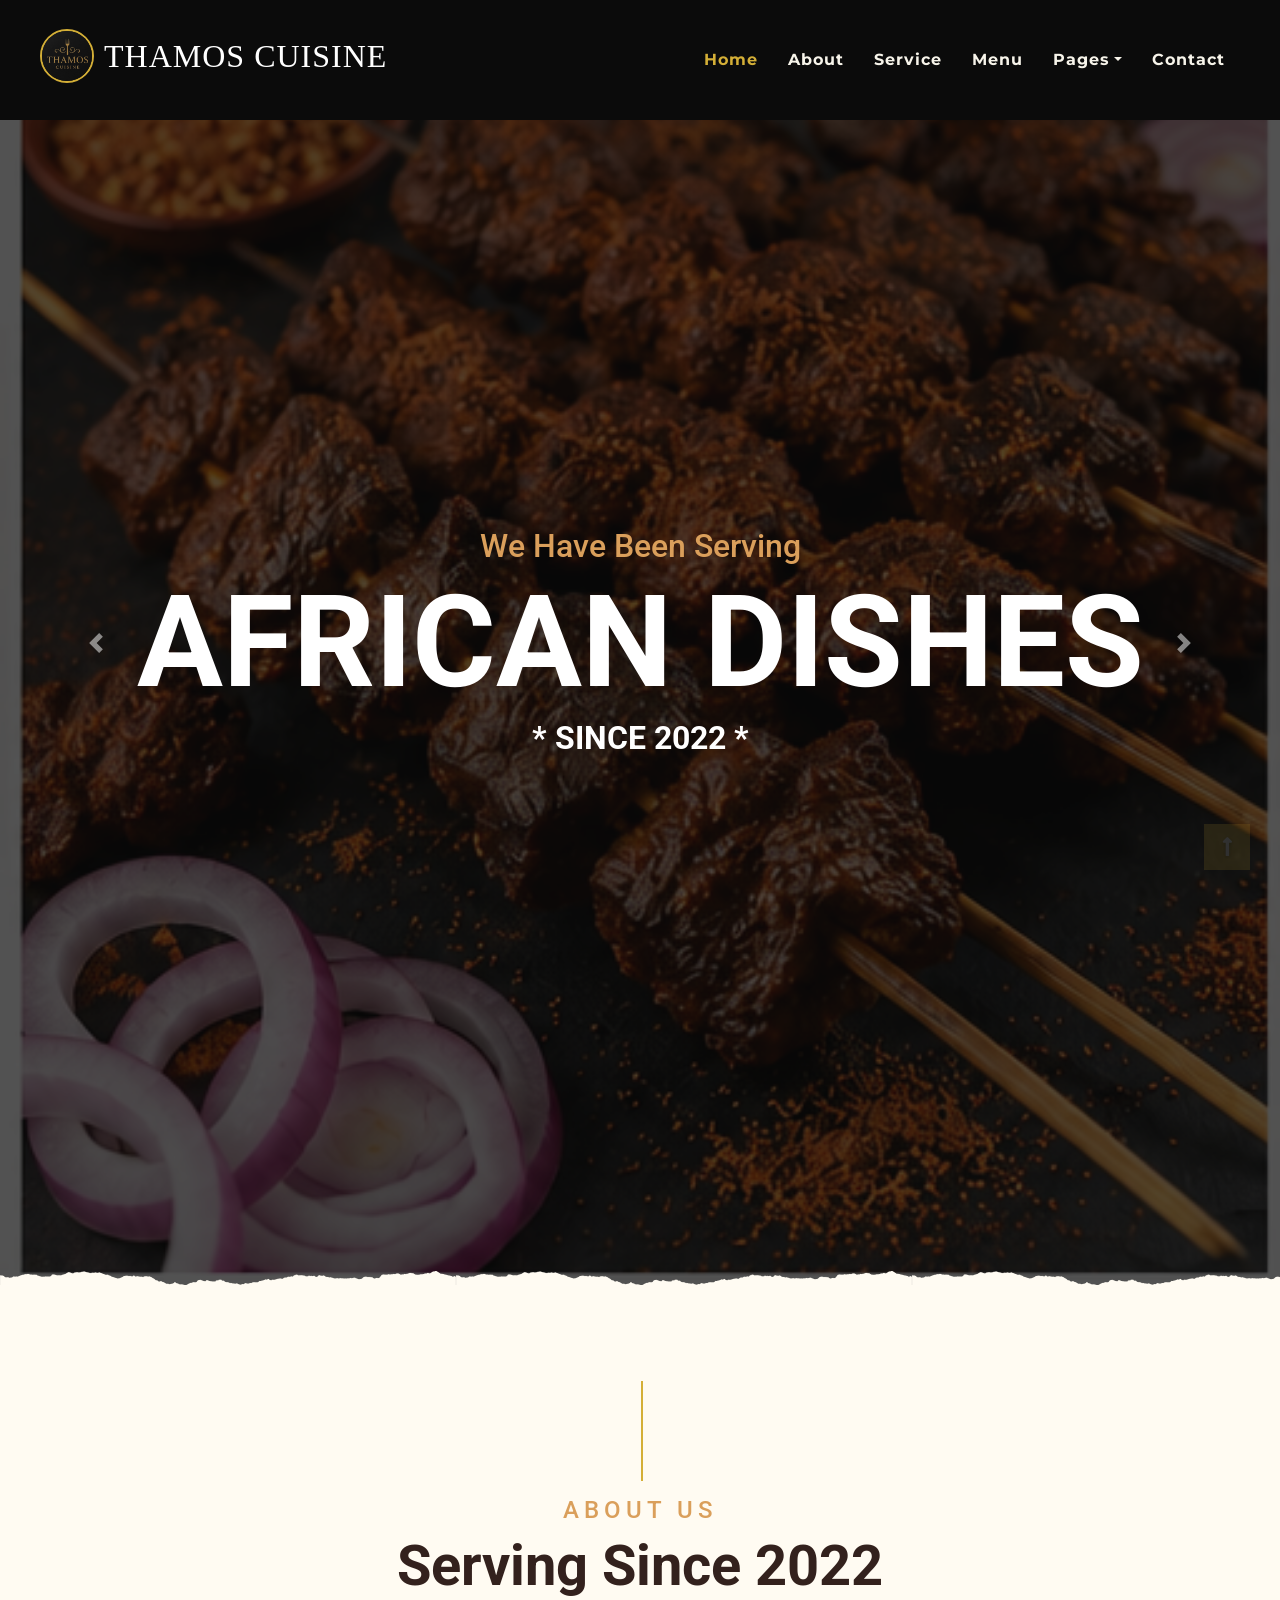
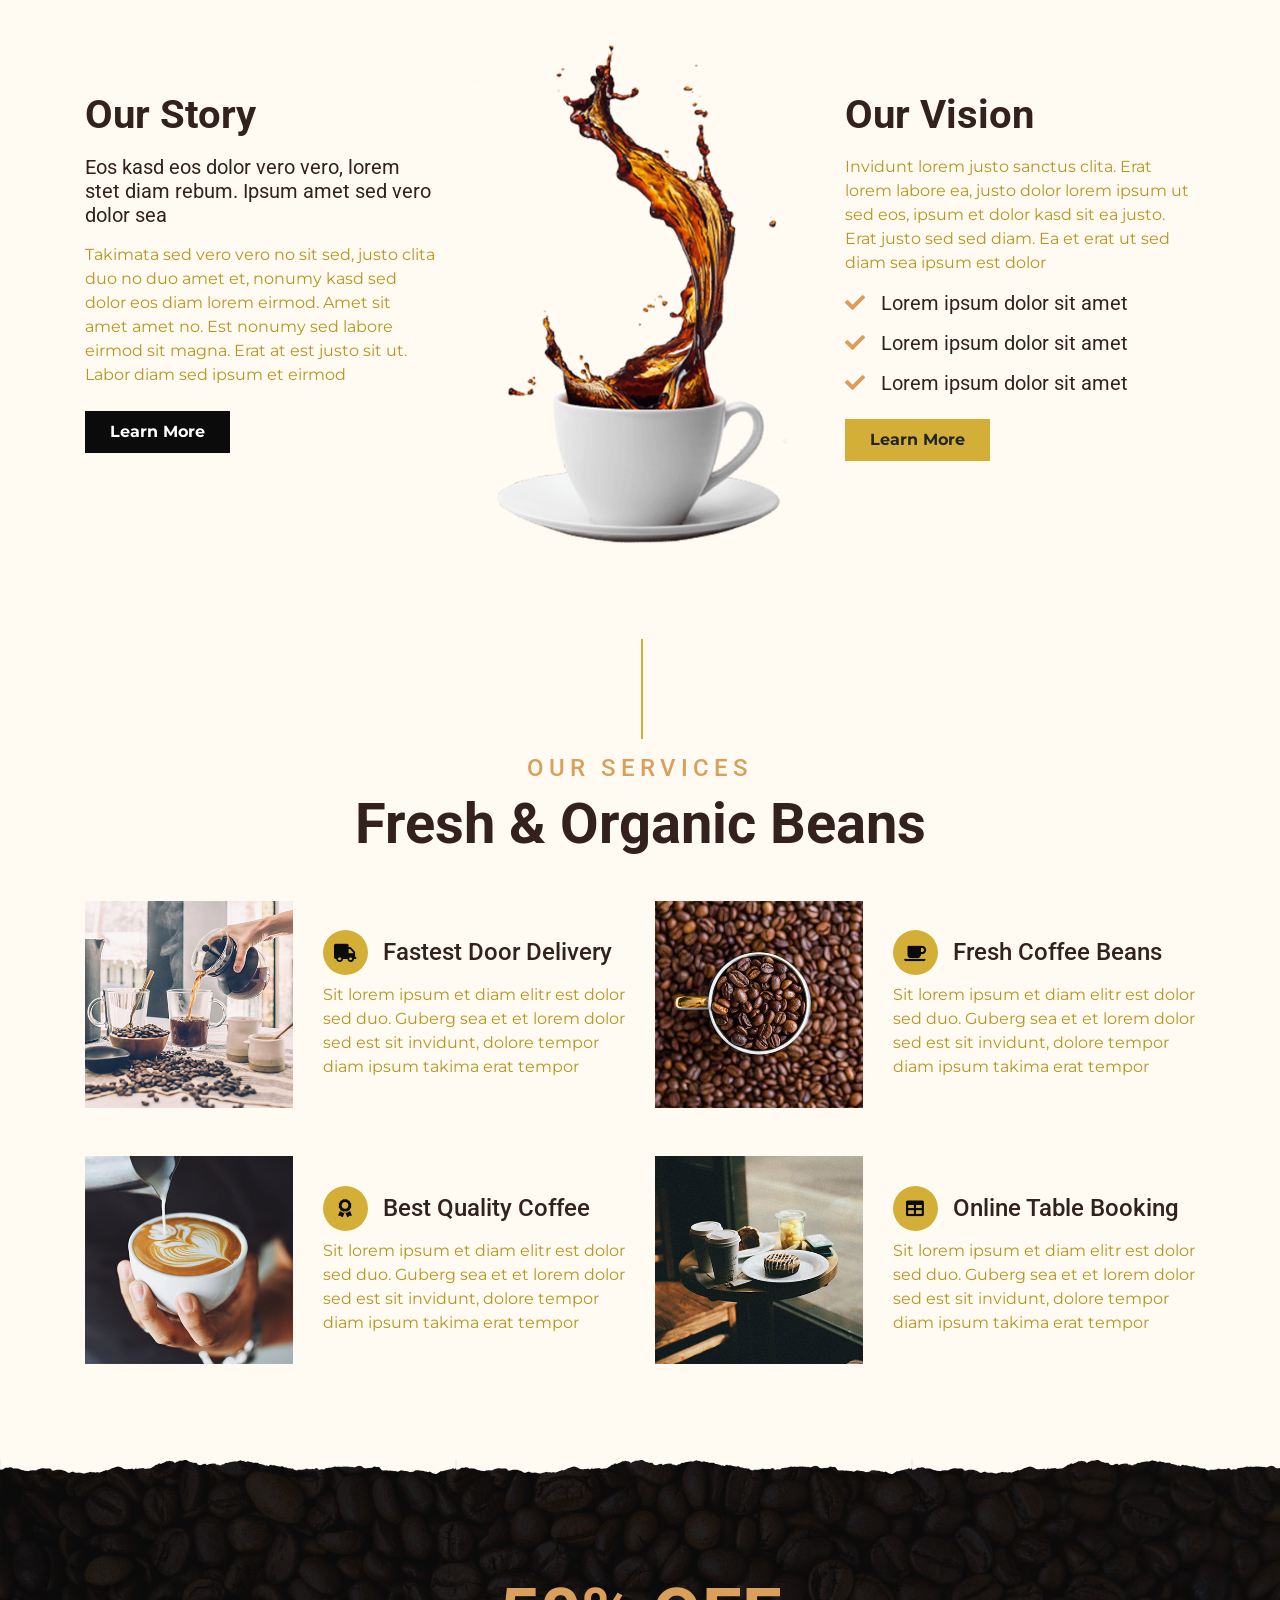
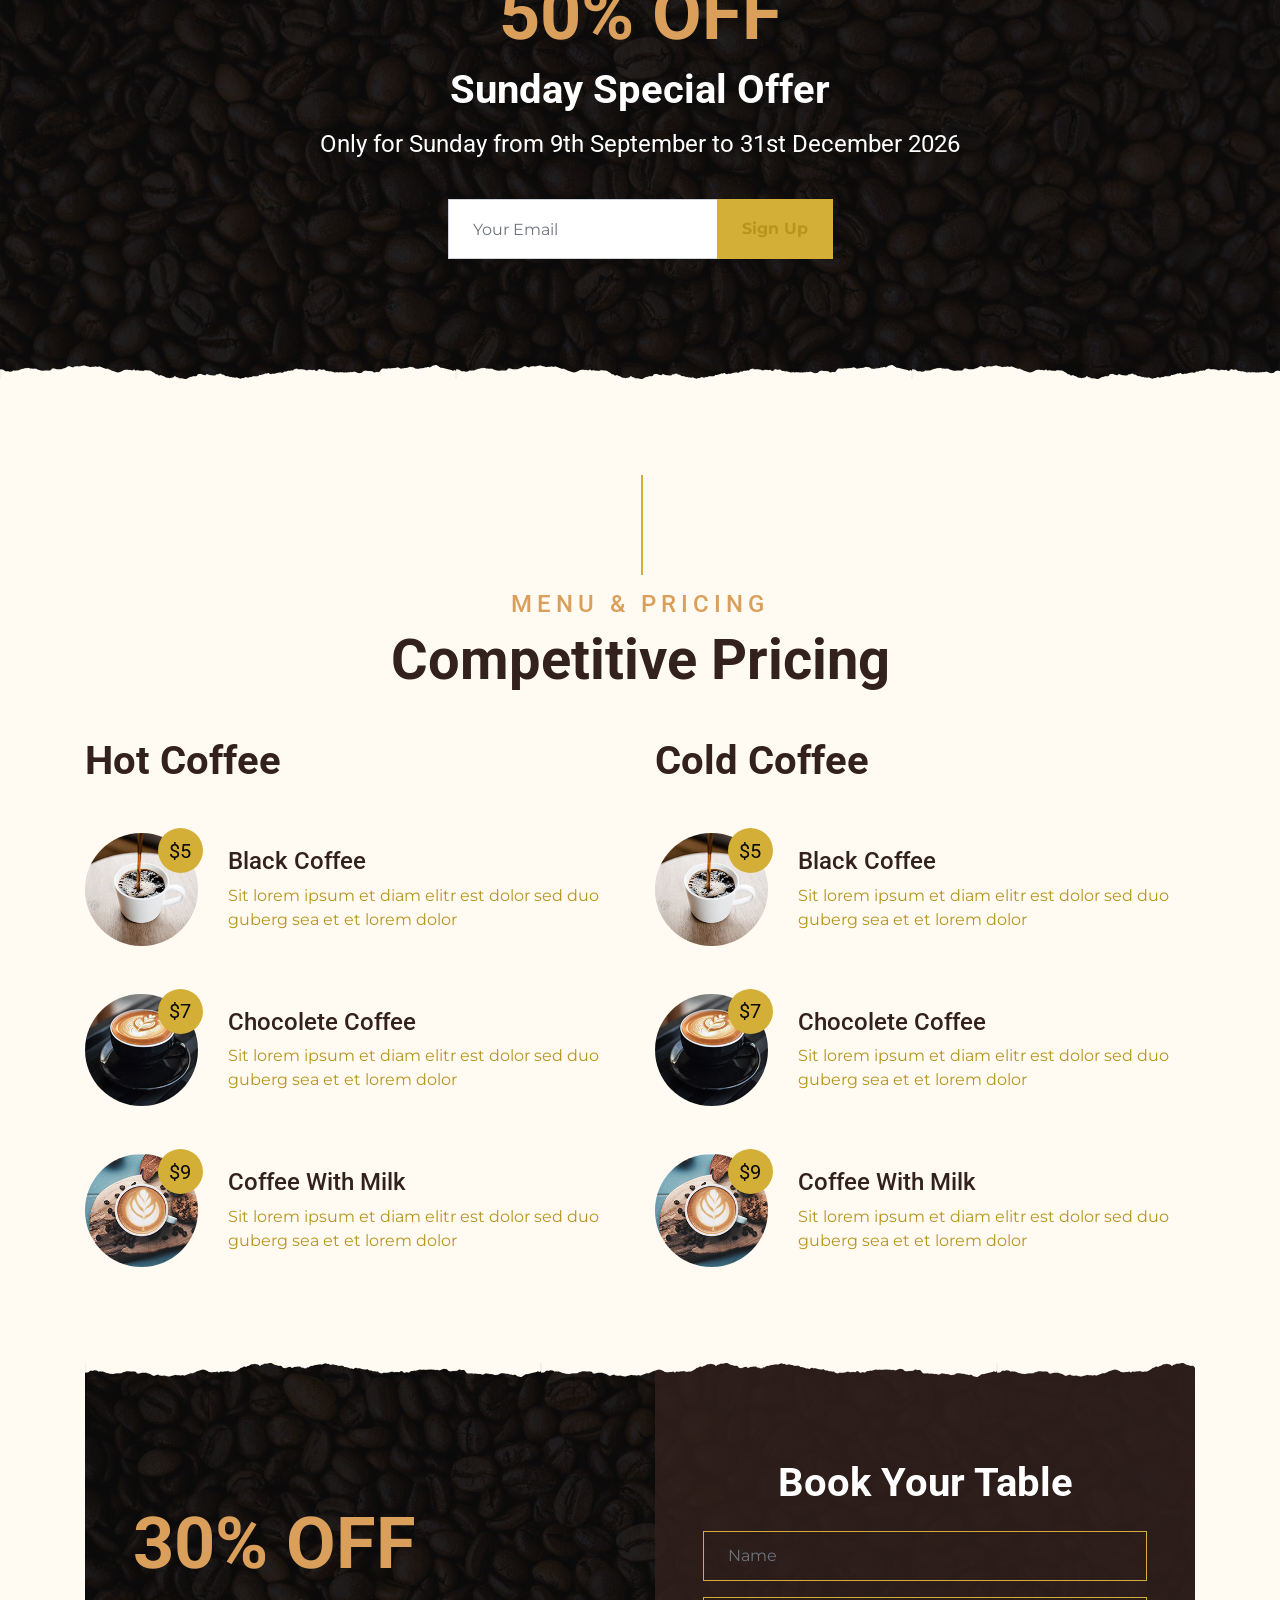
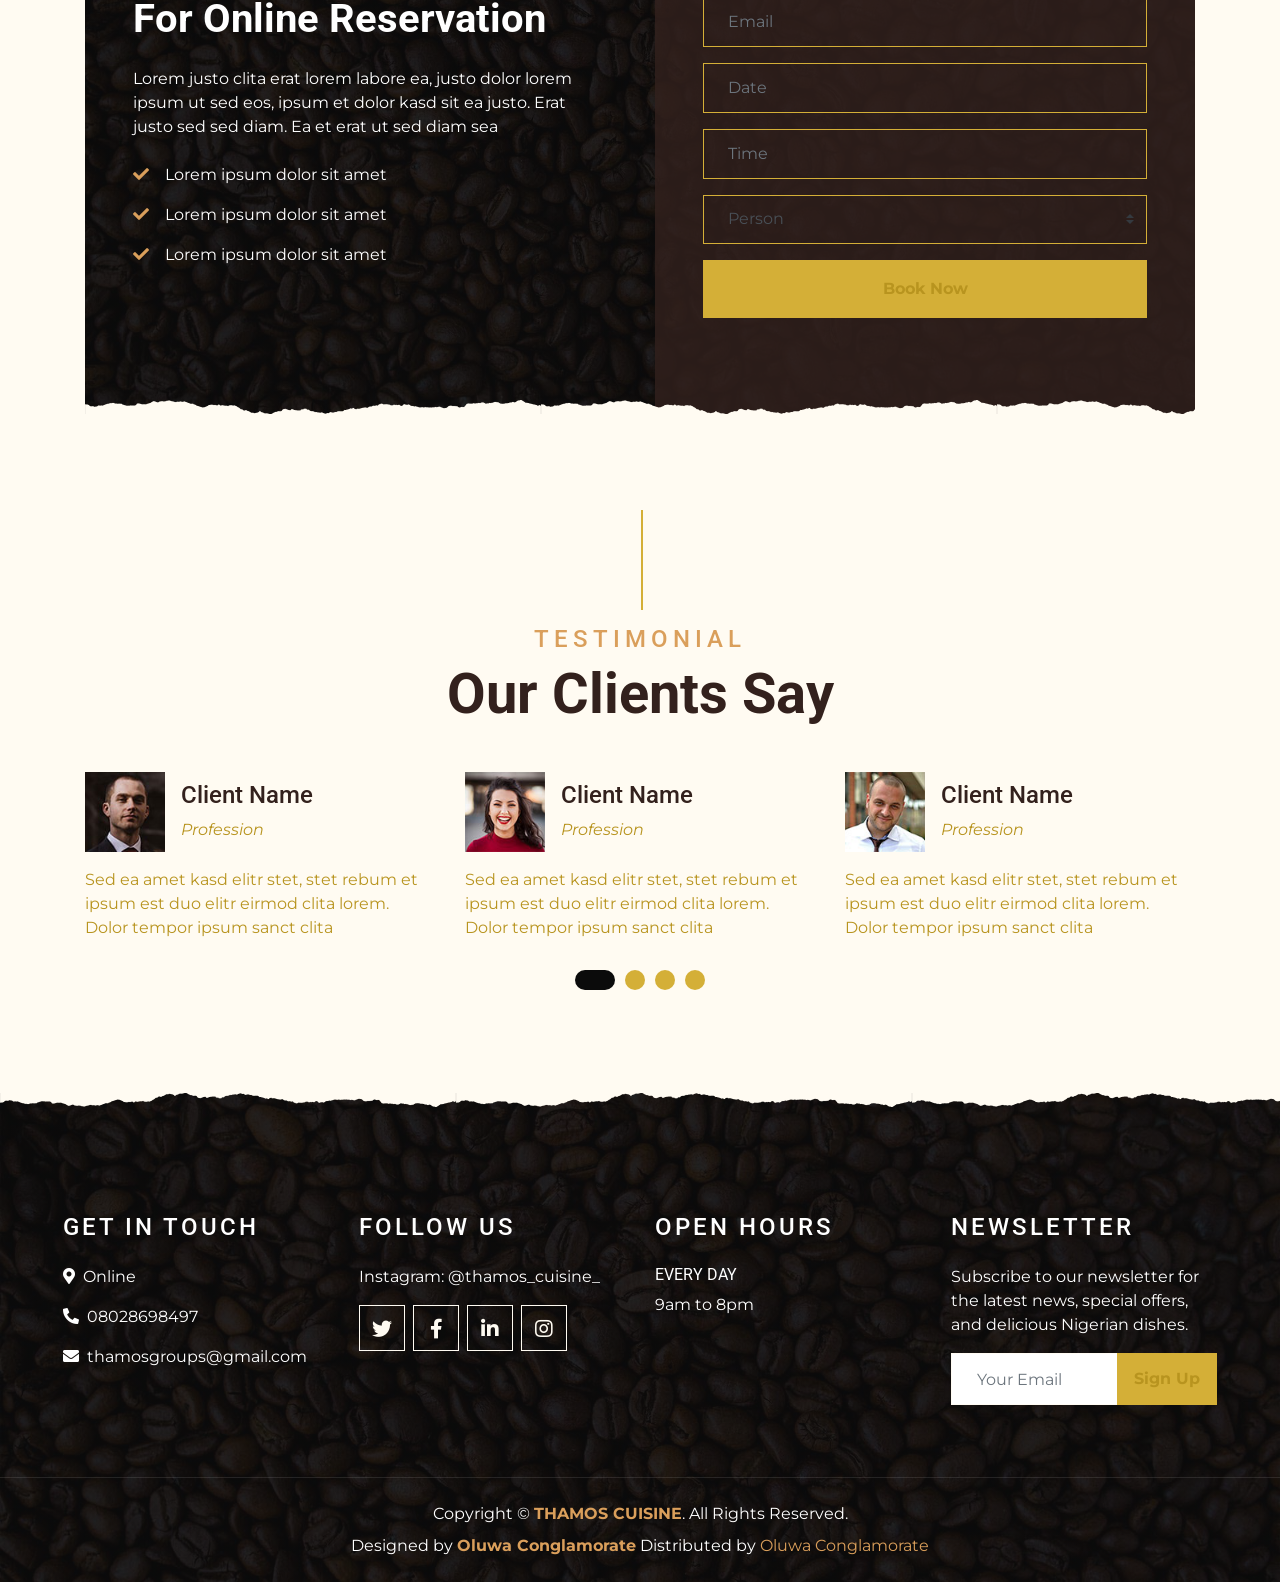
==== index.html @ d88bb9ec "Browser tab logo" ====
<!DOCTYPE html>
<html lang="en">

<head>
    <meta charset="utf-8">
    <title>THAMOS CUISINE - Coffee Shop HTML Template</title>
    <meta content="width=device-width, initial-scale=1.0" name="viewport">
    <meta content="Free Website Template" name="keywords">
    <meta content="Free Website Template" name="description">

    <!-- Favicon -->
    <link href="img/T%20Foods%20logo%201.jpeg" rel="icon" type="image/jpeg">

    <!-- Google Font -->
    <link rel="preconnect" href="https://fonts.gstatic.com">
    <link href="https://fonts.googleapis.com/css2?family=Montserrat:wght@200;400&family=Roboto:wght@400;500;700&display=swap" rel="stylesheet"> 

    <!-- Font Awesome -->
    <link href="https://cdnjs.cloudflare.com/ajax/libs/font-awesome/5.10.0/css/all.min.css" rel="stylesheet">

    <!-- Libraries Stylesheet -->
    <link href="lib/owlcarousel/assets/owl.carousel.min.css" rel="stylesheet">
    <link href="lib/tempusdominus/css/tempusdominus-bootstrap-4.min.css" rel="stylesheet" />

    <!-- Customized Bootstrap Stylesheet -->
    <link href="css/style.min.css" rel="stylesheet">
    <link href="css/theme.css" rel="stylesheet">
</head>

<body>
    <!-- Navbar Start -->
    <div class="container-fluid p-0 nav-bar">
        <nav class="navbar navbar-expand-lg bg-none navbar-dark py-3">
            <a href="index.html" class="navbar-brand px-lg-4 m-0">
                <span class="brand-lockup"><img class="site-logo" src="img/T%20Foods%20logo%201.jpeg" alt="THAMOS CUISINE logo"><span class="homepage-brand">THAMOS CUISINE</span></span>
            </a>
            <button type="button" class="navbar-toggler" data-toggle="collapse" data-target="#navbarCollapse">
                <span class="navbar-toggler-icon"></span>
            </button>
            <div class="collapse navbar-collapse justify-content-between" id="navbarCollapse">
                <div class="navbar-nav ml-auto p-4">
                    <a href="index.html" class="nav-item nav-link active">Home</a>
                    <a href="about.html" class="nav-item nav-link">About</a>
                    <a href="service.html" class="nav-item nav-link">Service</a>
                    <a href="menu.html" class="nav-item nav-link">Menu</a>
                    <div class="nav-item dropdown">
                        <a href="#" class="nav-link dropdown-toggle" data-toggle="dropdown">Pages</a>
                        <div class="dropdown-menu text-capitalize">
                            <a href="reservation.html" class="dropdown-item">Reservation</a>
                            <a href="testimonial.html" class="dropdown-item">Testimonial</a>
                        </div>
                    </div>
                    <a href="contact.html" class="nav-item nav-link">Contact</a>
                </div>
            </div>
        </nav>
    </div>
    <!-- Navbar End -->

    <!-- Carousel Start -->
    <div class="container-fluid p-0 mb-5">
        <div id="blog-carousel" class="carousel slide overlay-bottom" data-ride="carousel">
            <div class="carousel-inner">
                <div class="carousel-item active">
                    <img class="w-100" src="img/Beef%20Suya.png" alt="Beef Suya skewers">
                    <div class="carousel-caption d-flex flex-column align-items-center justify-content-center">
                        <h2 class="text-primary font-weight-medium m-0">We Have Been Serving</h2>
                        <h1 class="display-1 text-white m-0">AFRICAN DISHES</h1>
                        <h2 class="text-white m-0">* SINCE 2022 *</h2>
                    </div>
                </div>
                <div class="carousel-item">
                    <img class="w-100" src="img/P%20Yam.png" alt="Pounded Yam and Egusi">
                    <div class="carousel-caption d-flex flex-column align-items-center justify-content-center">
                        <h2 class="text-primary font-weight-medium m-0">We Have Been Serving</h2>
                        <h1 class="display-1 text-white m-0">AFRICAN DISHES</h1>
                        <h2 class="text-white m-0">* SINCE 2022 *</h2>
                    </div>
                </div>
                <div class="carousel-item">
                    <img class="w-100" src="img/Moi%20Moi.png" alt="Moi Moi bean pudding">
                    <div class="carousel-caption d-flex flex-column align-items-center justify-content-center">
                        <h2 class="text-primary font-weight-medium m-0">We Have Been Serving</h2>
                        <h1 class="display-1 text-white m-0">AFRICAN DISHES</h1>
                        <h2 class="text-white m-0">* SINCE 2022 *</h2>
                    </div>
                </div>
                <div class="carousel-item">
                    <img class="w-100" src="img/Goat%20Meat%20Pepper%20Soup.png" alt="Goat Meat Pepper Soup">
                    <div class="carousel-caption d-flex flex-column align-items-center justify-content-center">
                        <h2 class="text-primary font-weight-medium m-0">We Have Been Serving</h2>
                        <h1 class="display-1 text-white m-0">AFRICAN DISHES</h1>
                        <h2 class="text-white m-0">* SINCE 2022 *</h2>
                    </div>
                </div>
            </div>
            <a class="carousel-control-prev" href="#blog-carousel" data-slide="prev">
                <span class="carousel-control-prev-icon"></span>
            </a>
            <a class="carousel-control-next" href="#blog-carousel" data-slide="next">
                <span class="carousel-control-next-icon"></span>
            </a>
        </div>
    </div>
    <!-- Carousel End -->


    <!-- About Start -->
    <div class="container-fluid py-5">
        <div class="container">
            <div class="section-title">
                <h4 class="text-primary text-uppercase" style="letter-spacing: 5px;">About Us</h4>
                <h1 class="display-4">Serving Since 2022</h1>
            </div>
            <div class="row">
                <div class="col-lg-4 py-0 py-lg-5">
                    <h1 class="mb-3">Our Story</h1>
                    <h5 class="mb-3">Eos kasd eos dolor vero vero, lorem stet diam rebum. Ipsum amet sed vero dolor sea</h5>
                    <p>Takimata sed vero vero no sit sed, justo clita duo no duo amet et, nonumy kasd sed dolor eos diam lorem eirmod. Amet sit amet amet no. Est nonumy sed labore eirmod sit magna. Erat at est justo sit ut. Labor diam sed ipsum et eirmod</p>
                    <a href="" class="btn btn-secondary font-weight-bold py-2 px-4 mt-2">Learn More</a>
                </div>
                <div class="col-lg-4 py-5 py-lg-0" style="min-height: 500px;">
                    <div class="position-relative h-100">
                        <img class="position-absolute w-100 h-100" src="img/about.png" style="object-fit: cover;">
                    </div>
                </div>
                <div class="col-lg-4 py-0 py-lg-5">
                    <h1 class="mb-3">Our Vision</h1>
                    <p>Invidunt lorem justo sanctus clita. Erat lorem labore ea, justo dolor lorem ipsum ut sed eos, ipsum et dolor kasd sit ea justo. Erat justo sed sed diam. Ea et erat ut sed diam sea ipsum est dolor</p>
                    <h5 class="mb-3"><i class="fa fa-check text-primary mr-3"></i>Lorem ipsum dolor sit amet</h5>
                    <h5 class="mb-3"><i class="fa fa-check text-primary mr-3"></i>Lorem ipsum dolor sit amet</h5>
                    <h5 class="mb-3"><i class="fa fa-check text-primary mr-3"></i>Lorem ipsum dolor sit amet</h5>
                    <a href="" class="btn btn-primary font-weight-bold py-2 px-4 mt-2">Learn More</a>
                </div>
            </div>
        </div>
    </div>
    <!-- About End -->


    <!-- Service Start -->
    <div class="container-fluid pt-5">
        <div class="container">
            <div class="section-title">
                <h4 class="text-primary text-uppercase" style="letter-spacing: 5px;">Our Services</h4>
                <h1 class="display-4">Fresh & Organic Beans</h1>
            </div>
            <div class="row">
                <div class="col-lg-6 mb-5">
                    <div class="row align-items-center">
                        <div class="col-sm-5">
                            <img class="img-fluid mb-3 mb-sm-0" src="img/service-1.jpg" alt="">
                        </div>
                        <div class="col-sm-7">
                            <h4><i class="fa fa-truck service-icon"></i>Fastest Door Delivery</h4>
                            <p class="m-0">Sit lorem ipsum et diam elitr est dolor sed duo. Guberg sea et et lorem dolor sed est sit
                                invidunt, dolore tempor diam ipsum takima erat tempor</p>
                        </div>
                    </div>
                </div>
                <div class="col-lg-6 mb-5">
                    <div class="row align-items-center">
                        <div class="col-sm-5">
                            <img class="img-fluid mb-3 mb-sm-0" src="img/service-2.jpg" alt="">
                        </div>
                        <div class="col-sm-7">
                            <h4><i class="fa fa-coffee service-icon"></i>Fresh Coffee Beans</h4>
                            <p class="m-0">Sit lorem ipsum et diam elitr est dolor sed duo. Guberg sea et et lorem dolor sed est sit
                                invidunt, dolore tempor diam ipsum takima erat tempor</p>
                        </div>
                    </div>
                </div>
                <div class="col-lg-6 mb-5">
                    <div class="row align-items-center">
                        <div class="col-sm-5">
                            <img class="img-fluid mb-3 mb-sm-0" src="img/service-3.jpg" alt="">
                        </div>
                        <div class="col-sm-7">
                            <h4><i class="fa fa-award service-icon"></i>Best Quality Coffee</h4>
                            <p class="m-0">Sit lorem ipsum et diam elitr est dolor sed duo. Guberg sea et et lorem dolor sed est sit
                                invidunt, dolore tempor diam ipsum takima erat tempor</p>
                        </div>
                    </div>
                </div>
                <div class="col-lg-6 mb-5">
                    <div class="row align-items-center">
                        <div class="col-sm-5">
                            <img class="img-fluid mb-3 mb-sm-0" src="img/service-4.jpg" alt="">
                        </div>
                        <div class="col-sm-7">
                            <h4><i class="fa fa-table service-icon"></i>Online Table Booking</h4>
                            <p class="m-0">Sit lorem ipsum et diam elitr est dolor sed duo. Guberg sea et et lorem dolor sed est sit
                                invidunt, dolore tempor diam ipsum takima erat tempor</p>
                        </div>
                    </div>
                </div>
            </div>
        </div>
    </div>
    <!-- Service End -->


    <!-- Offer Start -->
    <div class="offer container-fluid my-5 py-5 text-center position-relative overlay-top overlay-bottom">
        <div class="container py-5">
            <h1 class="display-3 text-primary mt-3">50% OFF</h1>
            <h1 class="text-white mb-3">Sunday Special Offer</h1>
            <h4 class="text-white font-weight-normal mb-4 pb-3">Only for Sunday from 9th September to 31st December 2026</h4>
            <form class="form-inline justify-content-center mb-4">
                <div class="input-group">
                    <input type="text" class="form-control p-4" placeholder="Your Email" style="height: 60px;">
                    <div class="input-group-append">
                        <button class="btn btn-primary font-weight-bold px-4" type="submit">Sign Up</button>
                    </div>
                </div>
            </form>
        </div>
    </div>
    <!-- Offer End -->


    <!-- Menu Start -->
    <div class="container-fluid pt-5">
        <div class="container">
            <div class="section-title">
                <h4 class="text-primary text-uppercase" style="letter-spacing: 5px;">Menu & Pricing</h4>
                <h1 class="display-4">Competitive Pricing</h1>
            </div>
            <div class="row">
                <div class="col-lg-6">
                    <h1 class="mb-5">Hot Coffee</h1>
                    <div class="row align-items-center mb-5">
                        <div class="col-4 col-sm-3">
                            <img class="w-100 rounded-circle mb-3 mb-sm-0" src="img/menu-1.jpg" alt="">
                            <h5 class="menu-price">$5</h5>
                        </div>
                        <div class="col-8 col-sm-9">
                            <h4>Black Coffee</h4>
                            <p class="m-0">Sit lorem ipsum et diam elitr est dolor sed duo guberg sea et et lorem dolor</p>
                        </div>
                    </div>
                    <div class="row align-items-center mb-5">
                        <div class="col-4 col-sm-3">
                            <img class="w-100 rounded-circle mb-3 mb-sm-0" src="img/menu-2.jpg" alt="">
                            <h5 class="menu-price">$7</h5>
                        </div>
                        <div class="col-8 col-sm-9">
                            <h4>Chocolete Coffee</h4>
                            <p class="m-0">Sit lorem ipsum et diam elitr est dolor sed duo guberg sea et et lorem dolor</p>
                        </div>
                    </div>
                    <div class="row align-items-center mb-5">
                        <div class="col-4 col-sm-3">
                            <img class="w-100 rounded-circle mb-3 mb-sm-0" src="img/menu-3.jpg" alt="">
                            <h5 class="menu-price">$9</h5>
                        </div>
                        <div class="col-8 col-sm-9">
                            <h4>Coffee With Milk</h4>
                            <p class="m-0">Sit lorem ipsum et diam elitr est dolor sed duo guberg sea et et lorem dolor</p>
                        </div>
                    </div>
                </div>
                <div class="col-lg-6">
                    <h1 class="mb-5">Cold Coffee</h1>
                    <div class="row align-items-center mb-5">
                        <div class="col-4 col-sm-3">
                            <img class="w-100 rounded-circle mb-3 mb-sm-0" src="img/menu-1.jpg" alt="">
                            <h5 class="menu-price">$5</h5>
                        </div>
                        <div class="col-8 col-sm-9">
                            <h4>Black Coffee</h4>
                            <p class="m-0">Sit lorem ipsum et diam elitr est dolor sed duo guberg sea et et lorem dolor</p>
                        </div>
                    </div>
                    <div class="row align-items-center mb-5">
                        <div class="col-4 col-sm-3">
                            <img class="w-100 rounded-circle mb-3 mb-sm-0" src="img/menu-2.jpg" alt="">
                            <h5 class="menu-price">$7</h5>
                        </div>
                        <div class="col-8 col-sm-9">
                            <h4>Chocolete Coffee</h4>
                            <p class="m-0">Sit lorem ipsum et diam elitr est dolor sed duo guberg sea et et lorem dolor</p>
                        </div>
                    </div>
                    <div class="row align-items-center mb-5">
                        <div class="col-4 col-sm-3">
                            <img class="w-100 rounded-circle mb-3 mb-sm-0" src="img/menu-3.jpg" alt="">
                            <h5 class="menu-price">$9</h5>
                        </div>
                        <div class="col-8 col-sm-9">
                            <h4>Coffee With Milk</h4>
                            <p class="m-0">Sit lorem ipsum et diam elitr est dolor sed duo guberg sea et et lorem dolor</p>
                        </div>
                    </div>
                </div>
            </div>
        </div>
    </div>
    <!-- Menu End -->


    <!-- Reservation Start -->
    <div class="container-fluid my-5">
        <div class="container">
            <div class="reservation position-relative overlay-top overlay-bottom">
                <div class="row align-items-center">
                    <div class="col-lg-6 my-5 my-lg-0">
                        <div class="p-5">
                            <div class="mb-4">
                                <h1 class="display-3 text-primary">30% OFF</h1>
                                <h1 class="text-white">For Online Reservation</h1>
                            </div>
                            <p class="text-white">Lorem justo clita erat lorem labore ea, justo dolor lorem ipsum ut sed eos,
                                ipsum et dolor kasd sit ea justo. Erat justo sed sed diam. Ea et erat ut sed diam sea</p>
                            <ul class="list-inline text-white m-0">
                                <li class="py-2"><i class="fa fa-check text-primary mr-3"></i>Lorem ipsum dolor sit amet</li>
                                <li class="py-2"><i class="fa fa-check text-primary mr-3"></i>Lorem ipsum dolor sit amet</li>
                                <li class="py-2"><i class="fa fa-check text-primary mr-3"></i>Lorem ipsum dolor sit amet</li>
                            </ul>
                        </div>
                    </div>
                    <div class="col-lg-6">
                        <div class="text-center p-5" style="background: rgba(51, 33, 29, .8);">
                            <h1 class="text-white mb-4 mt-5">Book Your Table</h1>
                            <form class="mb-5">
                                <div class="form-group">
                                    <input type="text" class="form-control bg-transparent border-primary p-4" placeholder="Name"
                                        required="required" />
                                </div>
                                <div class="form-group">
                                    <input type="email" class="form-control bg-transparent border-primary p-4" placeholder="Email"
                                        required="required" />
                                </div>
                                <div class="form-group">
                                    <div class="date" id="date" data-target-input="nearest">
                                        <input type="text" class="form-control bg-transparent border-primary p-4 datetimepicker-input" placeholder="Date" data-target="#date" data-toggle="datetimepicker"/>
                                    </div>
                                </div>
                                <div class="form-group">
                                    <div class="time" id="time" data-target-input="nearest">
                                        <input type="text" class="form-control bg-transparent border-primary p-4 datetimepicker-input" placeholder="Time" data-target="#time" data-toggle="datetimepicker"/>
                                    </div>
                                </div>
                                <div class="form-group">
                                    <select class="custom-select bg-transparent border-primary px-4" style="height: 49px;">
                                        <option selected>Person</option>
                                        <option value="1">Person 1</option>
                                        <option value="2">Person 2</option>
                                        <option value="3">Person 3</option>
                                        <option value="3">Person 4</option>
                                    </select>
                                </div>
                                
                                <div>
                                    <button class="btn btn-primary btn-block font-weight-bold py-3" type="submit">Book Now</button>
                                </div>
                            </form>
                        </div>
                    </div>
                </div>
            </div>
        </div>
    </div>
    <!-- Reservation End -->


    <!-- Testimonial Start -->
    <div class="container-fluid py-5">
        <div class="container">
            <div class="section-title">
                <h4 class="text-primary text-uppercase" style="letter-spacing: 5px;">Testimonial</h4>
                <h1 class="display-4">Our Clients Say</h1>
            </div>
            <div class="owl-carousel testimonial-carousel">
                <div class="testimonial-item">
                    <div class="d-flex align-items-center mb-3">
                        <img class="img-fluid" src="img/testimonial-1.jpg" alt="">
                        <div class="ml-3">
                            <h4>Client Name</h4>
                            <i>Profession</i>
                        </div>
                    </div>
                    <p class="m-0">Sed ea amet kasd elitr stet, stet rebum et ipsum est duo elitr eirmod clita lorem. Dolor tempor ipsum sanct clita</p>
                </div>
                <div class="testimonial-item">
                    <div class="d-flex align-items-center mb-3">
                        <img class="img-fluid" src="img/testimonial-2.jpg" alt="">
                        <div class="ml-3">
                            <h4>Client Name</h4>
                            <i>Profession</i>
                        </div>
                    </div>
                    <p class="m-0">Sed ea amet kasd elitr stet, stet rebum et ipsum est duo elitr eirmod clita lorem. Dolor tempor ipsum sanct clita</p>
                </div>
                <div class="testimonial-item">
                    <div class="d-flex align-items-center mb-3">
                        <img class="img-fluid" src="img/testimonial-3.jpg" alt="">
                        <div class="ml-3">
                            <h4>Client Name</h4>
                            <i>Profession</i>
                        </div>
                    </div>
                    <p class="m-0">Sed ea amet kasd elitr stet, stet rebum et ipsum est duo elitr eirmod clita lorem. Dolor tempor ipsum sanct clita</p>
                </div>
                <div class="testimonial-item">
                    <div class="d-flex align-items-center mb-3">
                        <img class="img-fluid" src="img/testimonial-4.jpg" alt="">
                        <div class="ml-3">
                            <h4>Client Name</h4>
                            <i>Profession</i>
                        </div>
                    </div>
                    <p class="m-0">Sed ea amet kasd elitr stet, stet rebum et ipsum est duo elitr eirmod clita lorem. Dolor tempor ipsum sanct clita</p>
                </div>
            </div>
        </div>
    </div>
    <!-- Testimonial End -->


    <!-- Footer Start -->
    <div class="container-fluid footer text-white mt-5 pt-5 px-0 position-relative overlay-top">
        <div class="row mx-0 pt-5 px-sm-3 px-lg-5 mt-4">
            <div class="col-lg-3 col-md-6 mb-5">
                <h4 class="text-white text-uppercase mb-4" style="letter-spacing: 3px;">Get In Touch</h4>
                <p><i class="fa fa-map-marker-alt mr-2"></i>Online</p>
                <p><i class="fa fa-phone-alt mr-2"></i>08028698497</p>
                <p class="m-0"><i class="fa fa-envelope mr-2"></i>thamosgroups@gmail.com</p>
            </div>
            <div class="col-lg-3 col-md-6 mb-5">
                <h4 class="text-white text-uppercase mb-4" style="letter-spacing: 3px;">Follow Us</h4>
                <p>Instagram: @thamos_cuisine_</p>
                <div class="d-flex justify-content-start">
                    <a class="btn btn-lg btn-outline-light btn-lg-square mr-2" href="#"><i class="fab fa-twitter"></i></a>
                    <a class="btn btn-lg btn-outline-light btn-lg-square mr-2" href="#"><i class="fab fa-facebook-f"></i></a>
                    <a class="btn btn-lg btn-outline-light btn-lg-square mr-2" href="#"><i class="fab fa-linkedin-in"></i></a>
                    <a class="btn btn-lg btn-outline-light btn-lg-square" href="https://instagram.com/thamos_cuisine_" target="_blank" rel="noopener"><i class="fab fa-instagram"></i></a>
                </div>
            </div>
            <div class="col-lg-3 col-md-6 mb-5">
                <h4 class="text-white text-uppercase mb-4" style="letter-spacing: 3px;">Open Hours</h4>
                <div>
                    <h6 class="text-white text-uppercase">Every Day</h6>
                    <p>9am to 8pm</p>
                </div>
            </div>
            <div class="col-lg-3 col-md-6 mb-5">
                <h4 class="text-white text-uppercase mb-4" style="letter-spacing: 3px;">Newsletter</h4>
                <p>Subscribe to our newsletter for the latest news, special offers, and delicious Nigerian dishes.</p>
                <div class="w-100">
                    <div class="input-group">
                        <input type="text" class="form-control border-light" style="padding: 25px;" placeholder="Your Email">
                        <div class="input-group-append">
                            <button class="btn btn-primary font-weight-bold px-3">Sign Up</button>
                        </div>
                    </div>
                </div>
            </div>
        </div>
        <div class="container-fluid text-center text-white border-top mt-4 py-4 px-sm-3 px-md-5" style="border-color: rgba(256, 256, 256, .1) !important;">
            <p class="mb-2 text-white">Copyright &copy; <a class="font-weight-bold" href="index.html">THAMOS CUISINE</a>. All Rights Reserved.</p>
            <p class="m-0 text-white">Designed by <a class="font-weight-bold" href="index.html">Oluwa Conglamorate</a> Distributed by <a href="index.html">Oluwa Conglamorate</a></p>
        </div>
    </div>
    <!-- Footer End -->


    <!-- Back to Top -->
    <a href="#" class="btn btn-lg btn-primary btn-lg-square back-to-top" aria-label="Go to top" title="Go to top"><i class="fa fa-long-arrow-alt-up"></i></a>


    <!-- JavaScript Libraries -->
    <script src="https://code.jquery.com/jquery-3.4.1.min.js"></script>
    <script src="https://stackpath.bootstrapcdn.com/bootstrap/4.4.1/js/bootstrap.bundle.min.js"></script>
    <script src="lib/easing/easing.min.js"></script>
    <script src="lib/waypoints/waypoints.min.js"></script>
    <script src="lib/owlcarousel/owl.carousel.min.js"></script>
    <script src="lib/tempusdominus/js/moment.min.js"></script>
    <script src="lib/tempusdominus/js/moment-timezone.min.js"></script>
    <script src="lib/tempusdominus/js/tempusdominus-bootstrap-4.min.js"></script>

    <!-- Contact Javascript File -->
    <script src="mail/jqBootstrapValidation.min.js"></script>
    <script src="mail/contact.js"></script>

    <!-- Template Javascript -->
    <script src="js/main.js"></script>
</body>

</html>
---- css/theme.css ----
:root {
    --primary: #D4AF37;
    --secondary: #0B0B0B;
    --light: #F7F4EA;
    --dark: #0B0B0B;
}

.homepage-brand {
    font-family: "Montserrat Brush", "Brush Script MT", "Segoe Script", cursive;
    font-size: 2rem;
    font-weight: 400;
    letter-spacing: 1px;
    text-transform: none;
}

.brand-lockup {
    display: inline-flex;
    align-items: center;
    gap: 10px;
}

.site-logo {
    width: 54px;
    height: 54px;
    object-fit: cover;
    border: 2px solid var(--primary);
    border-radius: 50%;
}

@media (max-width: 575.98px) {
    .site-logo {
        width: 44px;
        height: 44px;
    }

    .homepage-brand {
        font-size: 1.45rem;
    }
}

body,
button,
input,

a:hover,
a.text-primary:hover,
a.text-primary:focus {
    color: #B8941F !important;
}

.bg-primary,
.btn-primary,
.service-icon,
.menu-price,
.testimonial-carousel .owl-dot {
    background-color: var(--primary) !important;
    border-color: var(--primary) !important;
}

.btn-primary:hover,
.btn-primary:focus,
.btn-primary:active,
.bg-primary:hover {
    background-color: #B8941F !important;
    border-color: #B8941F !important;
}

.bg-secondary,
.btn-secondary,
.testimonial-carousel .owl-dot.active {
    background-color: var(--secondary) !important;
    border-color: var(--secondary) !important;
}

.btn-secondary:hover,
.btn-secondary:focus,
.btn-secondary:active {
    background-color: #000000 !important;
    border-color: #000000 !important;
}

.border-primary {
    border-color: var(--primary) !important;
}

.text-dark {
    color: var(--dark) !important;
}

.back-to-top i {
    font-size: 1.35rem;
    font-weight: 700;
    color: #FFFFFF;
    text-shadow: 0 1px 4px rgba(0, 0, 0, .45);
    transition: transform .2s ease;
}

.back-to-top:hover i {
    transform: translateY(-3px) scale(1.08);
}

.container-fluid.nav-bar {
    position: fixed;
    top: 0;
    left: 0;
    width: 100%;
    z-index: 9;
    background-color: var(--secondary);
}

@media (max-width: 991.98px) {
    .container-fluid.nav-bar {
        position: fixed;
    }
}

.navbar-dark .navbar-nav .nav-link {
    color: var(--light);
}

.navbar-dark .navbar-nav .nav-link:hover,
.navbar-dark .navbar-nav .nav-link.active {
    color: var(--primary);
}

.carousel-caption {
    background: rgba(11, 11, 11, .7);
}

.section-title::after {
    background: var(--primary);
}

.service-icon,
.menu-price {
    color: var(--secondary);
}

.reservation,
.page-header,
.offer,
.footer {
    background-image: linear-gradient(rgba(11, 11, 11, .9), rgba(11, 11, 11, .9)), url(../img/bg.jpg);
}
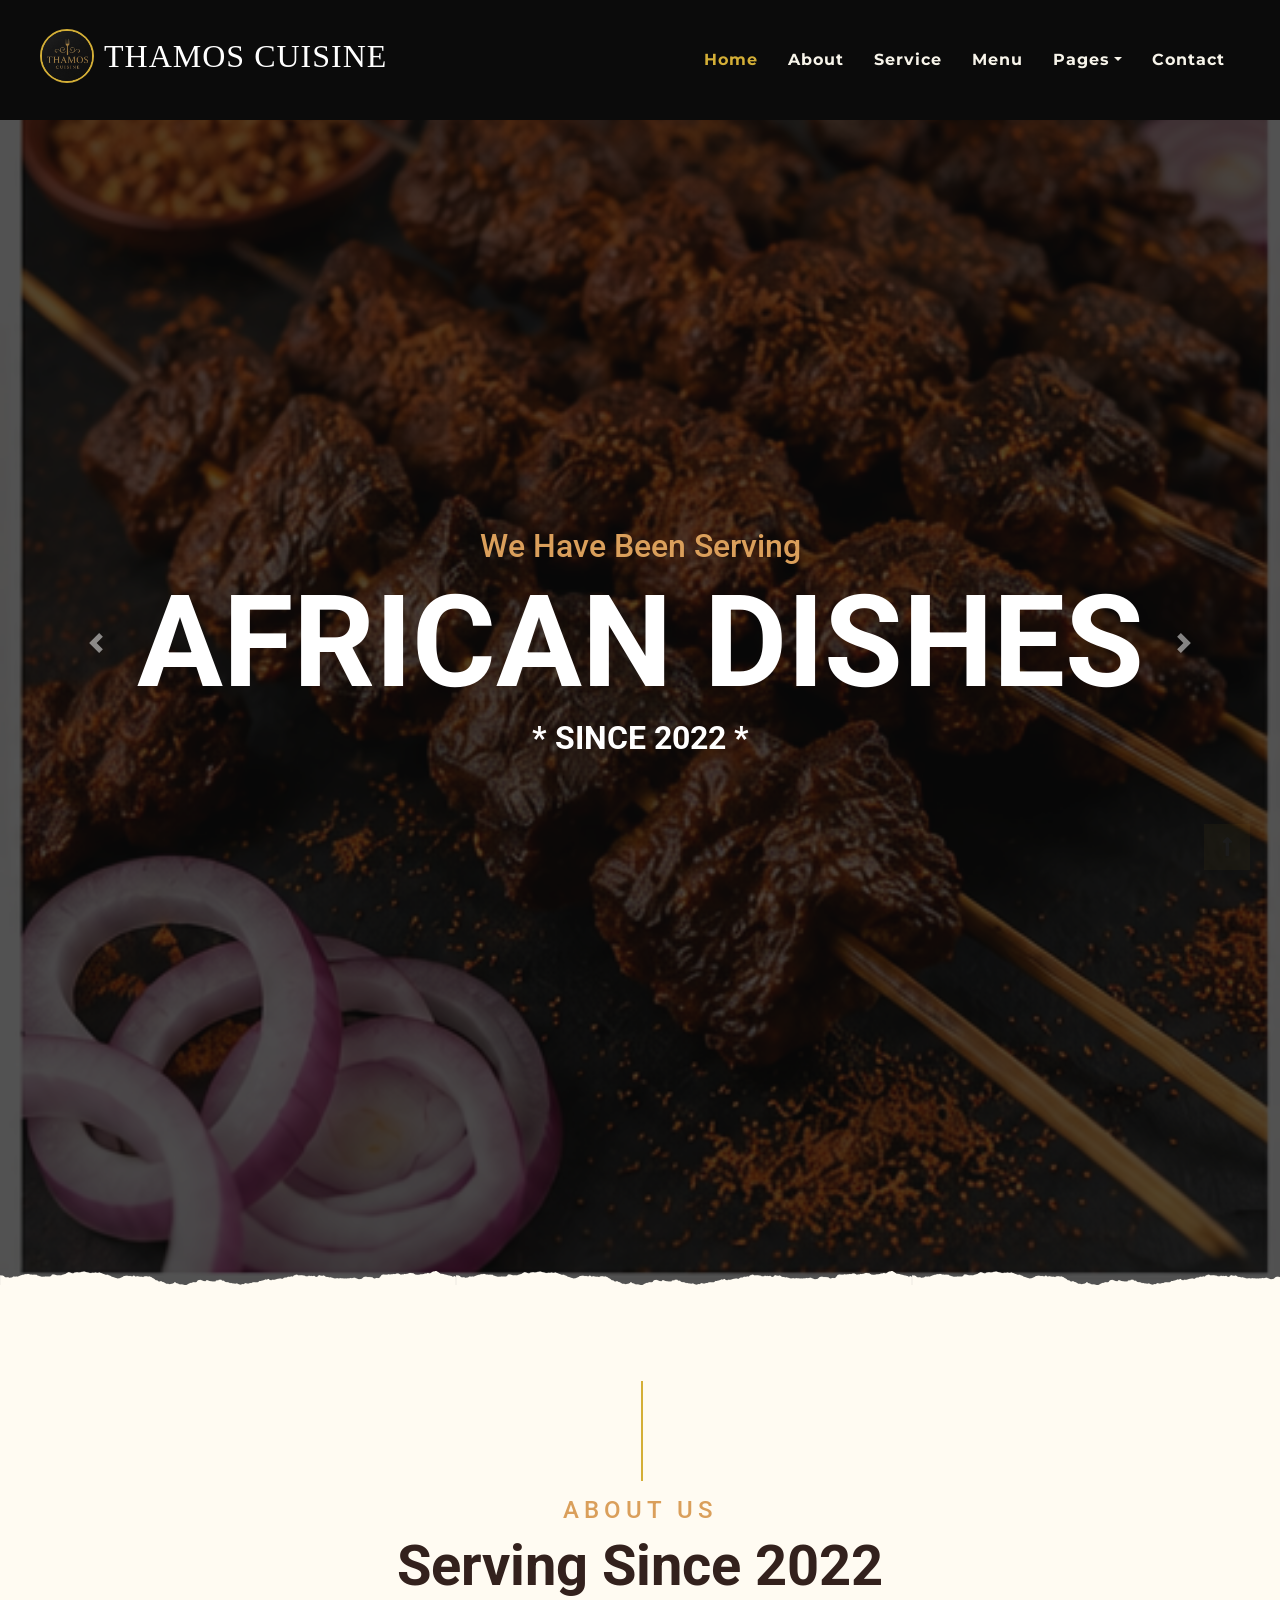
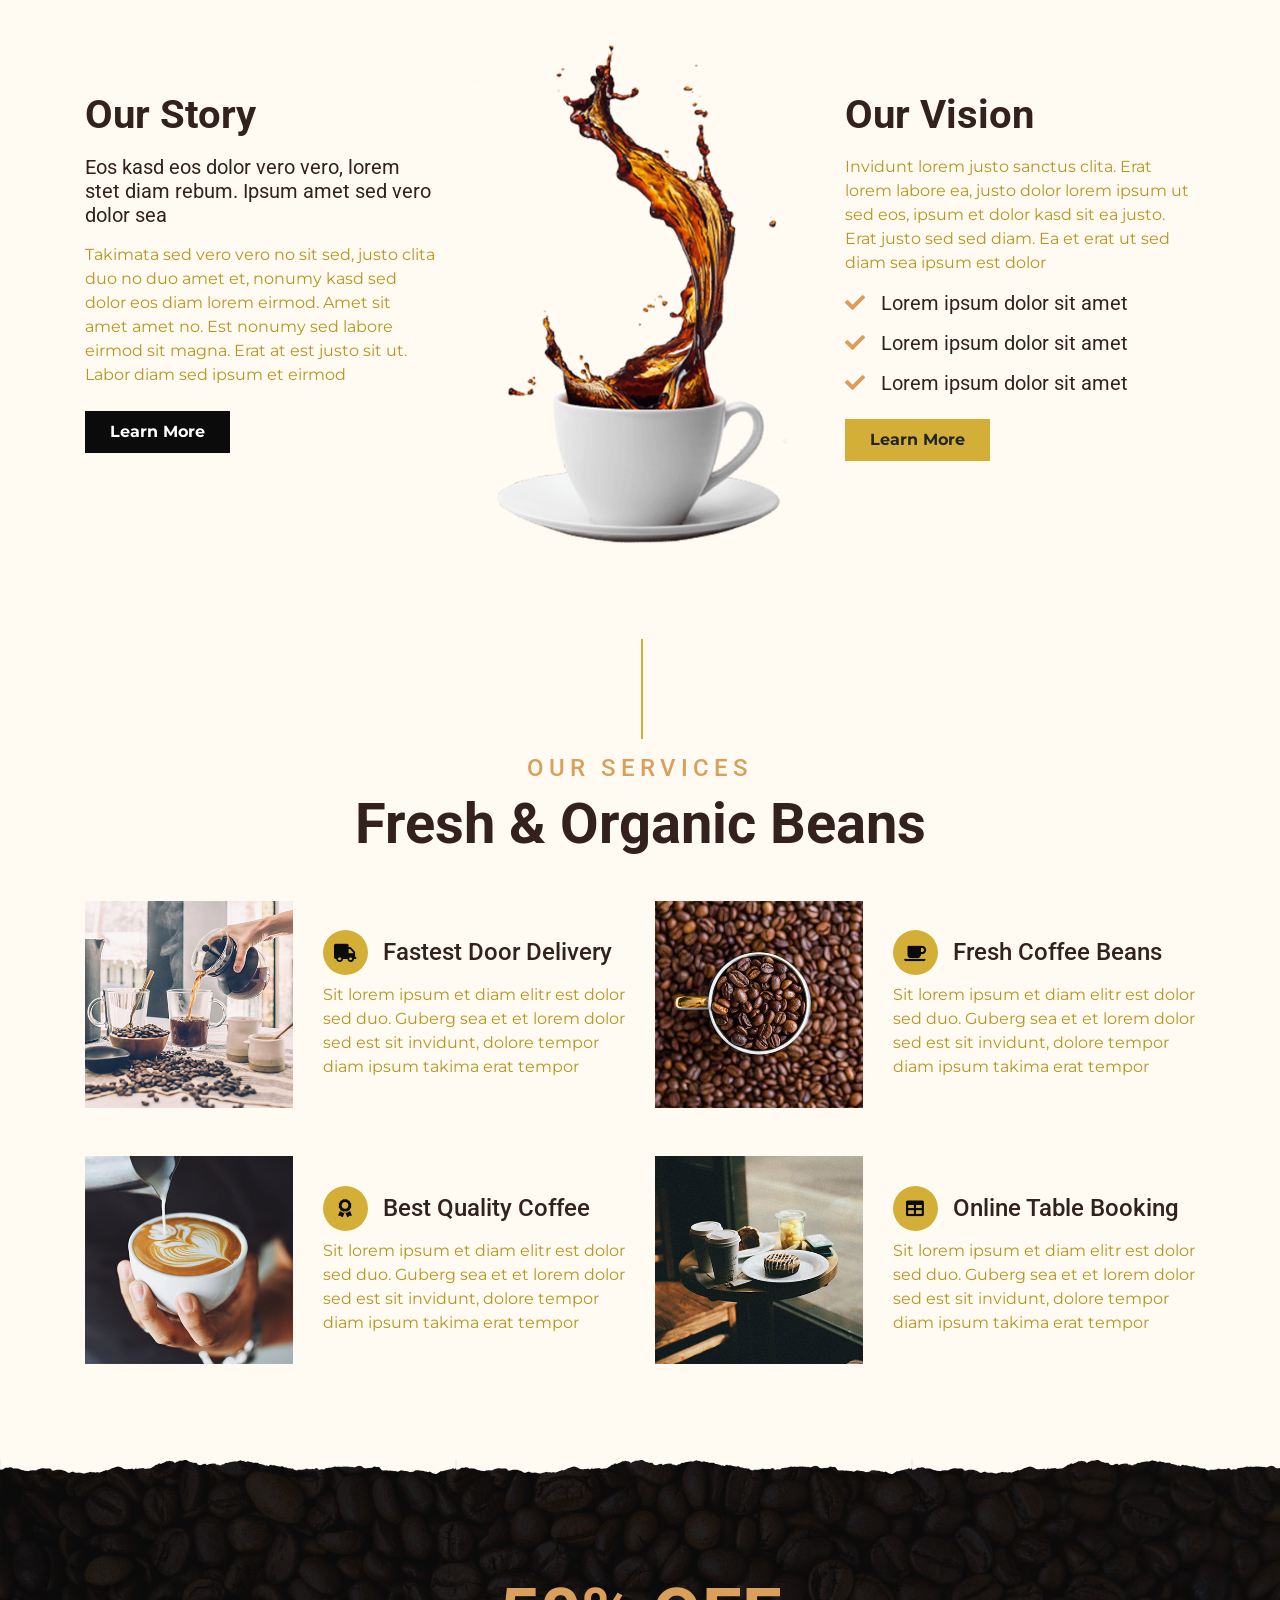
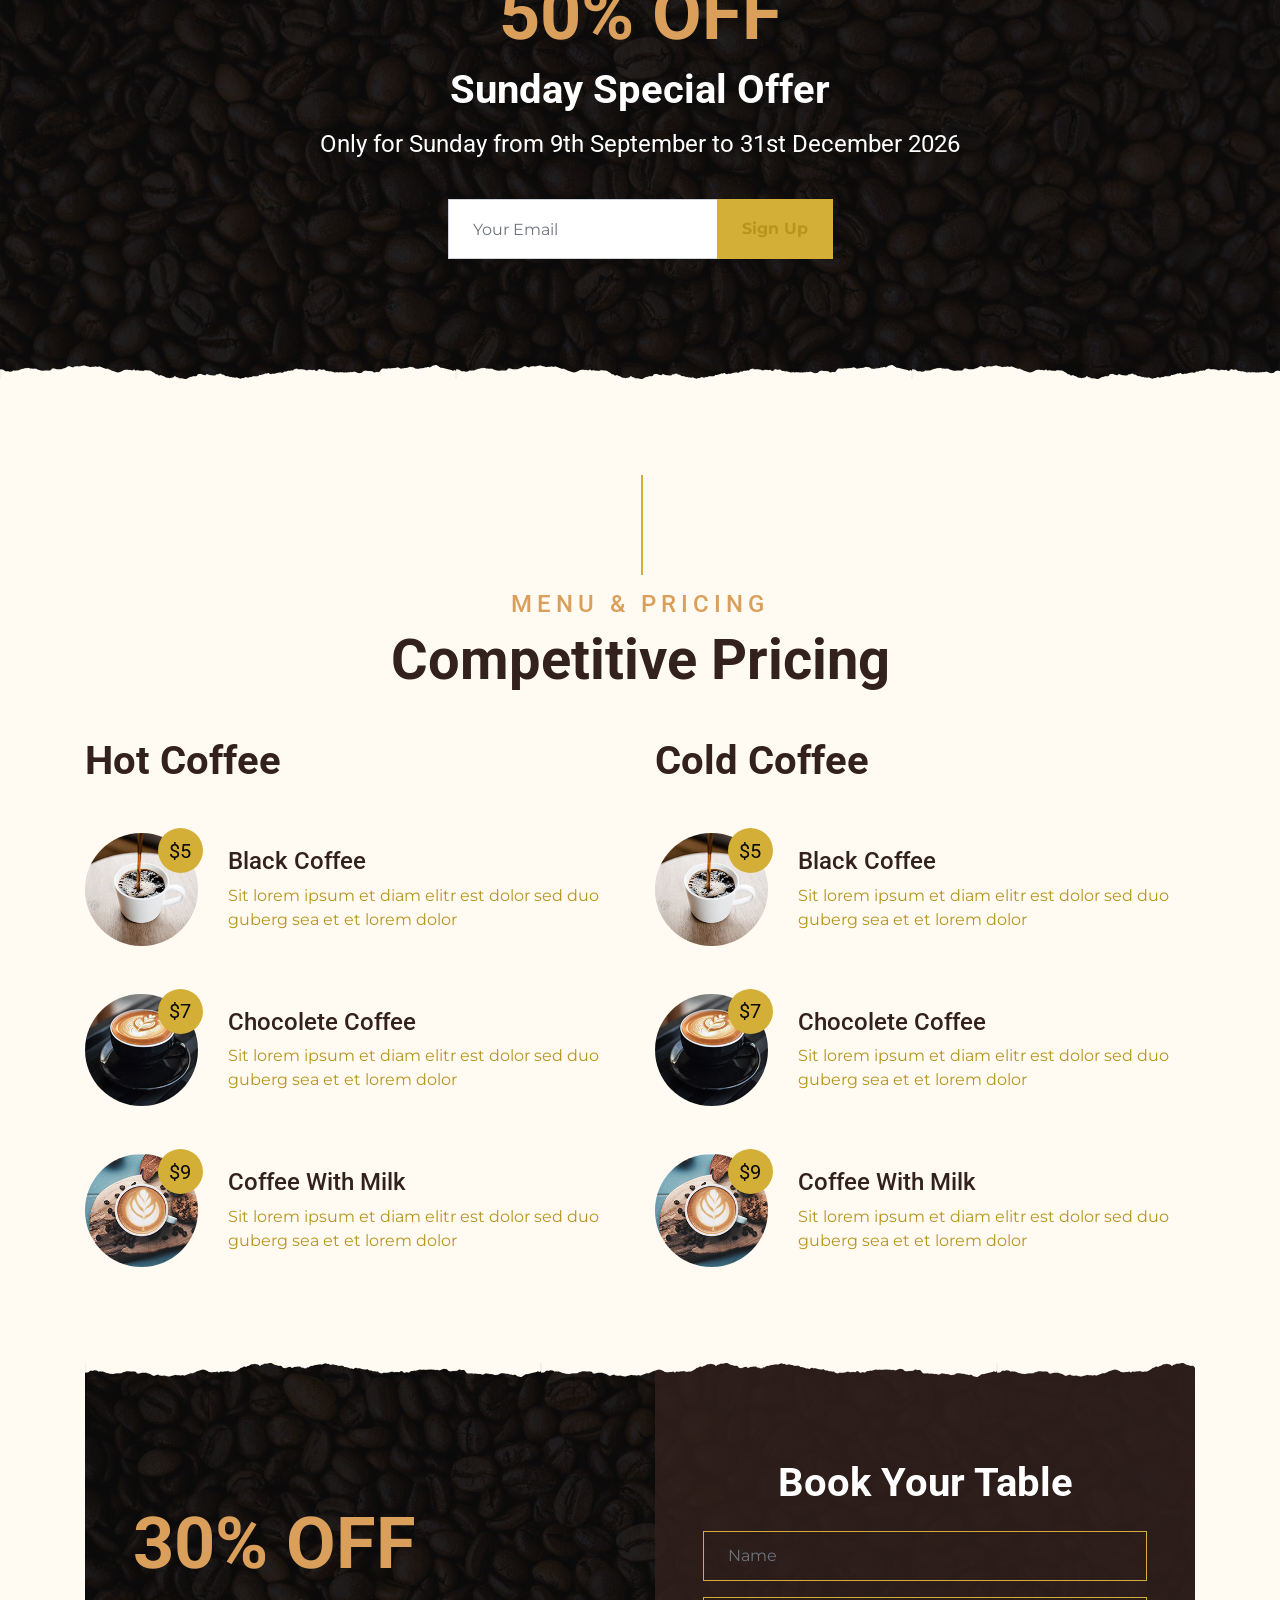
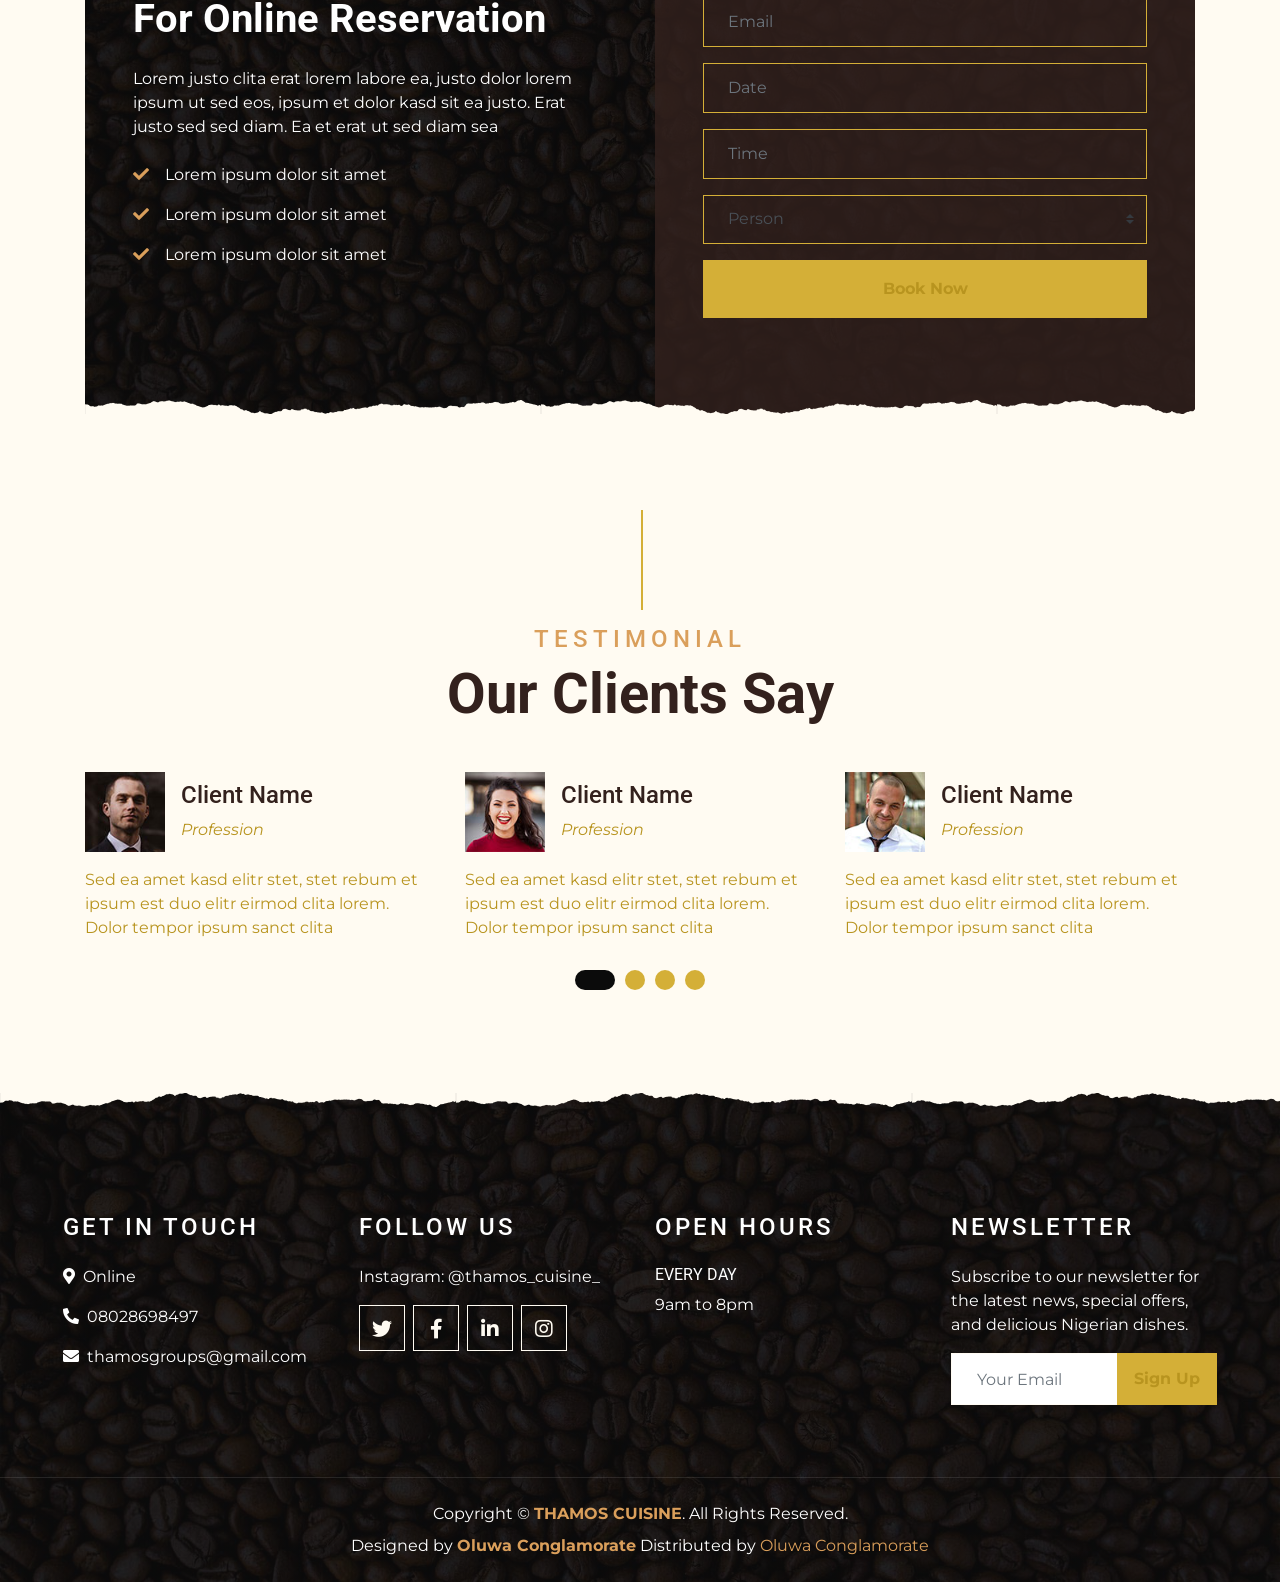
==== commit 6c310abd: "Added booking page" ====
--- a/index.html
+++ b/index.html
@@ -47,6 +47,7 @@
                         <a href="#" class="nav-link dropdown-toggle" data-toggle="dropdown">Pages</a>
                         <div class="dropdown-menu text-capitalize">
                             <a href="reservation.html" class="dropdown-item">Reservation</a>
+                            <a href="booking.html" class="dropdown-item">Book Services</a>
                             <a href="testimonial.html" class="dropdown-item">Testimonial</a>
                         </div>
                     </div>
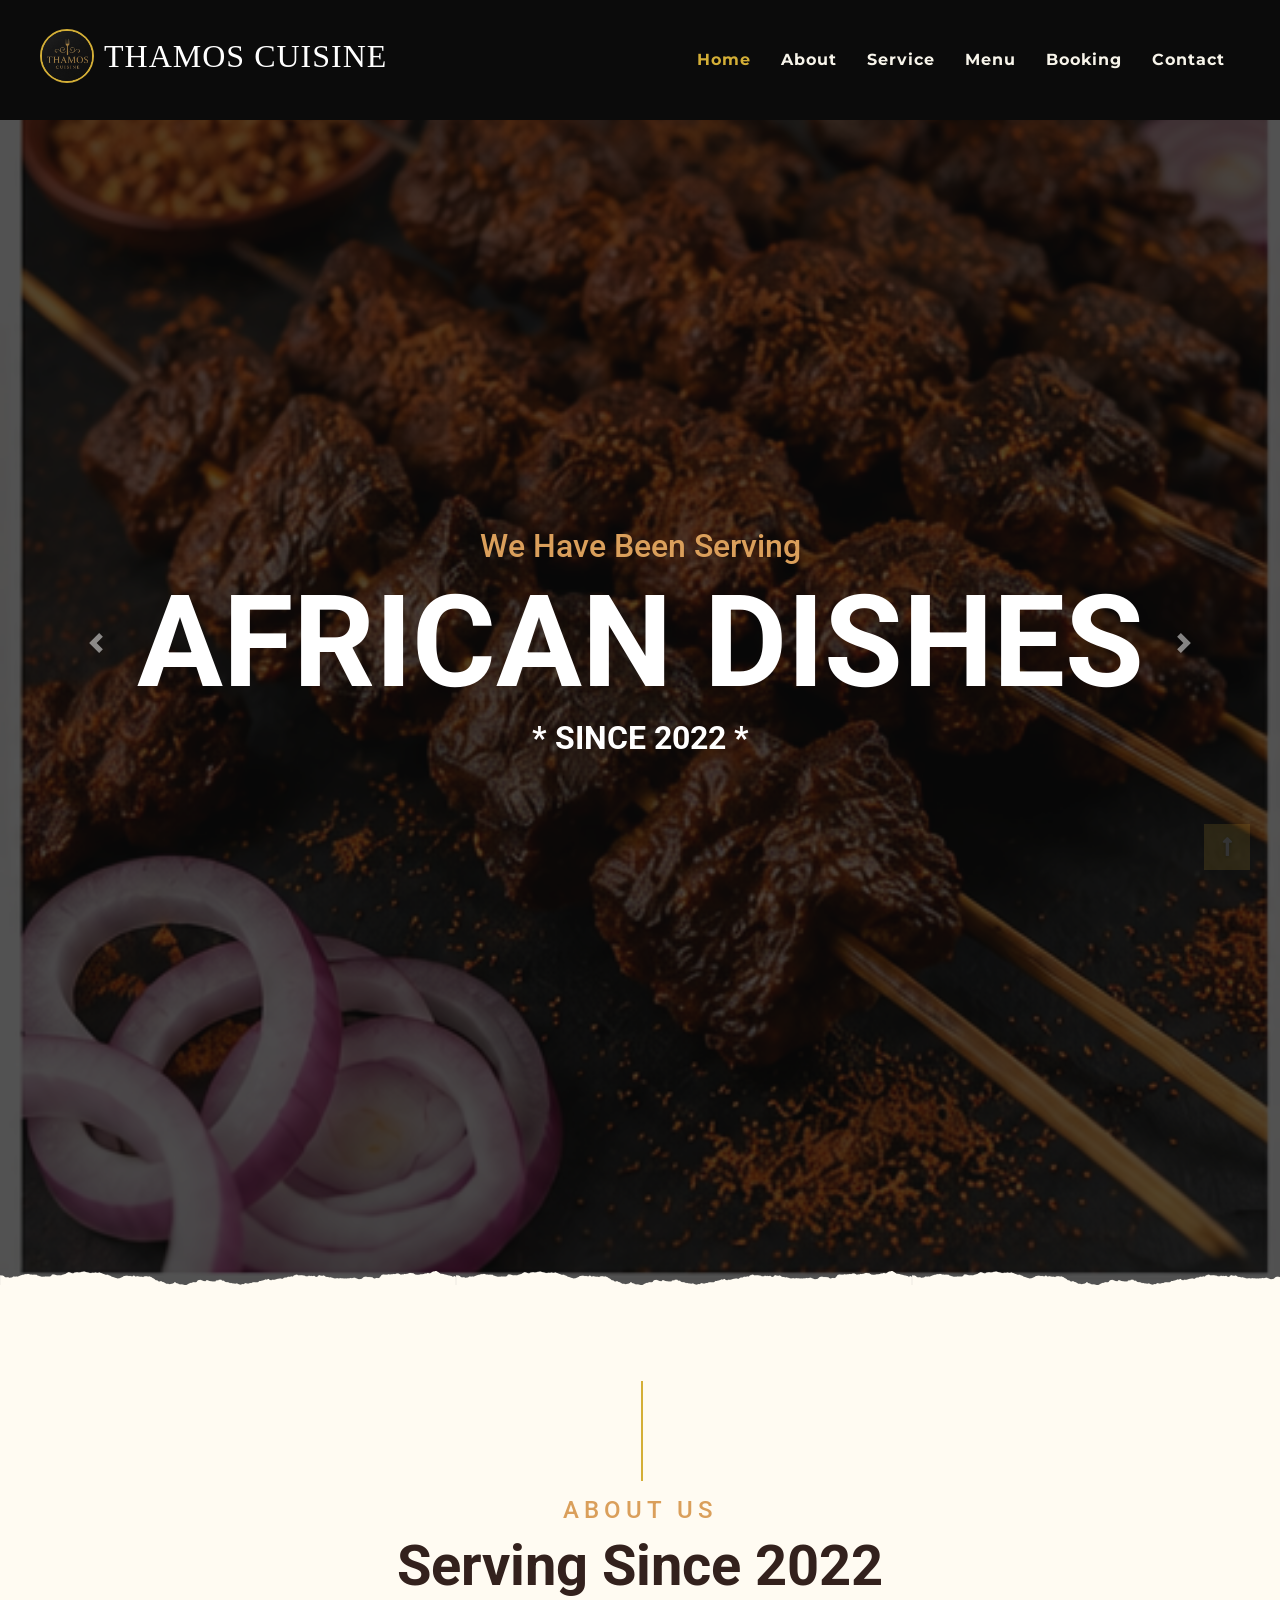
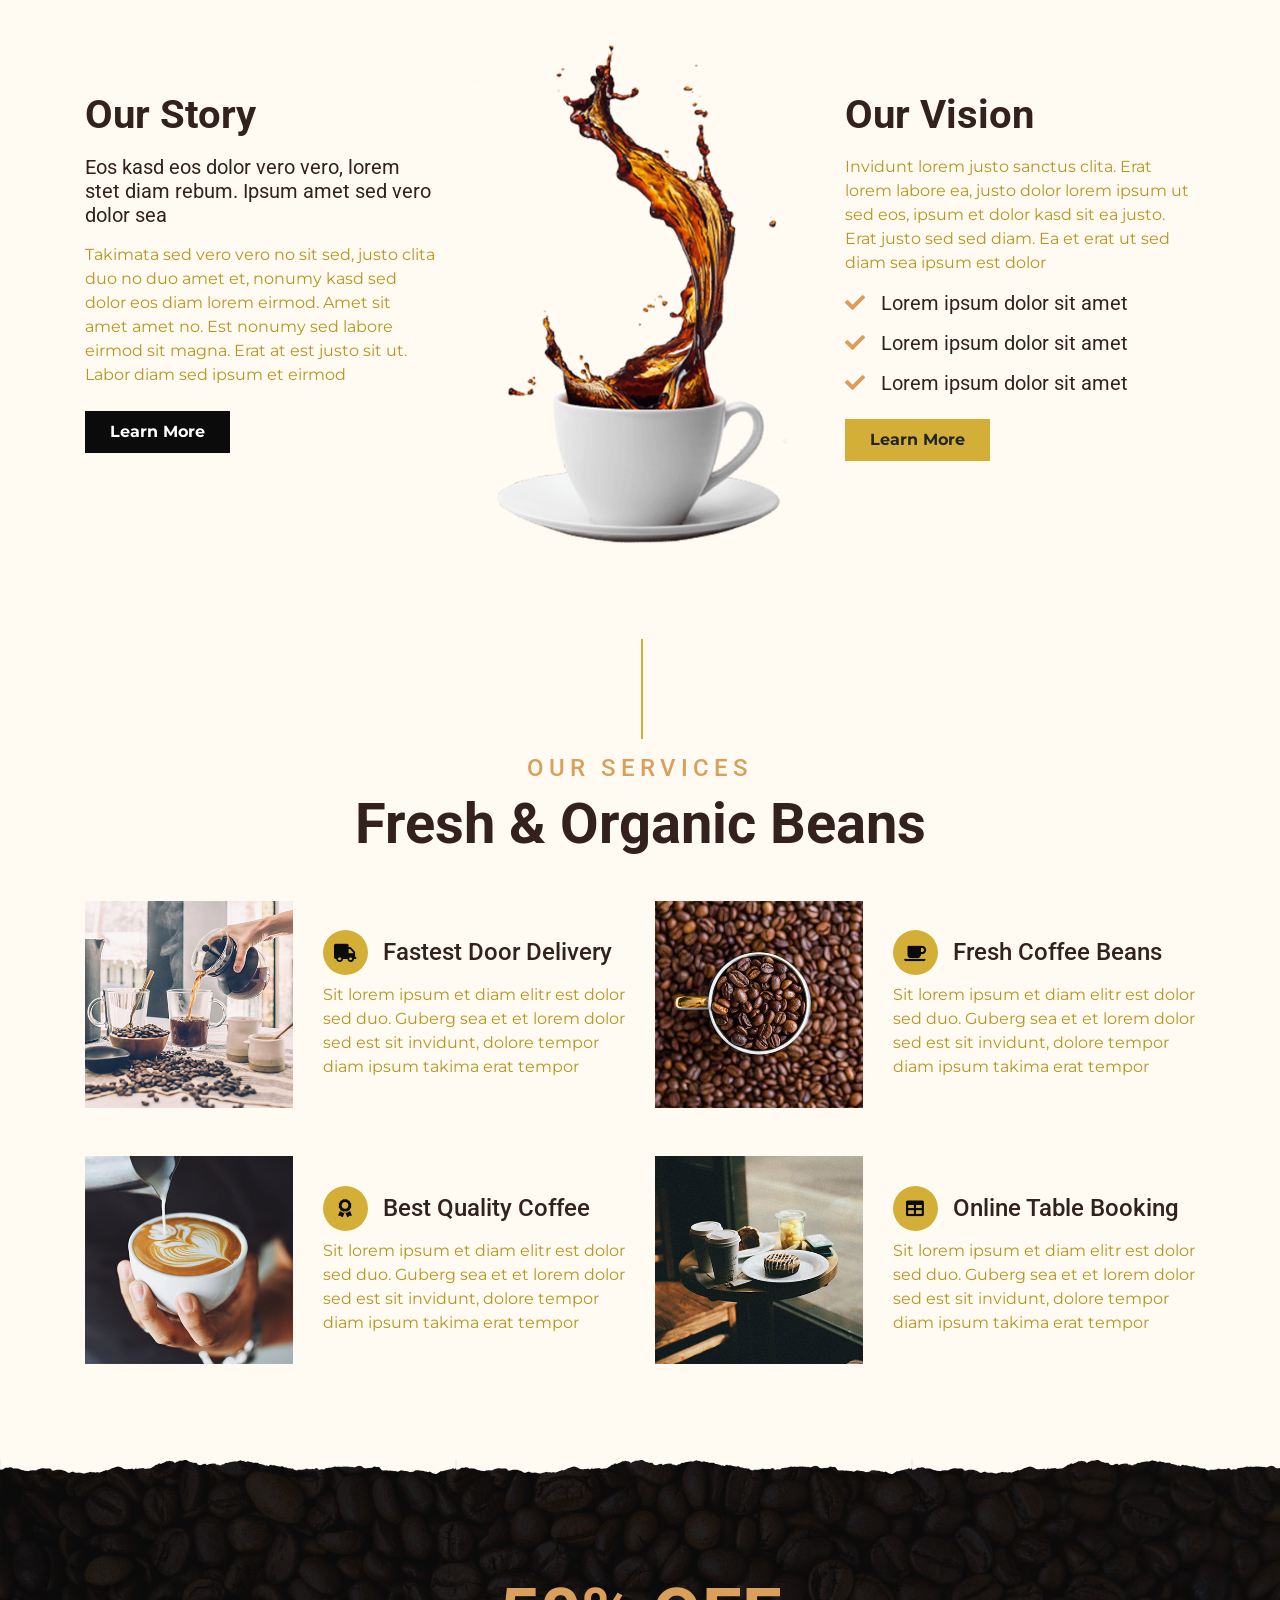
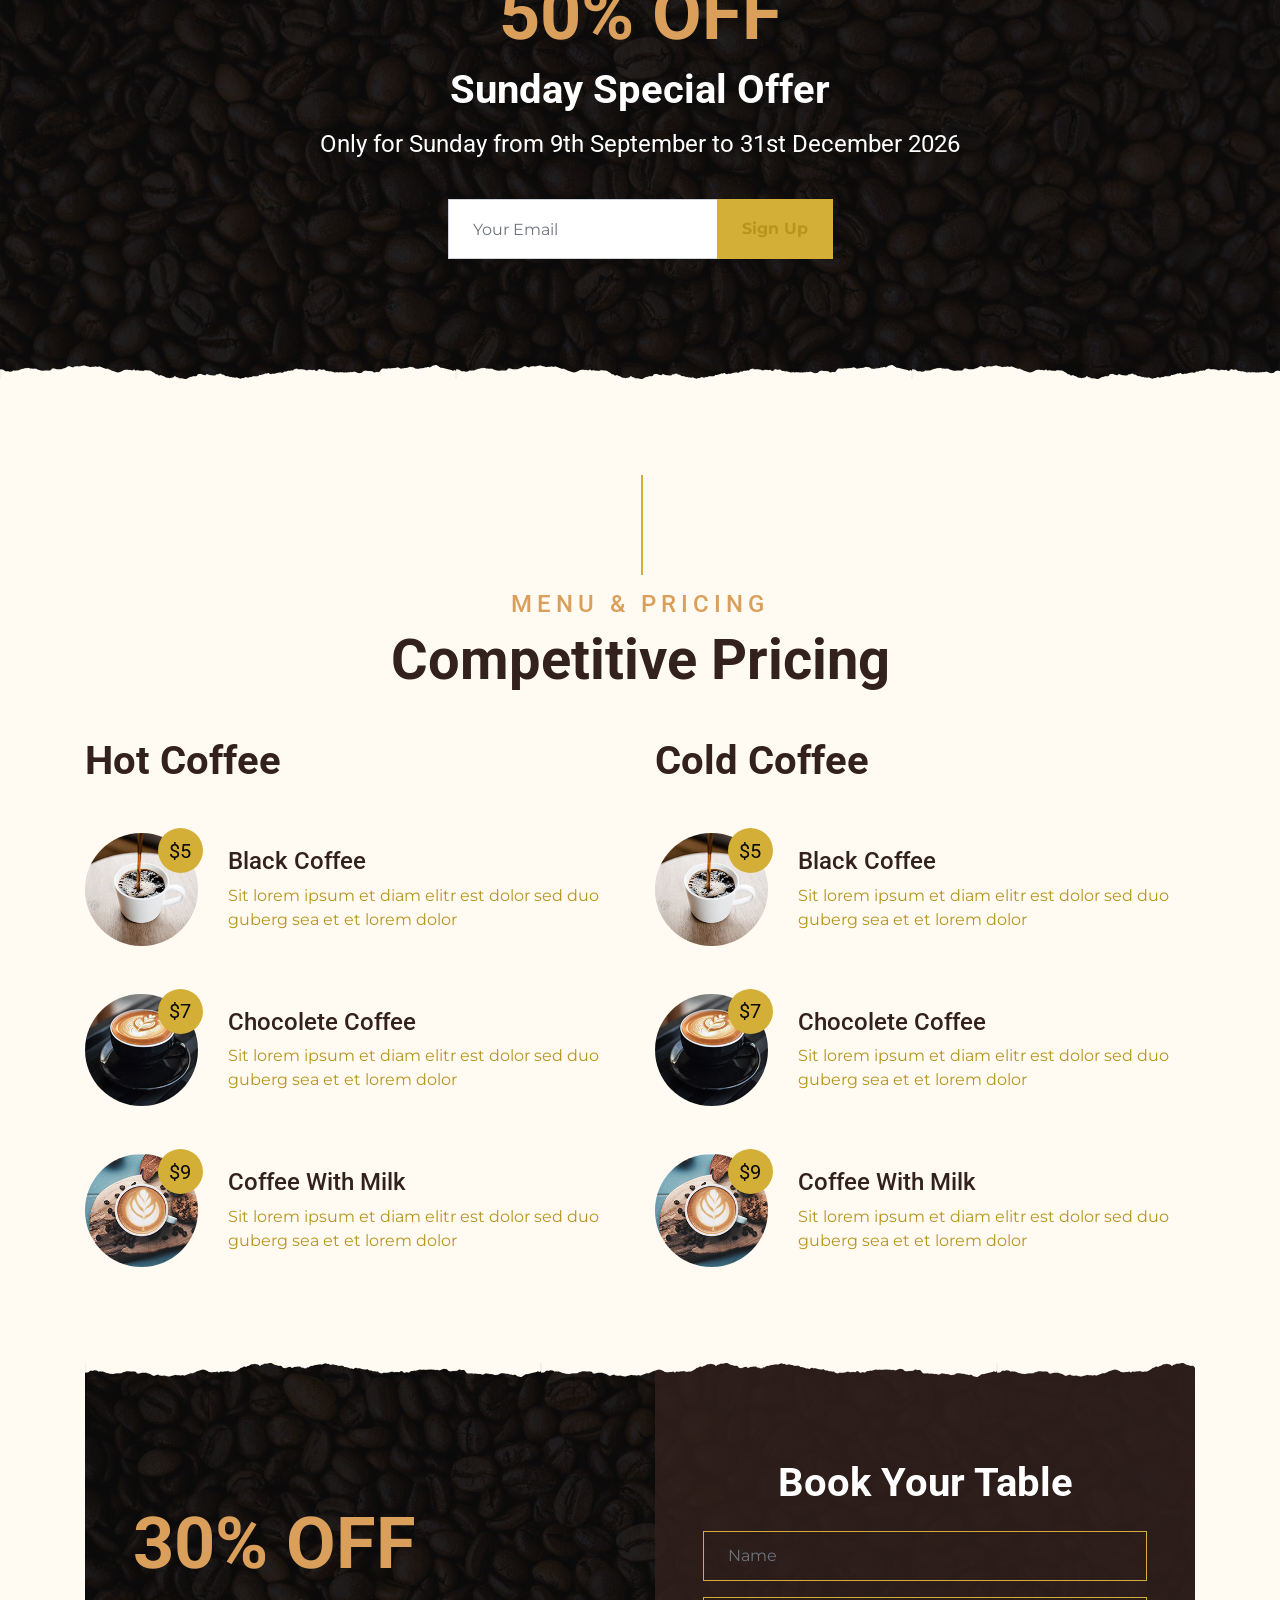
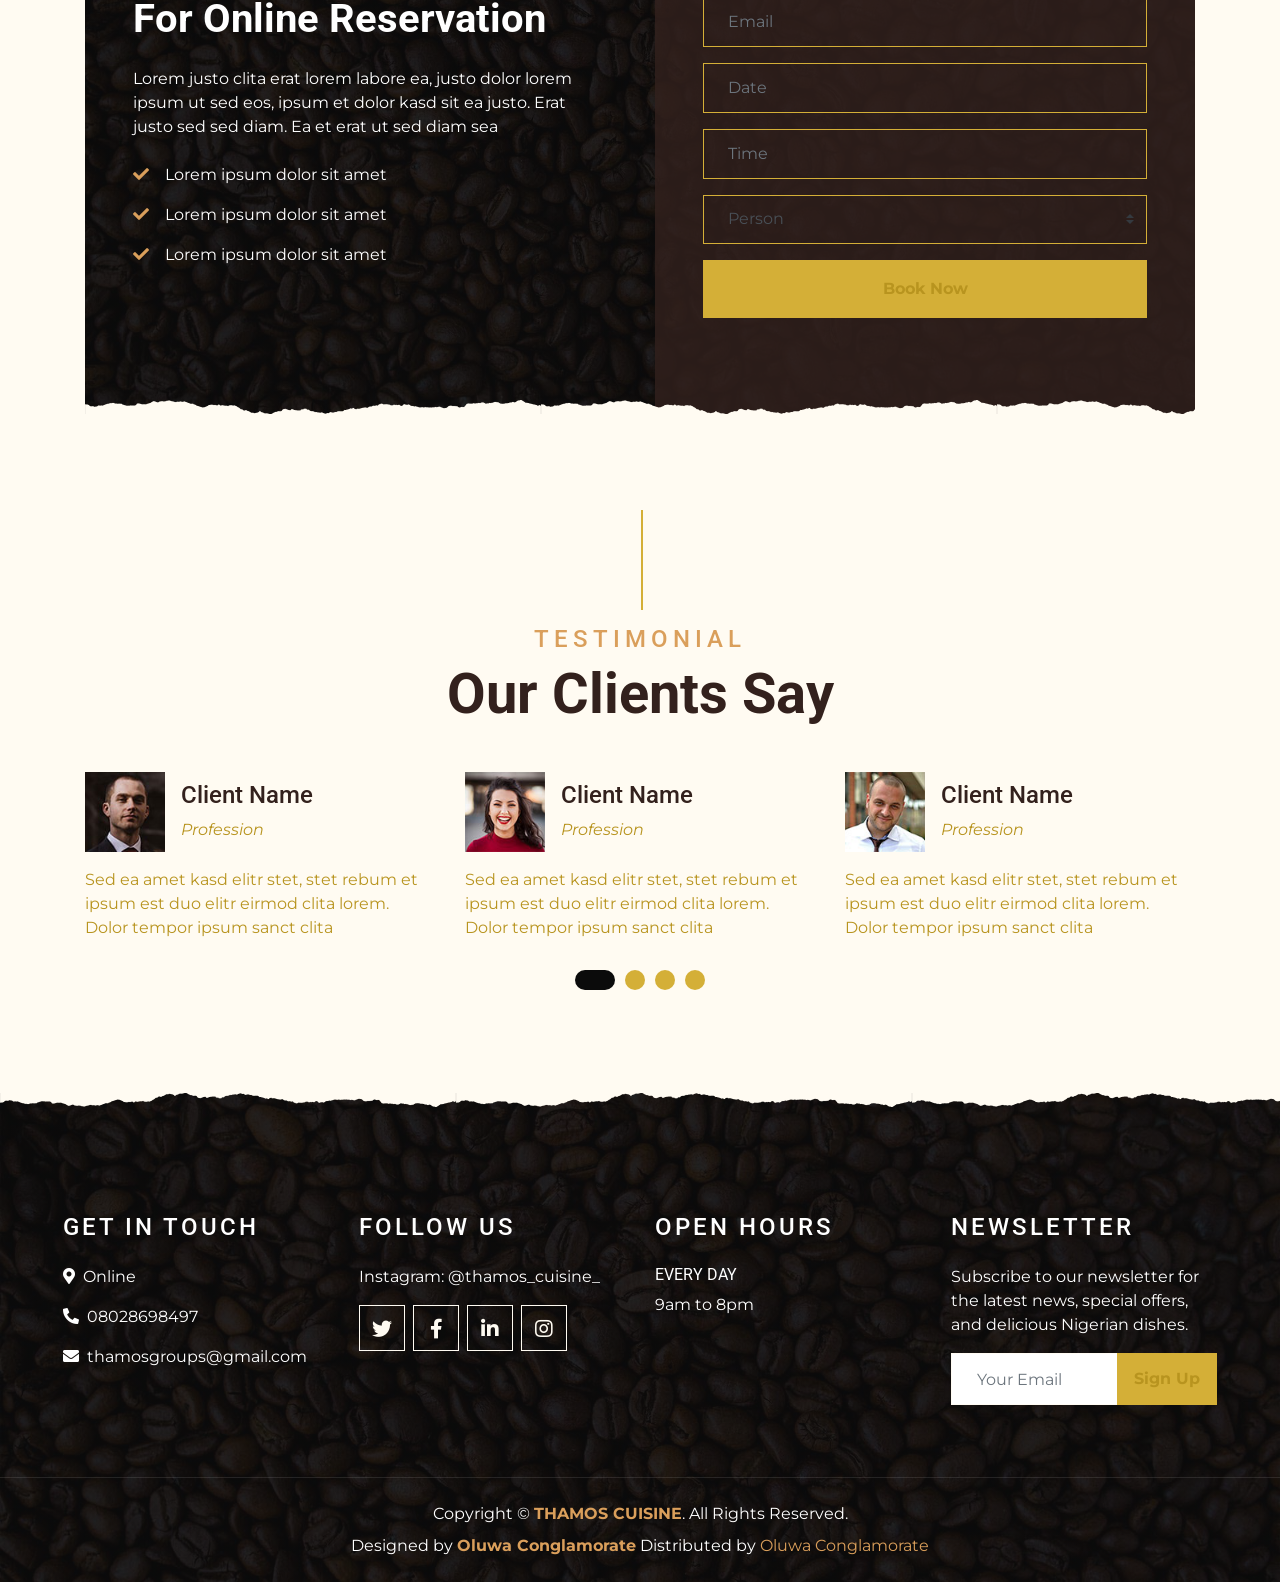
==== commit f6fe2cc9: "Removed pages" ====
--- a/index.html
+++ b/index.html
@@ -43,14 +43,7 @@
                     <a href="about.html" class="nav-item nav-link">About</a>
                     <a href="service.html" class="nav-item nav-link">Service</a>
                     <a href="menu.html" class="nav-item nav-link">Menu</a>
-                    <div class="nav-item dropdown">
-                        <a href="#" class="nav-link dropdown-toggle" data-toggle="dropdown">Pages</a>
-                        <div class="dropdown-menu text-capitalize">
-                            <a href="reservation.html" class="dropdown-item">Reservation</a>
-                            <a href="booking.html" class="dropdown-item">Book Services</a>
-                            <a href="testimonial.html" class="dropdown-item">Testimonial</a>
-                        </div>
-                    </div>
+                    <a href="booking.html" class="nav-item nav-link">Booking</a>
                     <a href="contact.html" class="nav-item nav-link">Contact</a>
                 </div>
             </div>
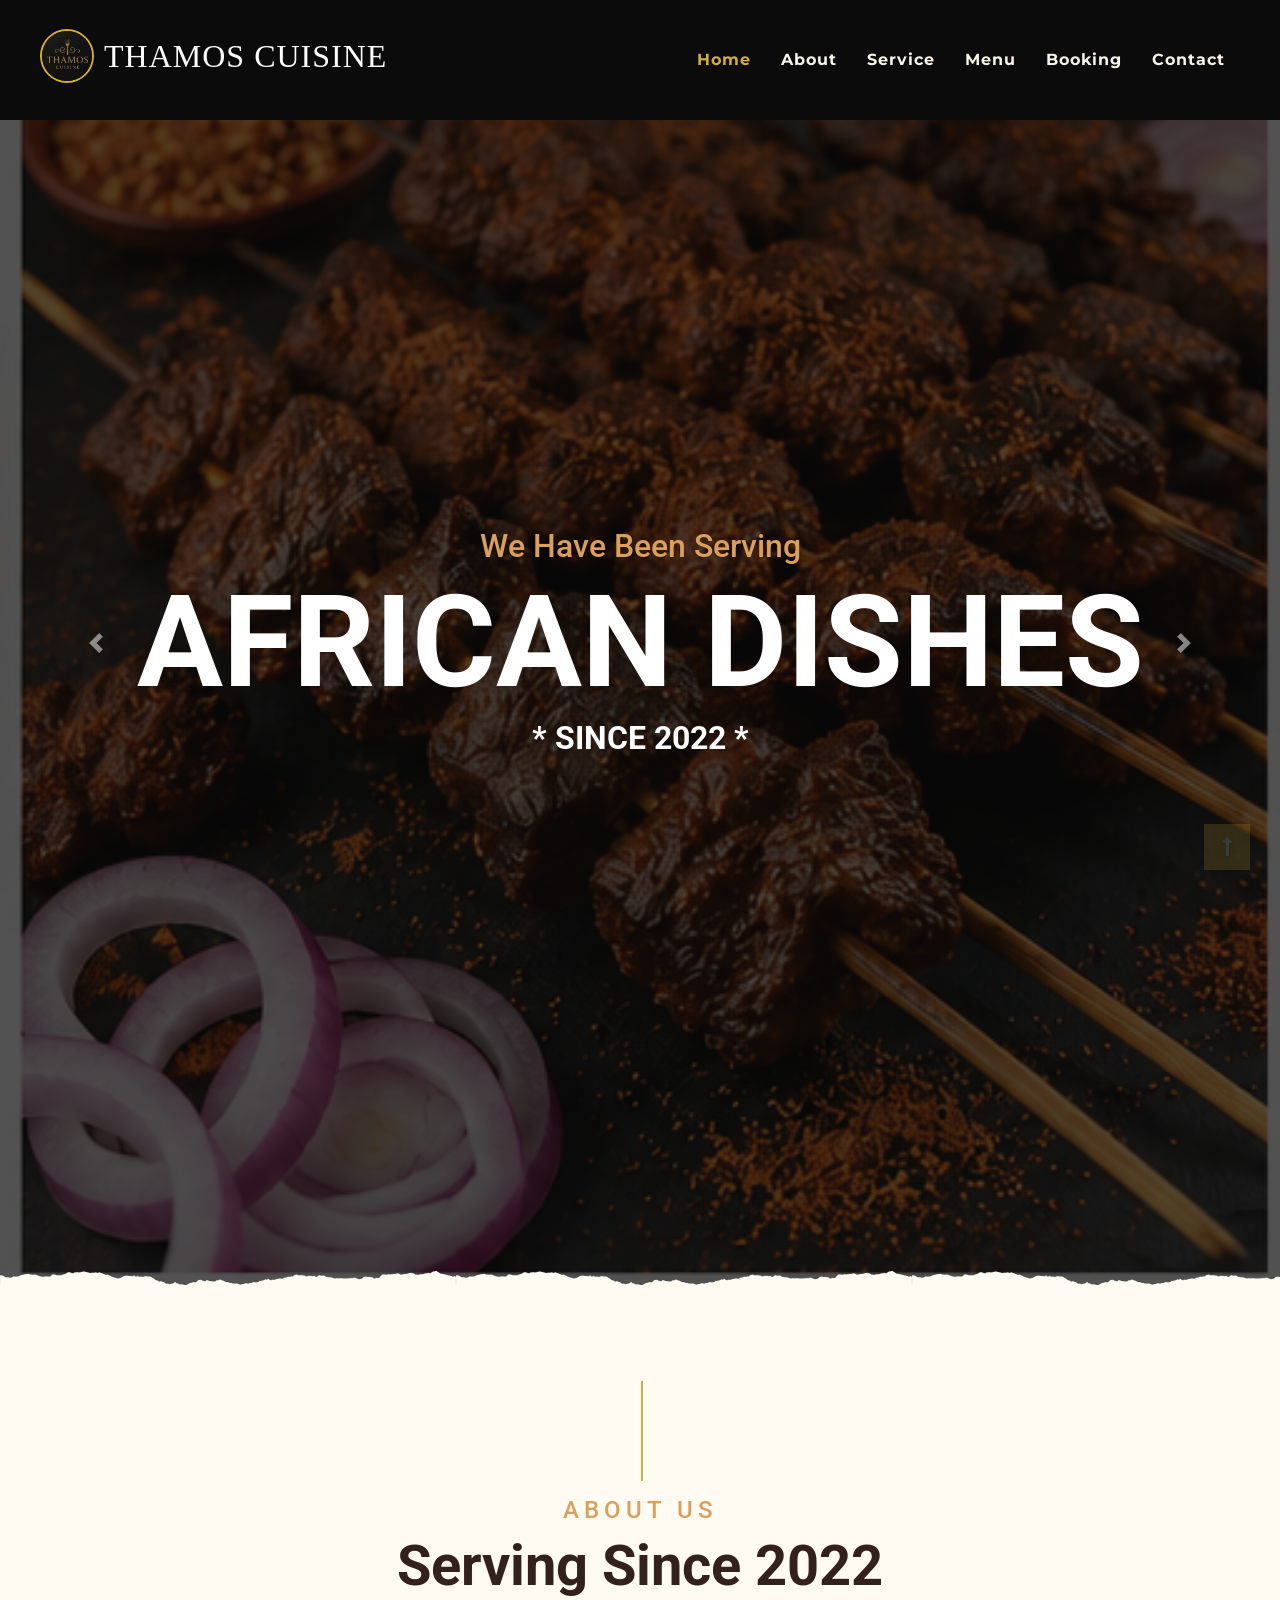
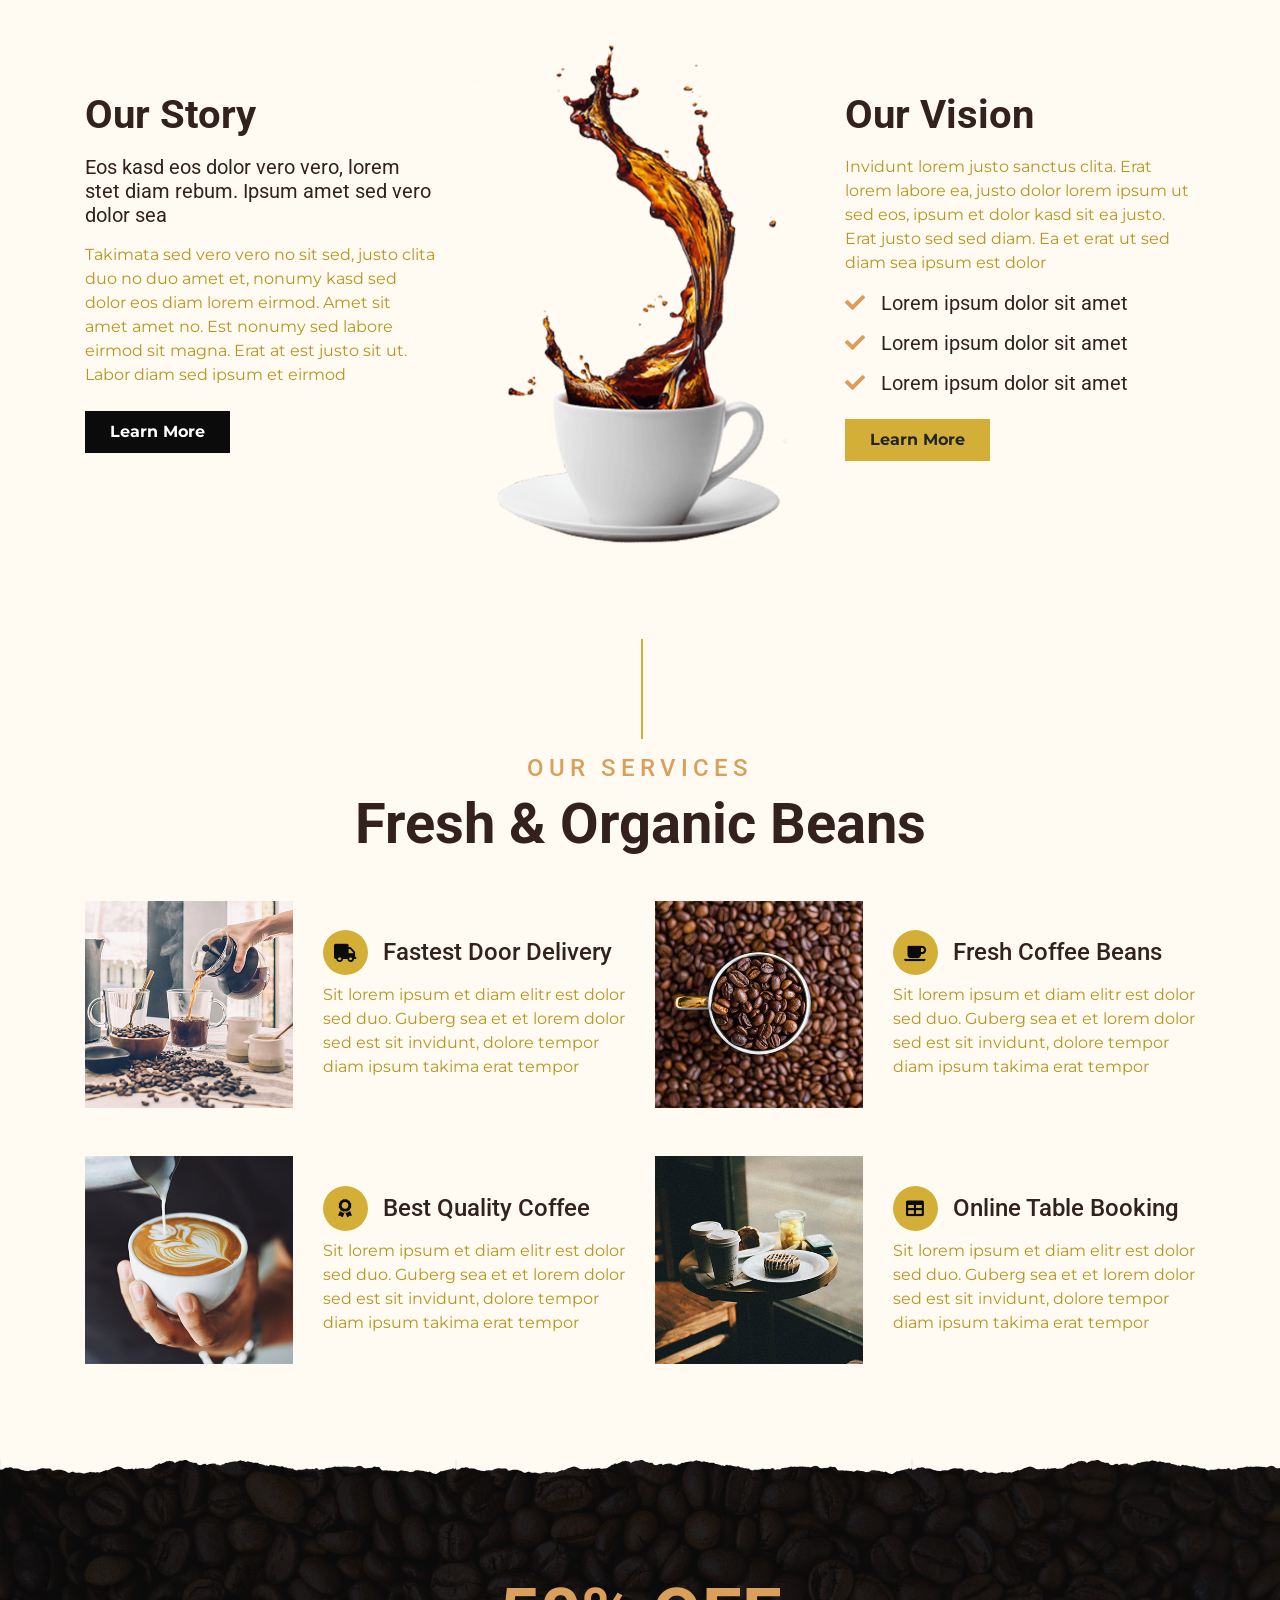
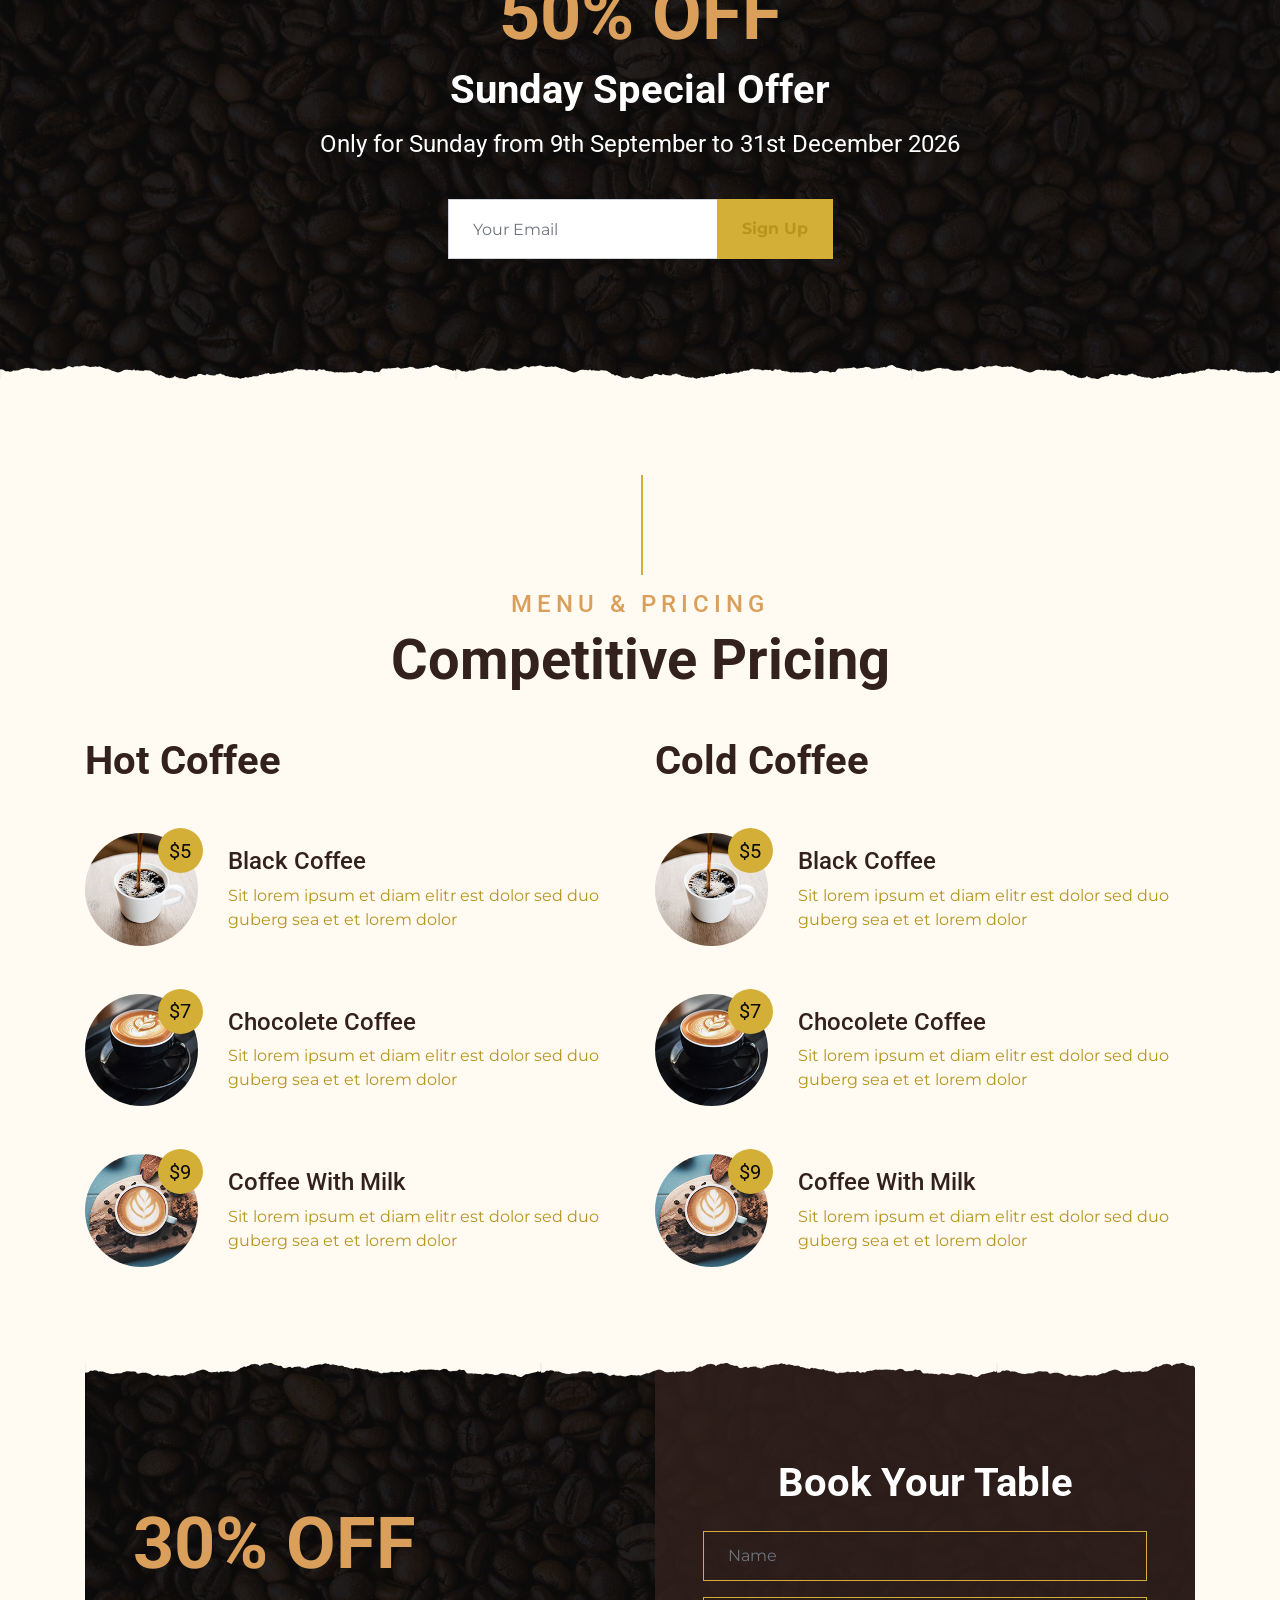
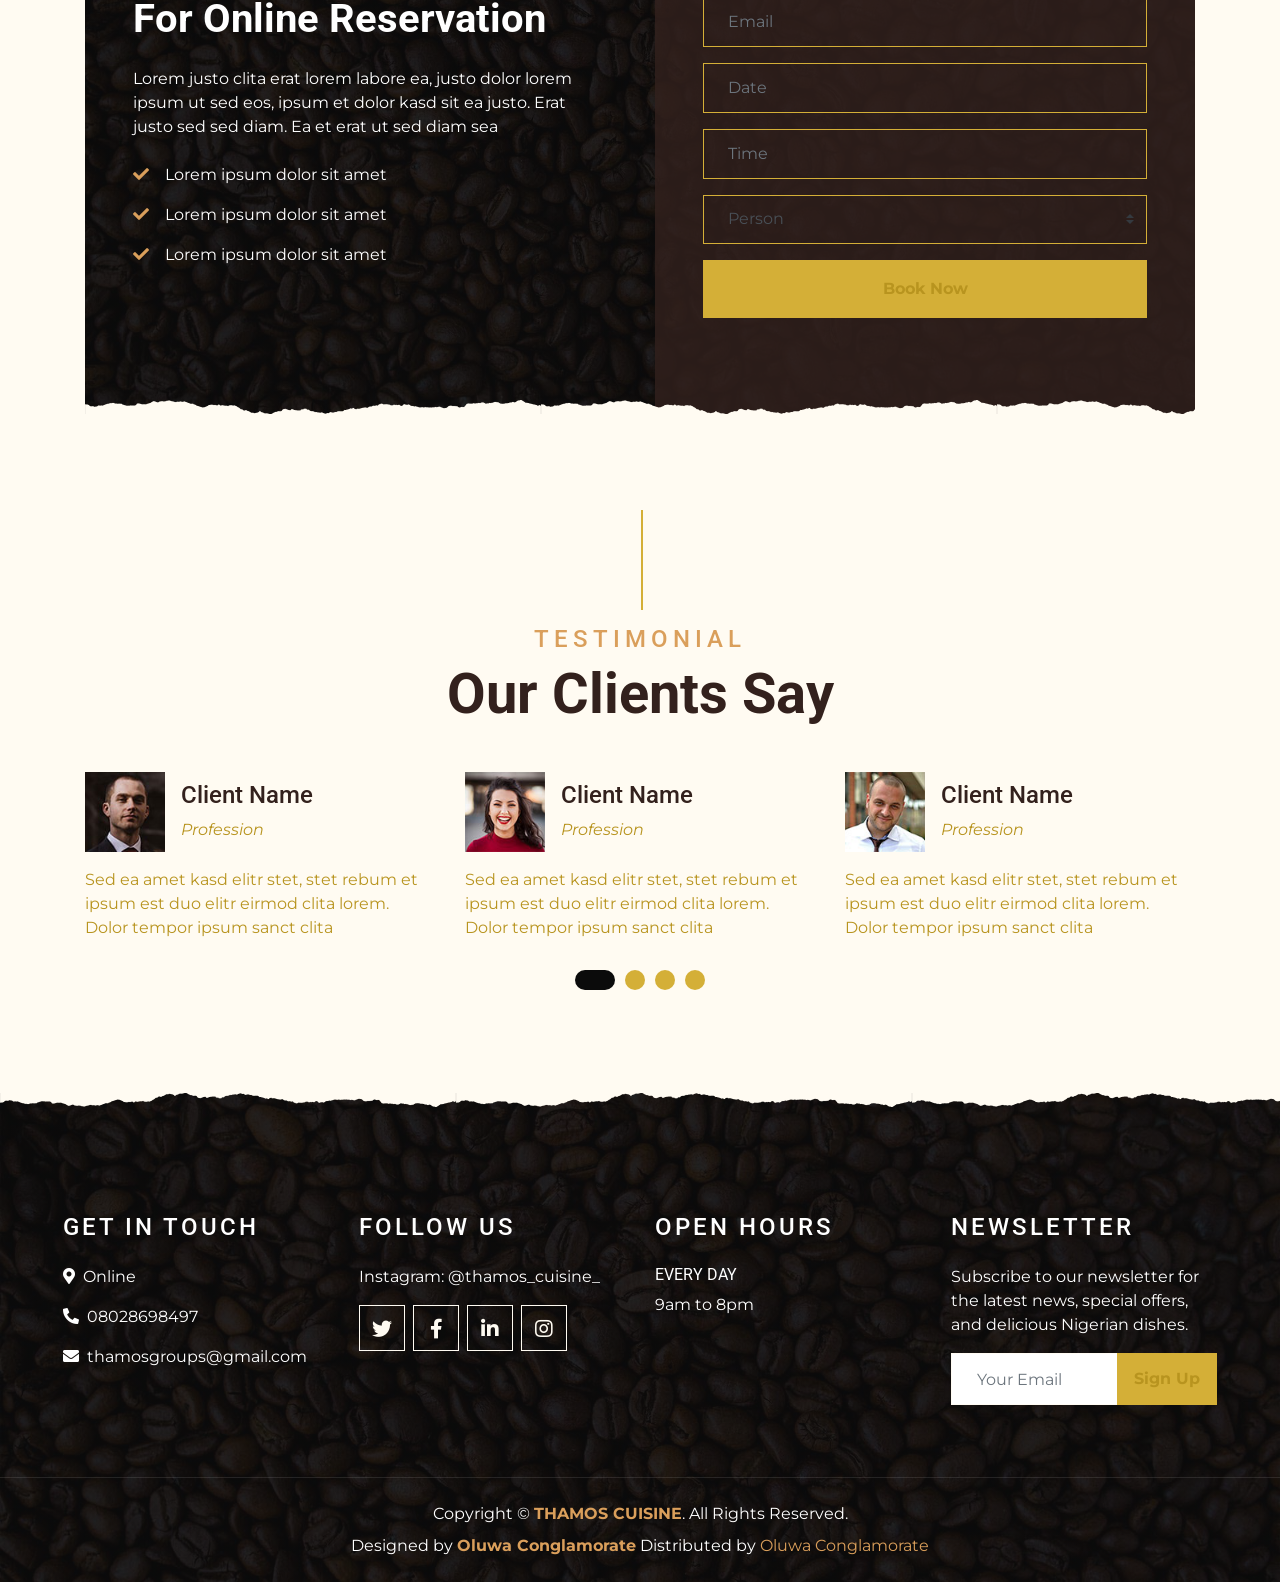
==== commit efabaaf4: "Learn More button" ====
--- a/index.html
+++ b/index.html
@@ -111,7 +111,7 @@
                     <h1 class="mb-3">Our Story</h1>
                     <h5 class="mb-3">Eos kasd eos dolor vero vero, lorem stet diam rebum. Ipsum amet sed vero dolor sea</h5>
                     <p>Takimata sed vero vero no sit sed, justo clita duo no duo amet et, nonumy kasd sed dolor eos diam lorem eirmod. Amet sit amet amet no. Est nonumy sed labore eirmod sit magna. Erat at est justo sit ut. Labor diam sed ipsum et eirmod</p>
-                    <a href="" class="btn btn-secondary font-weight-bold py-2 px-4 mt-2">Learn More</a>
+                    <a href="about.html" class="btn btn-secondary font-weight-bold py-2 px-4 mt-2">Learn More</a>
                 </div>
                 <div class="col-lg-4 py-5 py-lg-0" style="min-height: 500px;">
                     <div class="position-relative h-100">
@@ -124,7 +124,7 @@
                     <h5 class="mb-3"><i class="fa fa-check text-primary mr-3"></i>Lorem ipsum dolor sit amet</h5>
                     <h5 class="mb-3"><i class="fa fa-check text-primary mr-3"></i>Lorem ipsum dolor sit amet</h5>
                     <h5 class="mb-3"><i class="fa fa-check text-primary mr-3"></i>Lorem ipsum dolor sit amet</h5>
-                    <a href="" class="btn btn-primary font-weight-bold py-2 px-4 mt-2">Learn More</a>
+                    <a href="about.html" class="btn btn-primary font-weight-bold py-2 px-4 mt-2">Learn More</a>
                 </div>
             </div>
         </div>
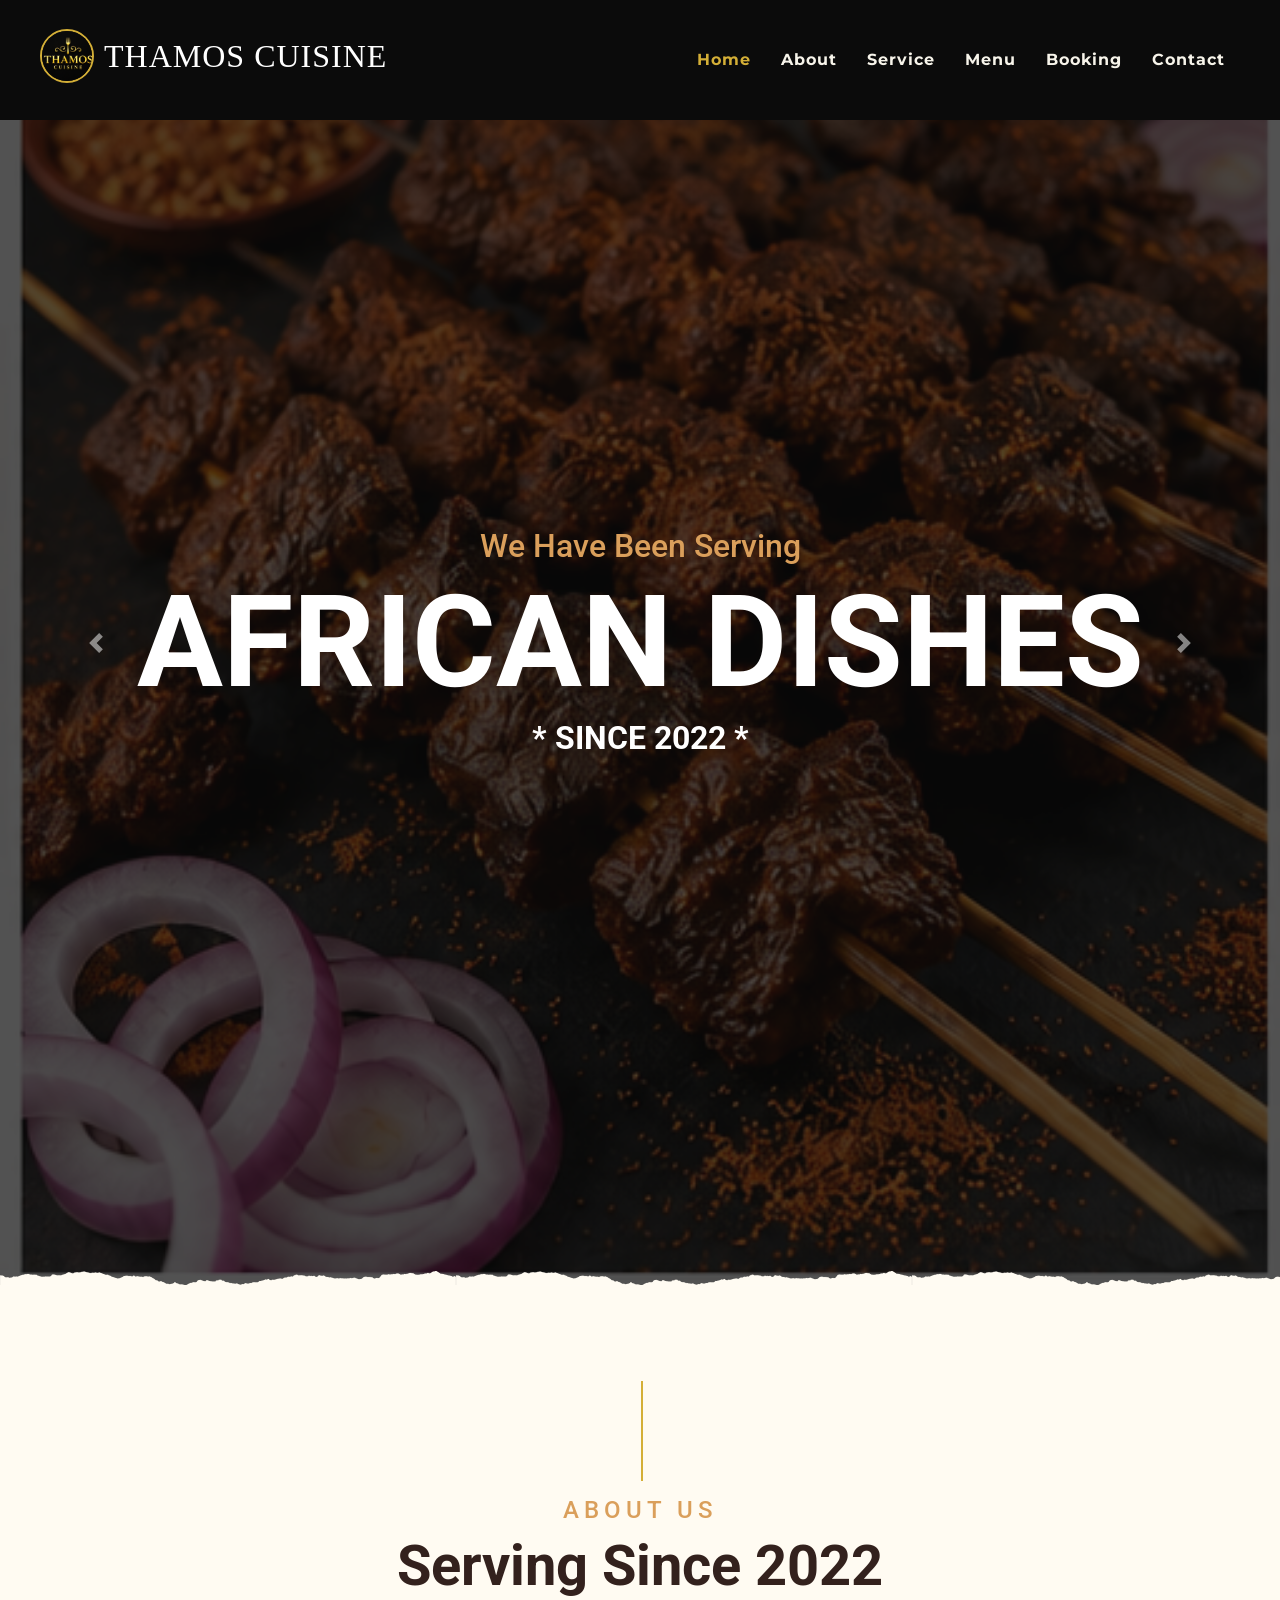
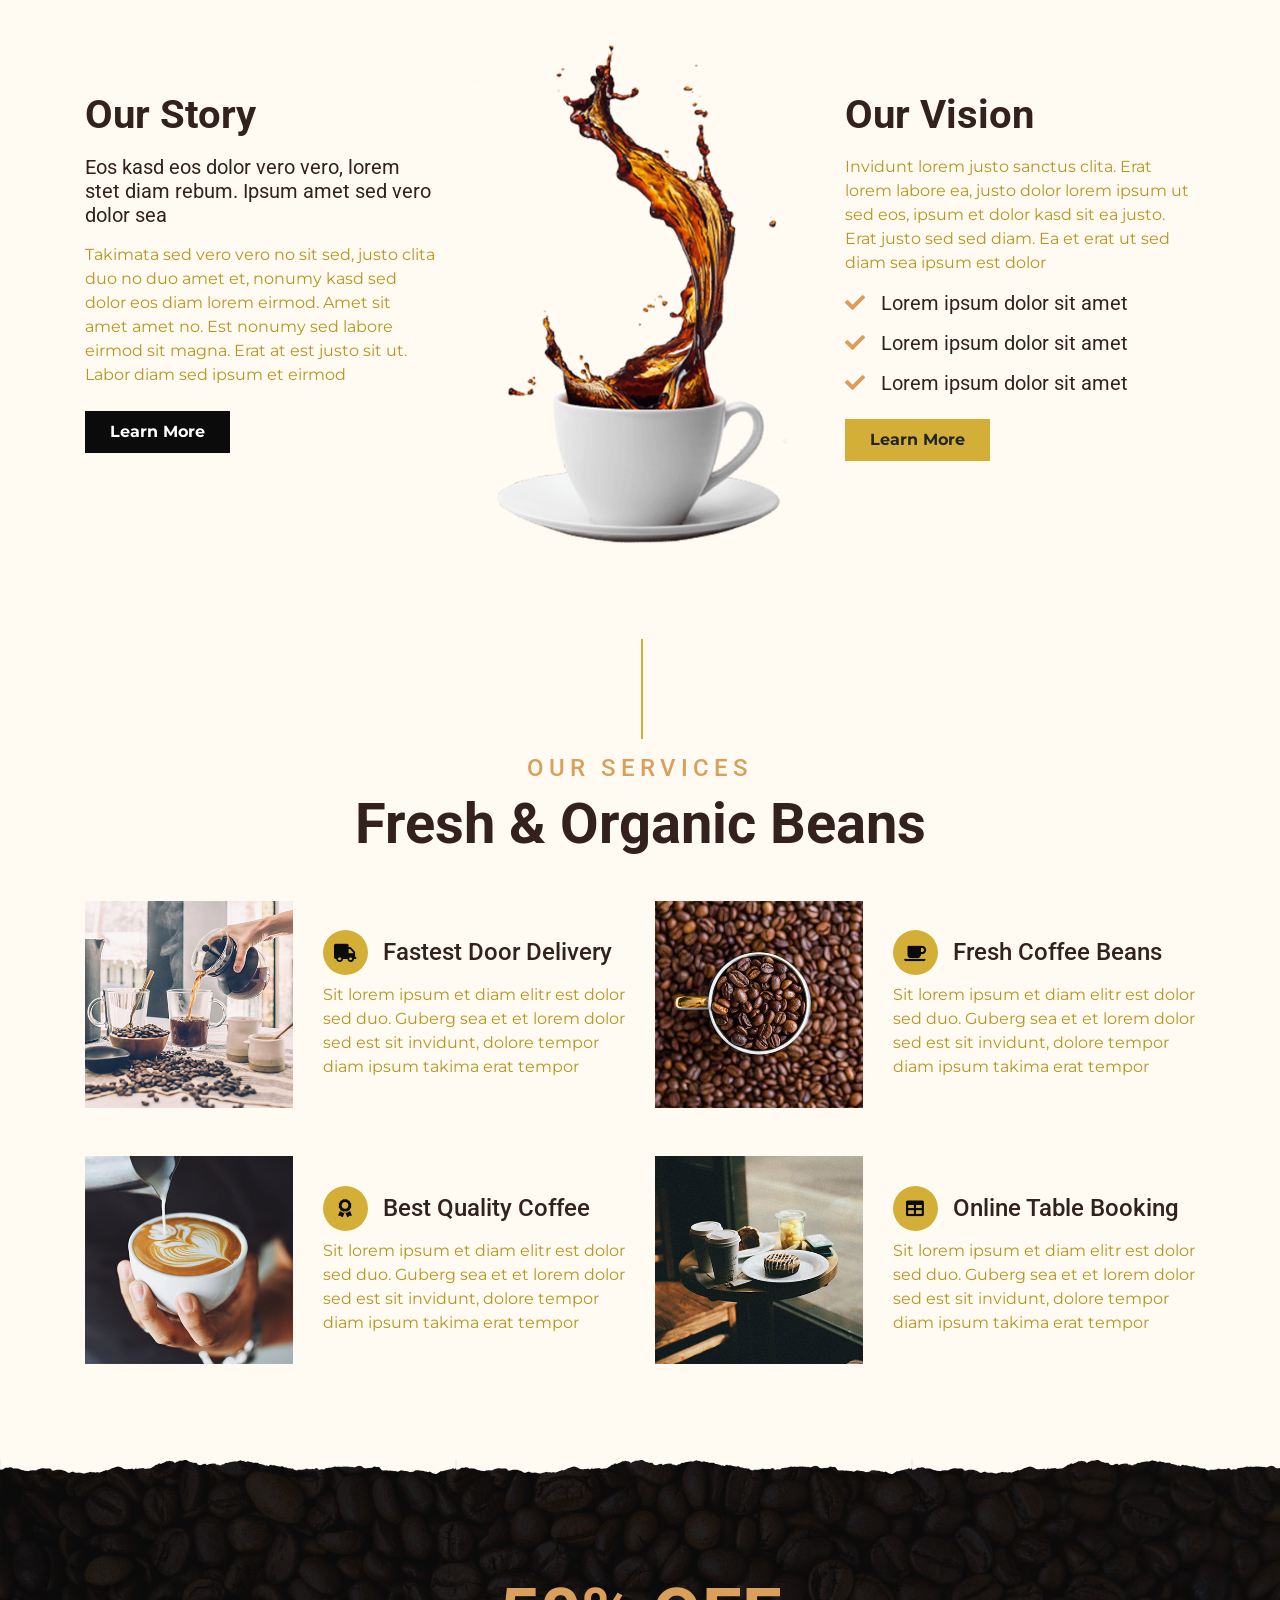
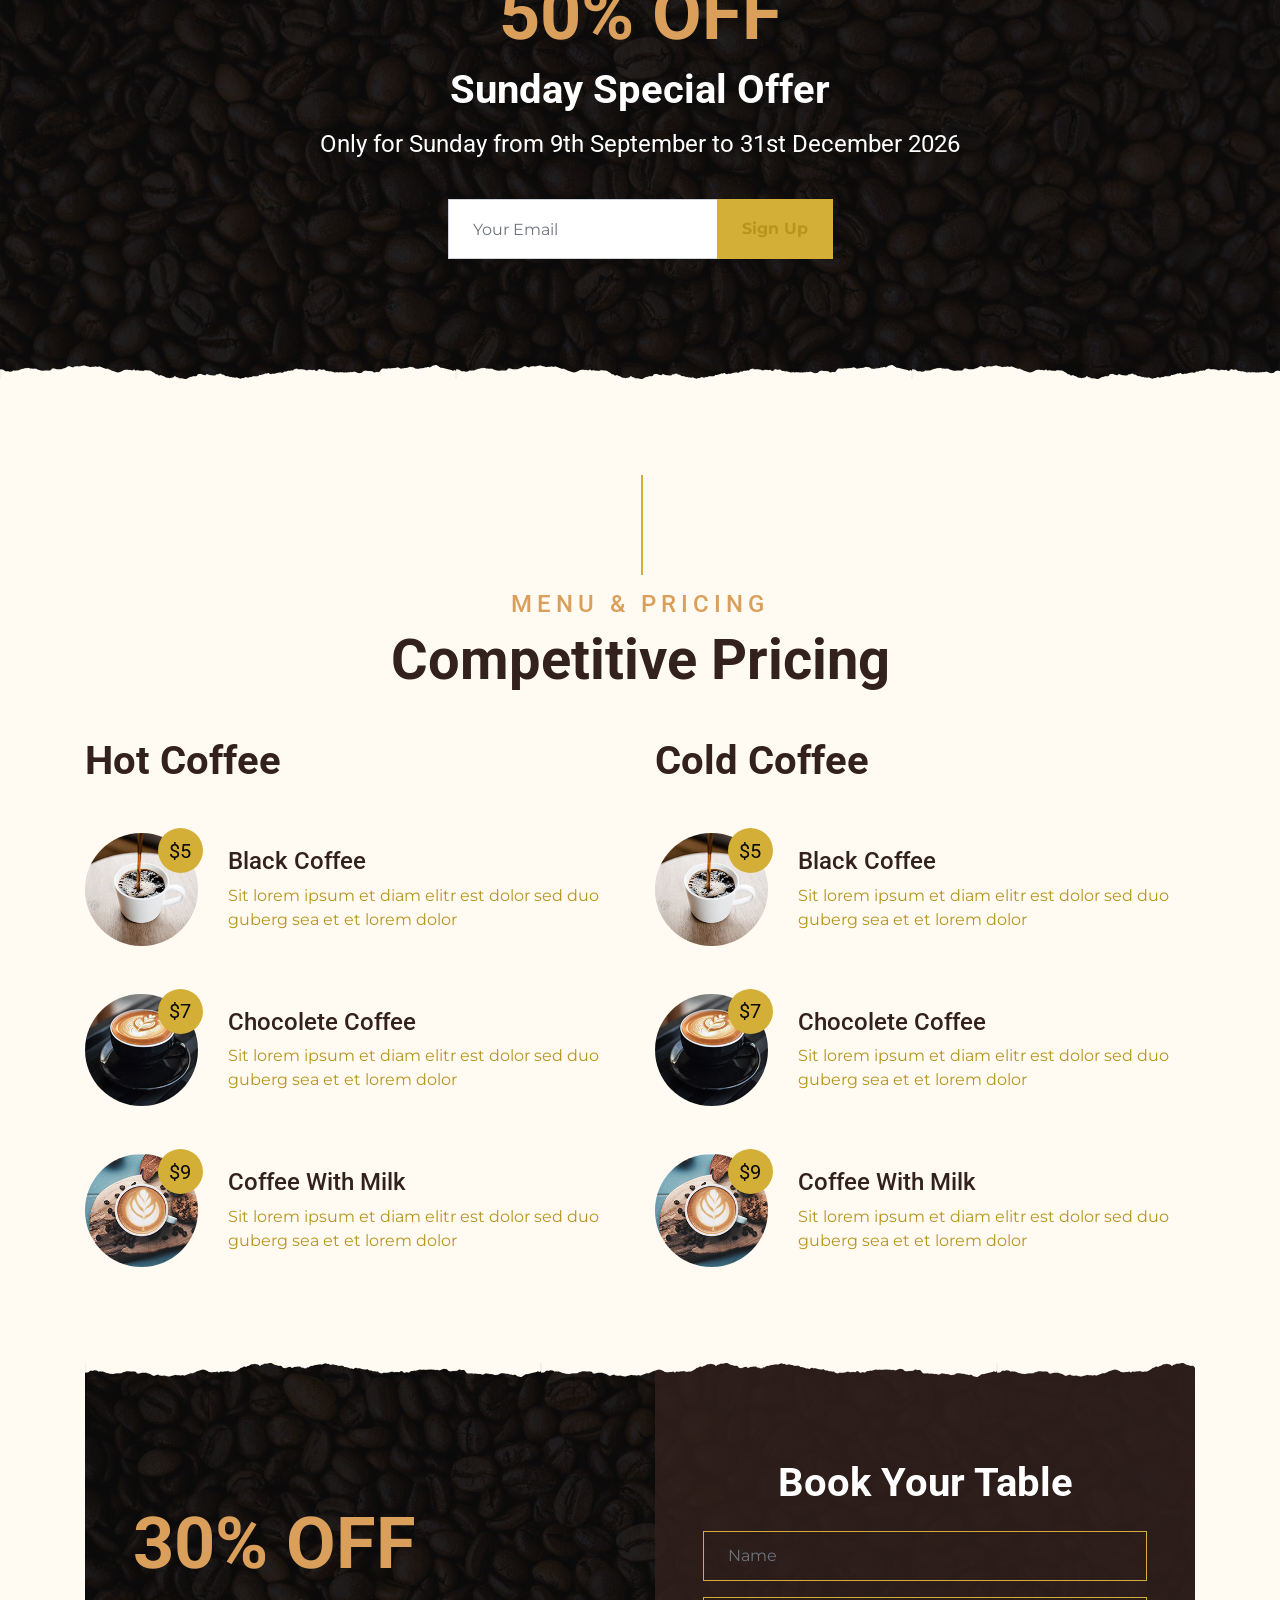
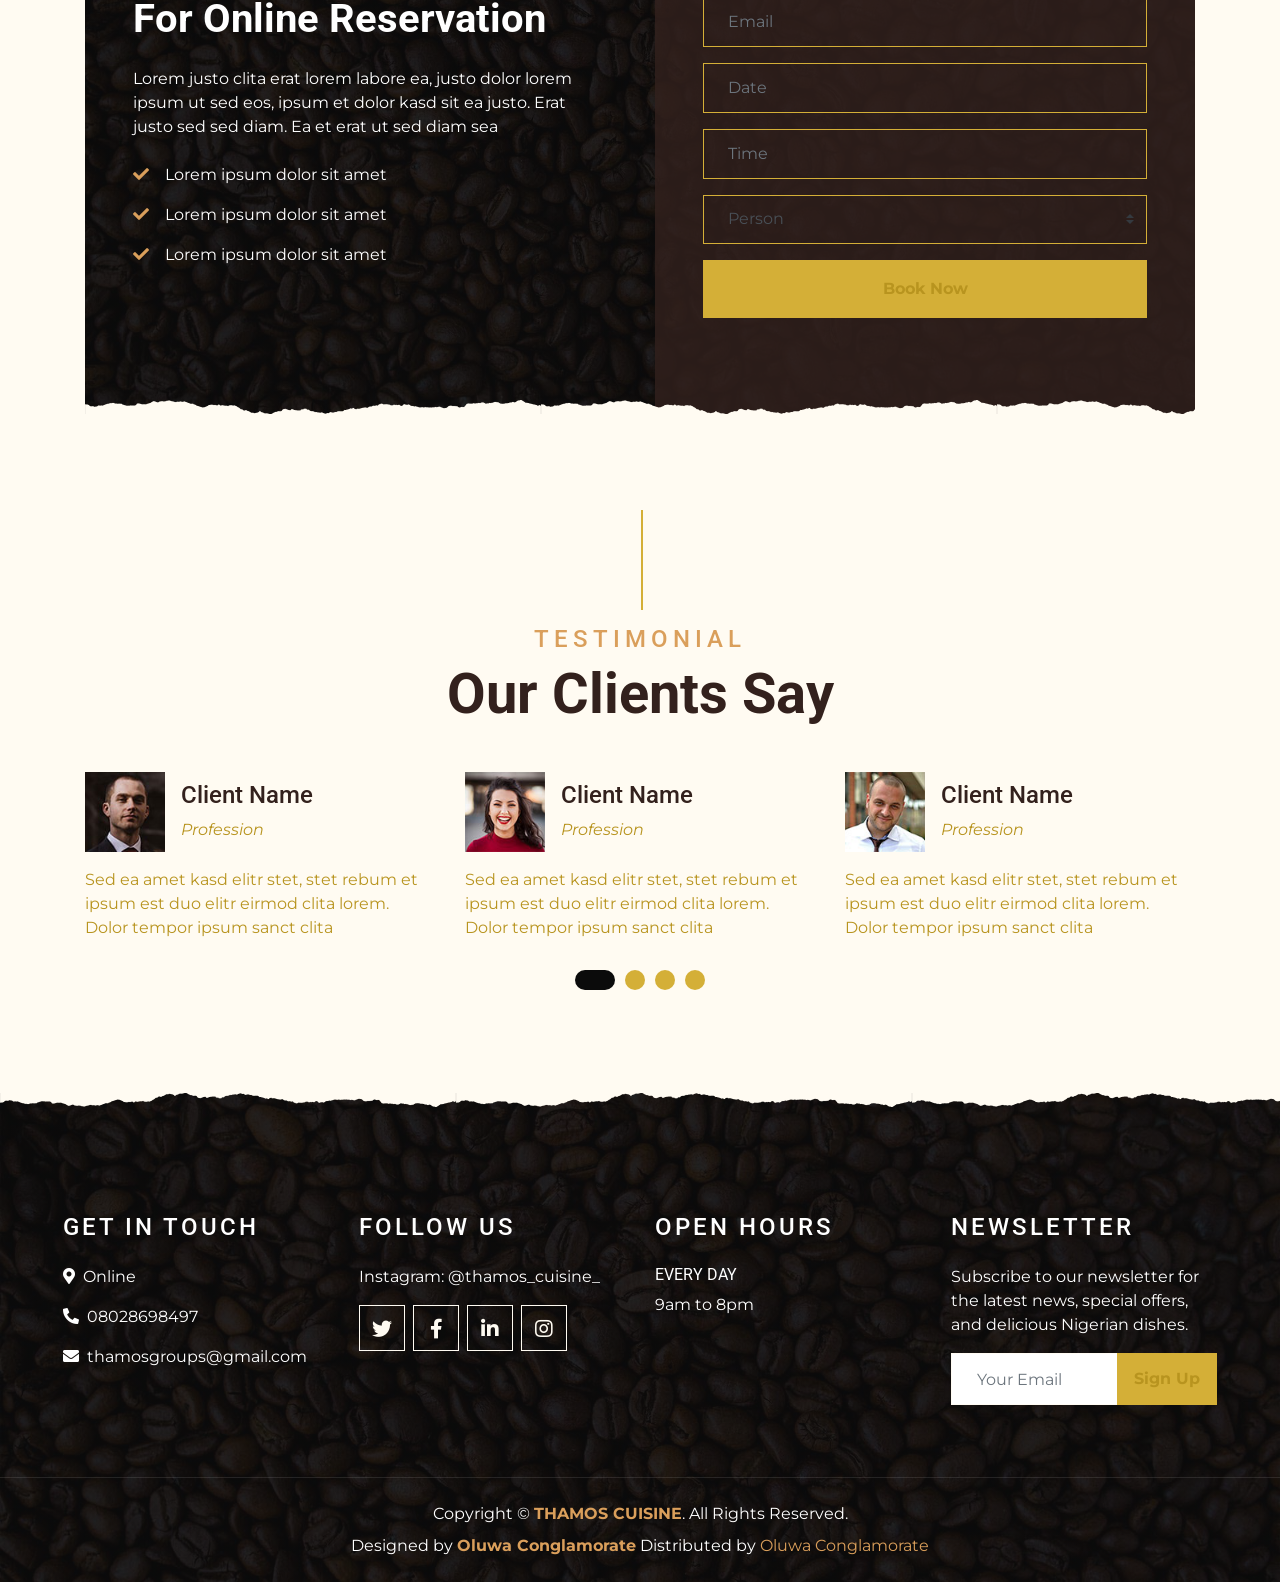
==== commit d6d64922: "Logo change" ====
--- a/index.html
+++ b/index.html
@@ -9,7 +9,7 @@
     <meta content="Free Website Template" name="description">
 
     <!-- Favicon -->
-    <link href="img/T%20Foods%20logo%201.jpeg" rel="icon" type="image/jpeg">
+    <link href="img/T%20foods%203.png" rel="icon" type="image/png">
 
     <!-- Google Font -->
     <link rel="preconnect" href="https://fonts.gstatic.com">
@@ -32,7 +32,7 @@
     <div class="container-fluid p-0 nav-bar">
         <nav class="navbar navbar-expand-lg bg-none navbar-dark py-3">
             <a href="index.html" class="navbar-brand px-lg-4 m-0">
-                <span class="brand-lockup"><img class="site-logo" src="img/T%20Foods%20logo%201.jpeg" alt="THAMOS CUISINE logo"><span class="homepage-brand">THAMOS CUISINE</span></span>
+                <span class="brand-lockup"><img class="site-logo" src="img/T%20foods%203.png" alt="THAMOS CUISINE logo"><span class="homepage-brand">THAMOS CUISINE</span></span>
             </a>
             <button type="button" class="navbar-toggler" data-toggle="collapse" data-target="#navbarCollapse">
                 <span class="navbar-toggler-icon"></span>
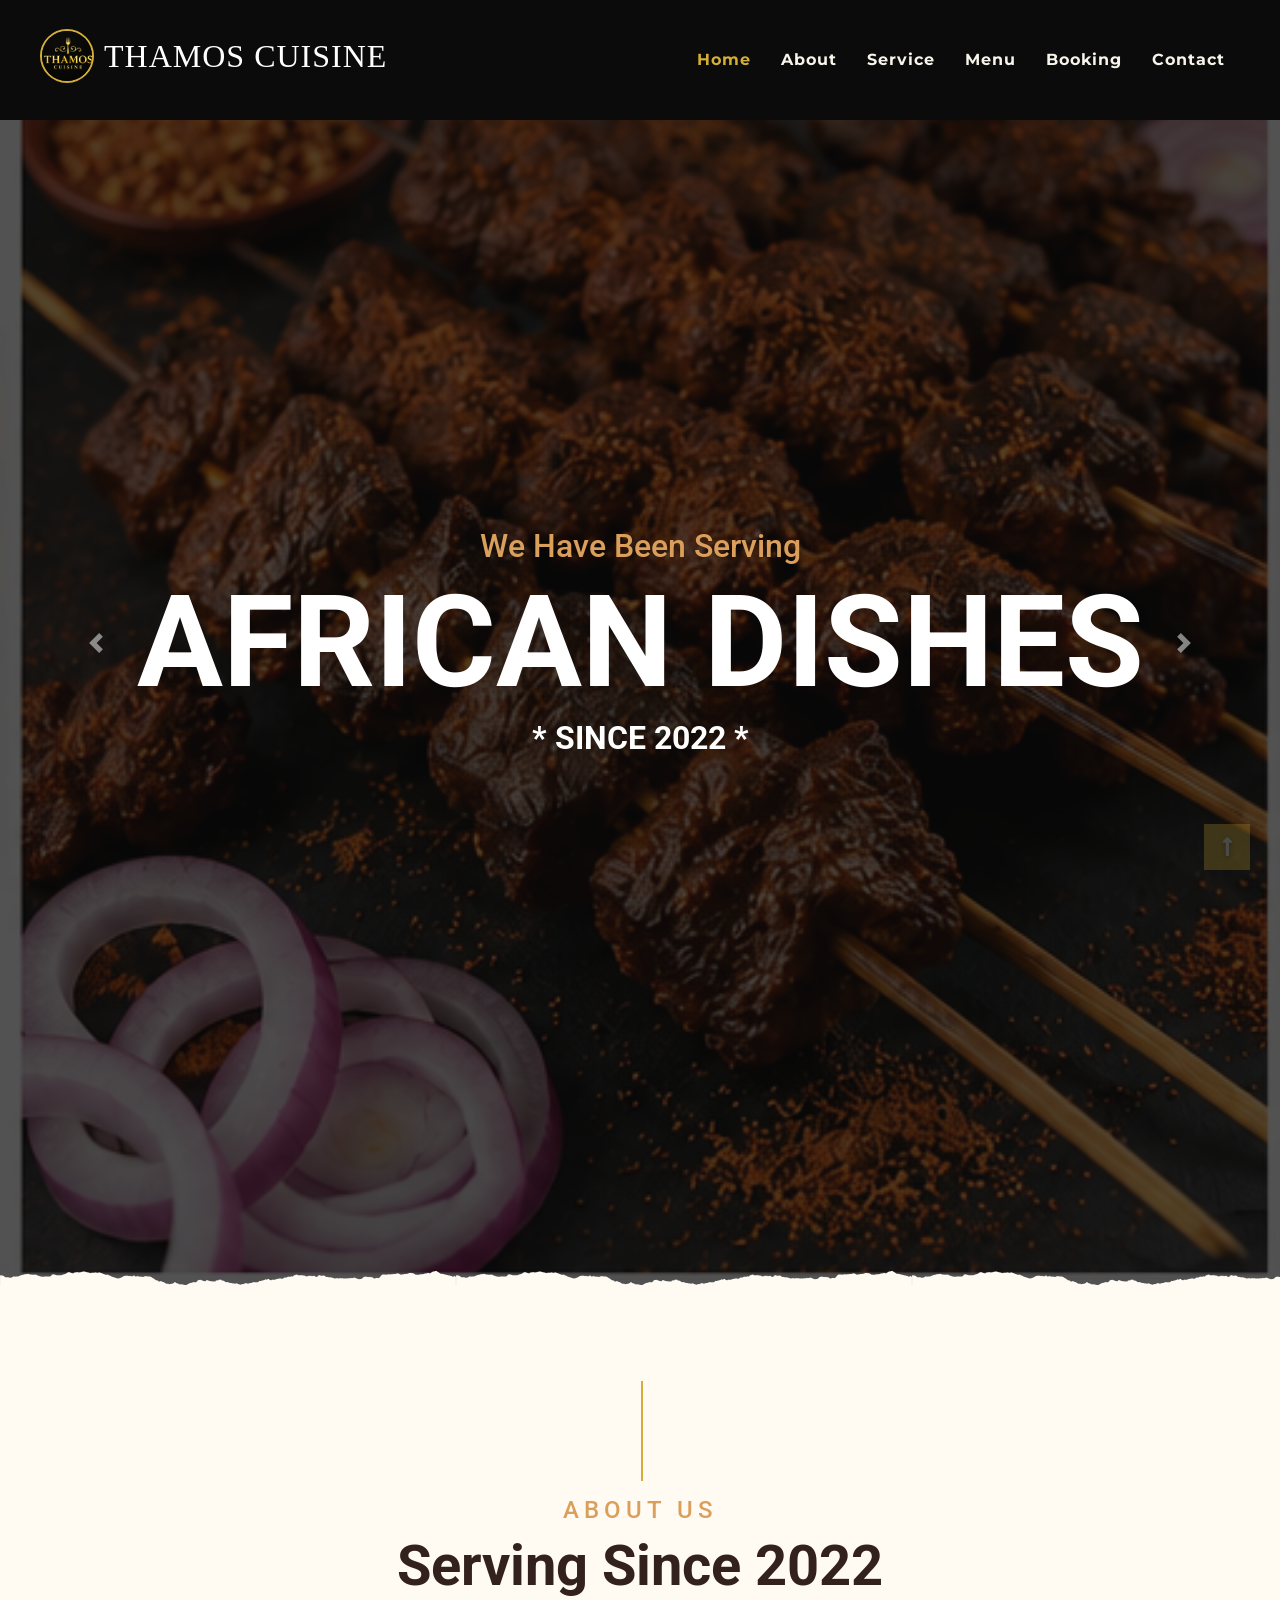
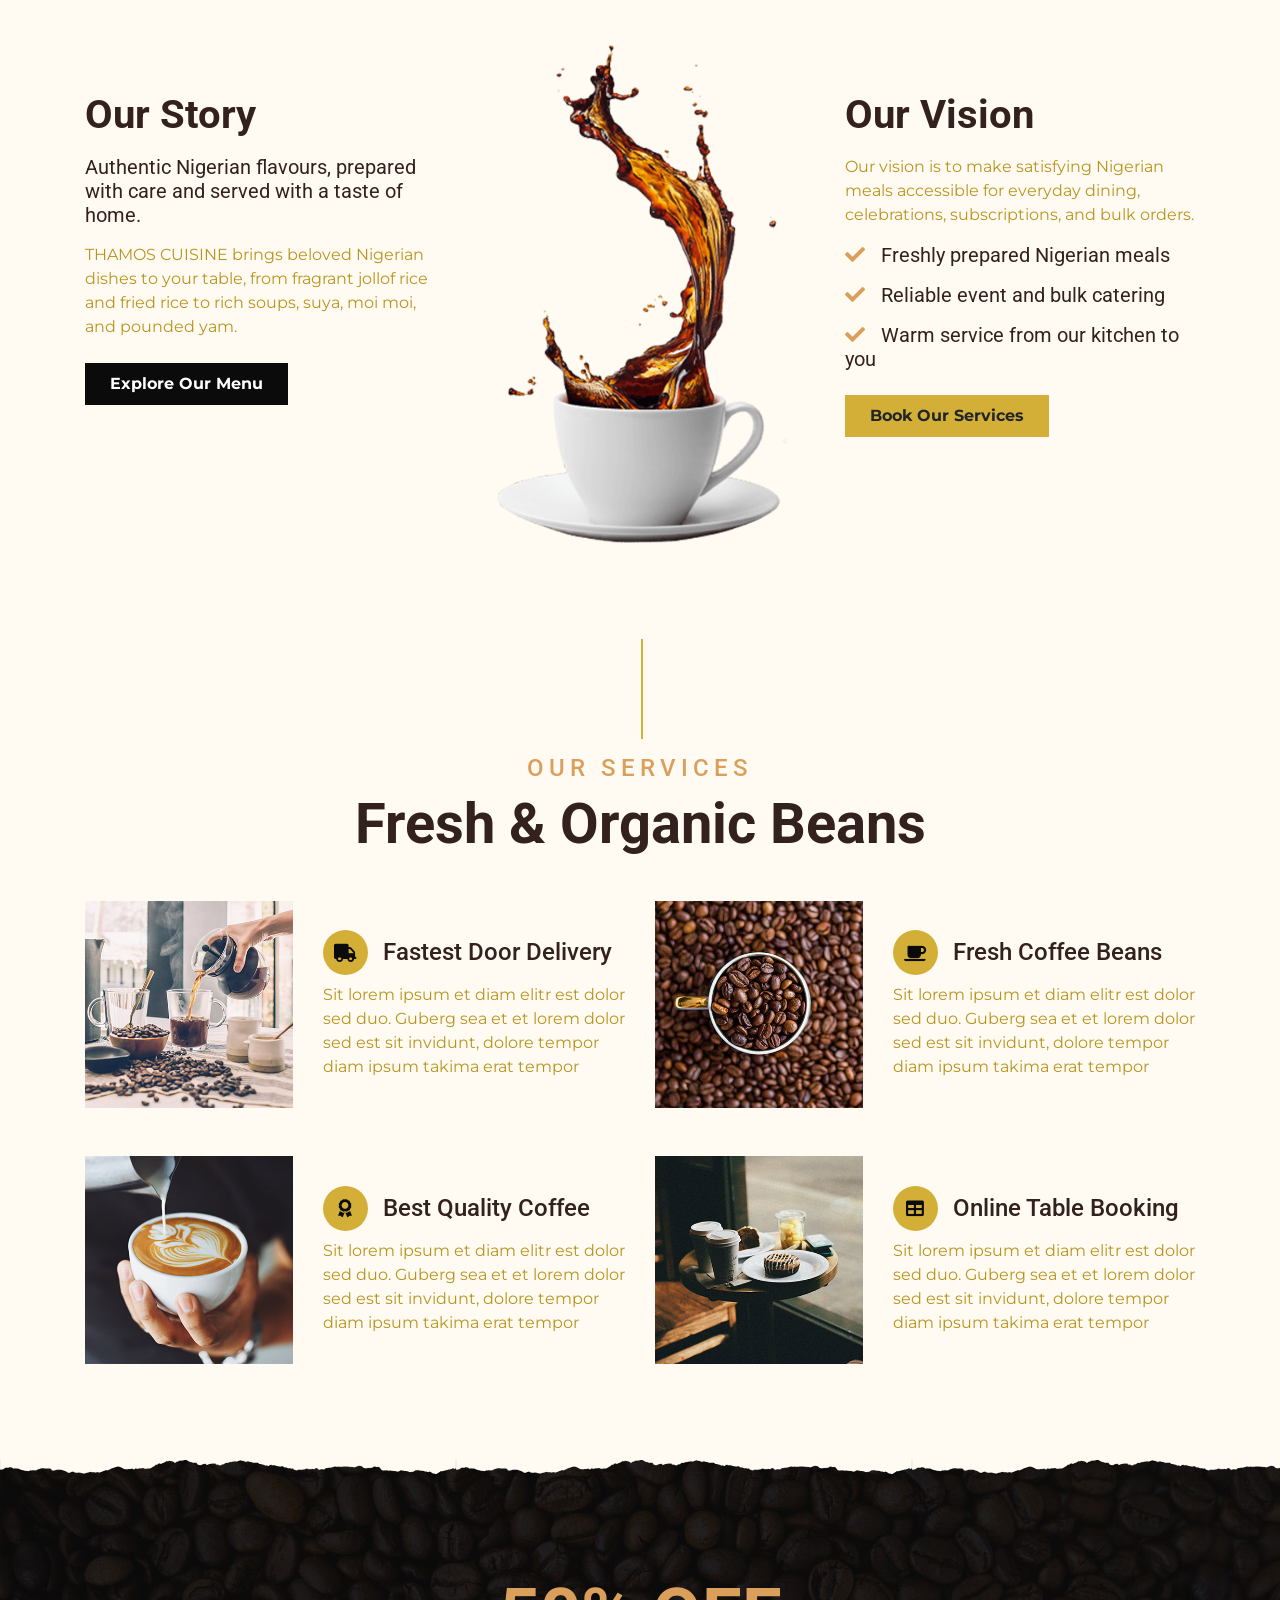
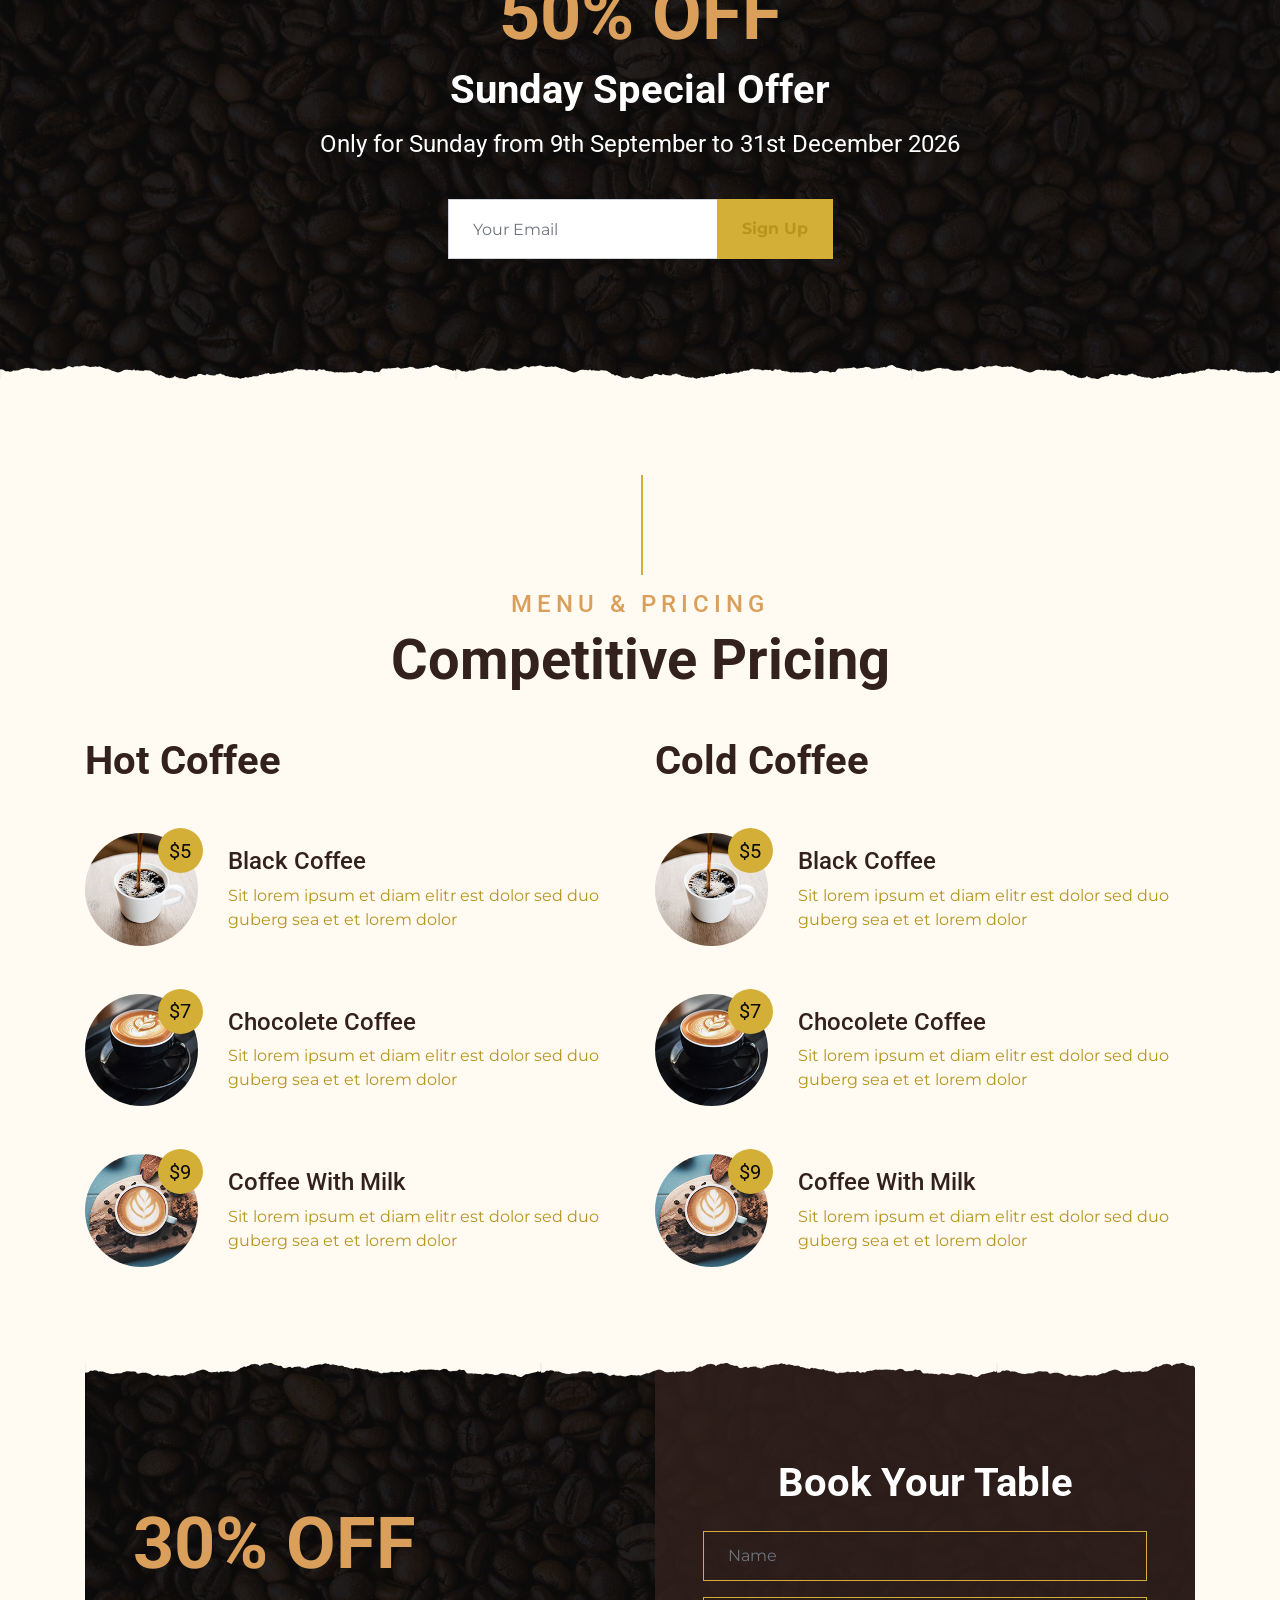
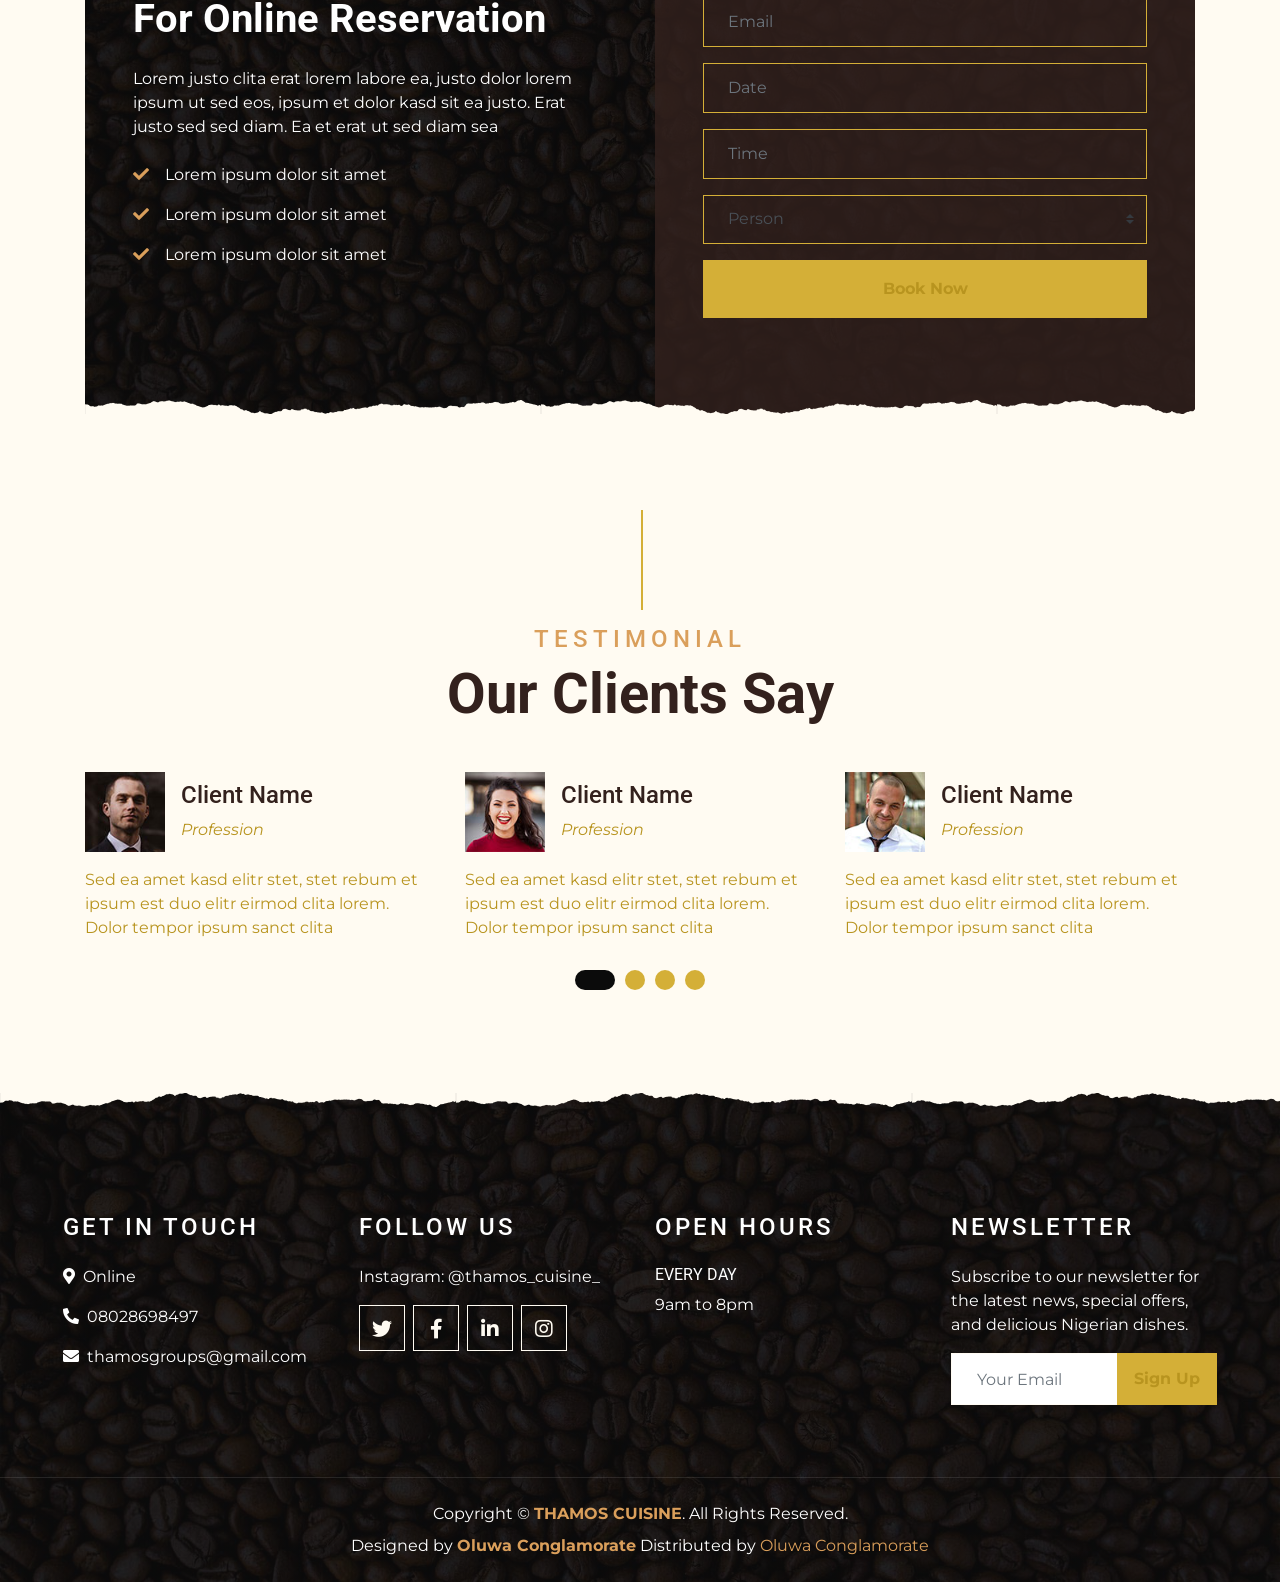
==== commit 8d24d726: "Our Story/Vision" ====
--- a/index.html
+++ b/index.html
@@ -109,9 +109,9 @@
             <div class="row">
                 <div class="col-lg-4 py-0 py-lg-5">
                     <h1 class="mb-3">Our Story</h1>
-                    <h5 class="mb-3">Eos kasd eos dolor vero vero, lorem stet diam rebum. Ipsum amet sed vero dolor sea</h5>
-                    <p>Takimata sed vero vero no sit sed, justo clita duo no duo amet et, nonumy kasd sed dolor eos diam lorem eirmod. Amet sit amet amet no. Est nonumy sed labore eirmod sit magna. Erat at est justo sit ut. Labor diam sed ipsum et eirmod</p>
-                    <a href="about.html" class="btn btn-secondary font-weight-bold py-2 px-4 mt-2">Learn More</a>
+                    <h5 class="mb-3">Authentic Nigerian flavours, prepared with care and served with a taste of home.</h5>
+                    <p>THAMOS CUISINE brings beloved Nigerian dishes to your table, from fragrant jollof rice and fried rice to rich soups, suya, moi moi, and pounded yam.</p>
+                    <a href="menu.html" class="btn btn-secondary font-weight-bold py-2 px-4 mt-2">Explore Our Menu</a>
                 </div>
                 <div class="col-lg-4 py-5 py-lg-0" style="min-height: 500px;">
                     <div class="position-relative h-100">
@@ -120,11 +120,11 @@
                 </div>
                 <div class="col-lg-4 py-0 py-lg-5">
                     <h1 class="mb-3">Our Vision</h1>
-                    <p>Invidunt lorem justo sanctus clita. Erat lorem labore ea, justo dolor lorem ipsum ut sed eos, ipsum et dolor kasd sit ea justo. Erat justo sed sed diam. Ea et erat ut sed diam sea ipsum est dolor</p>
-                    <h5 class="mb-3"><i class="fa fa-check text-primary mr-3"></i>Lorem ipsum dolor sit amet</h5>
-                    <h5 class="mb-3"><i class="fa fa-check text-primary mr-3"></i>Lorem ipsum dolor sit amet</h5>
-                    <h5 class="mb-3"><i class="fa fa-check text-primary mr-3"></i>Lorem ipsum dolor sit amet</h5>
-                    <a href="about.html" class="btn btn-primary font-weight-bold py-2 px-4 mt-2">Learn More</a>
+                    <p>Our vision is to make satisfying Nigerian meals accessible for everyday dining, celebrations, subscriptions, and bulk orders.</p>
+                    <h5 class="mb-3"><i class="fa fa-check text-primary mr-3"></i>Freshly prepared Nigerian meals</h5>
+                    <h5 class="mb-3"><i class="fa fa-check text-primary mr-3"></i>Reliable event and bulk catering</h5>
+                    <h5 class="mb-3"><i class="fa fa-check text-primary mr-3"></i>Warm service from our kitchen to you</h5>
+                    <a href="booking.html" class="btn btn-primary font-weight-bold py-2 px-4 mt-2">Book Our Services</a>
                 </div>
             </div>
         </div>
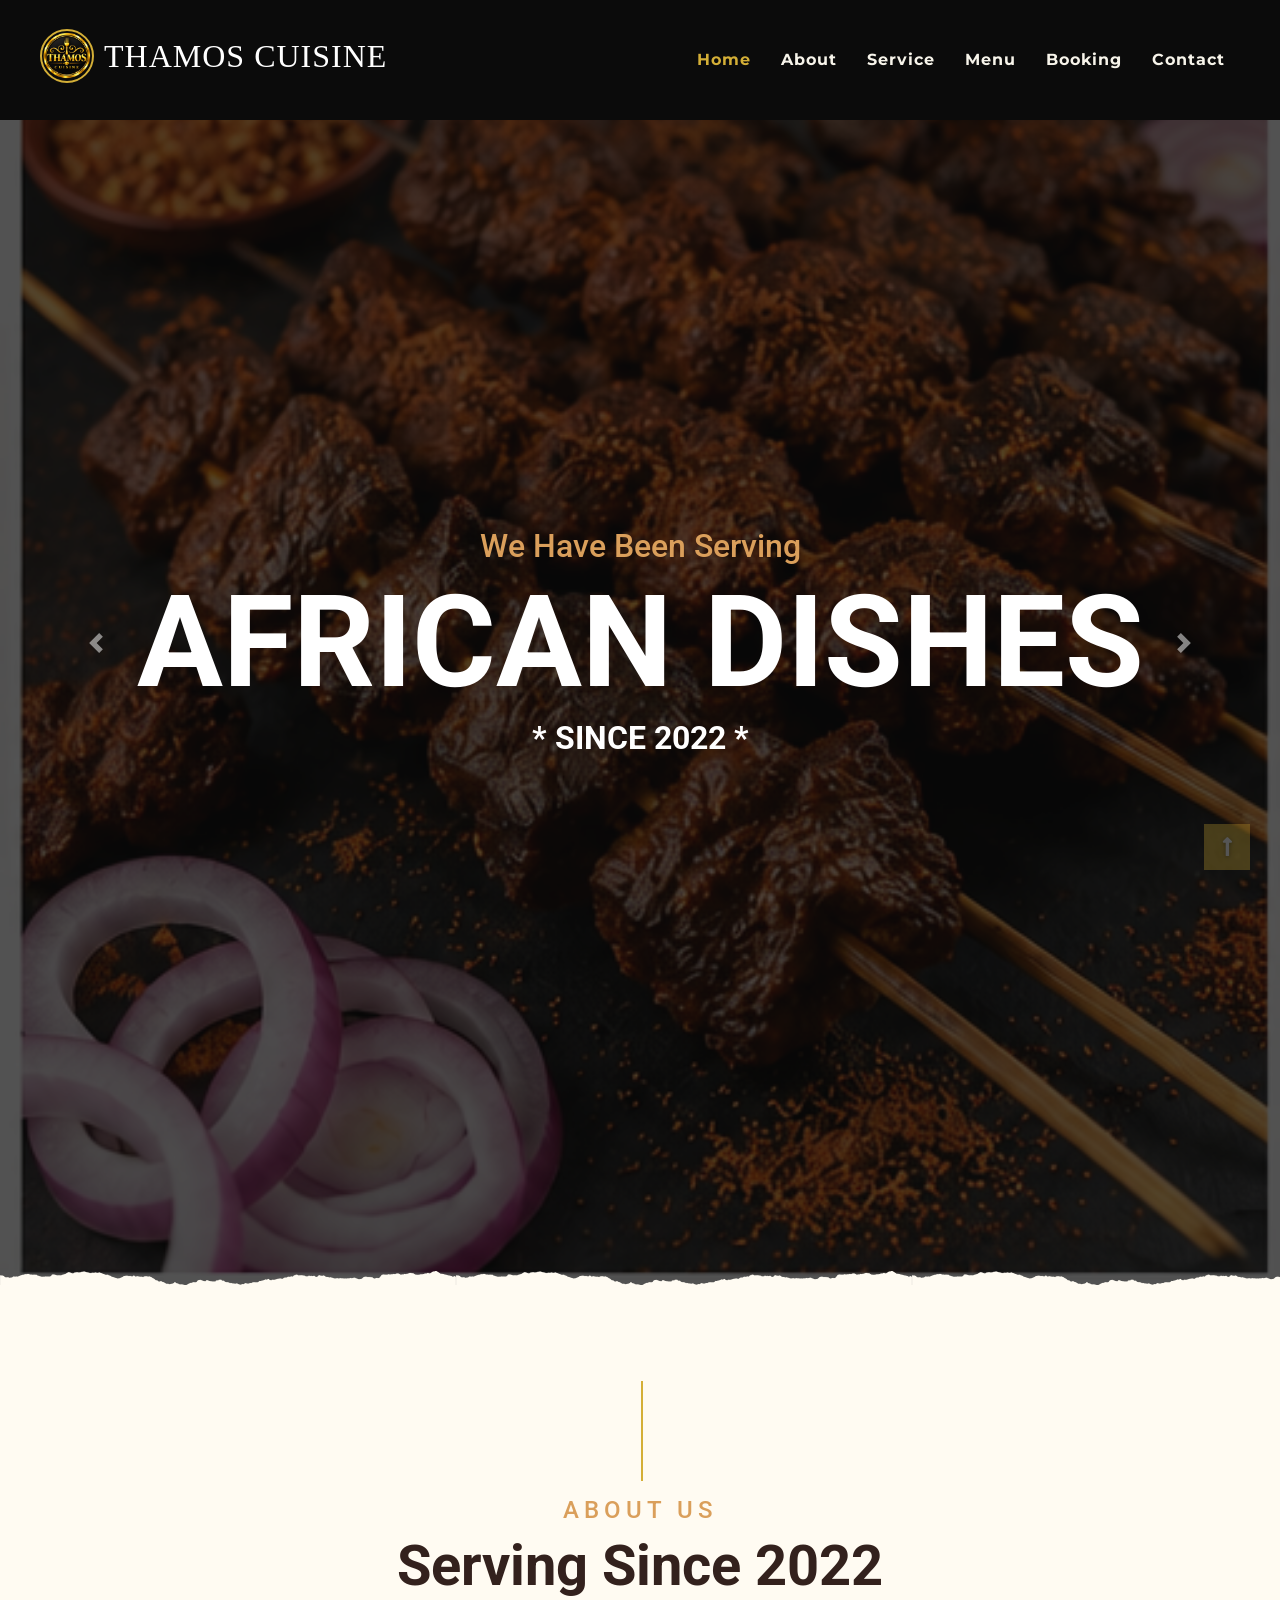
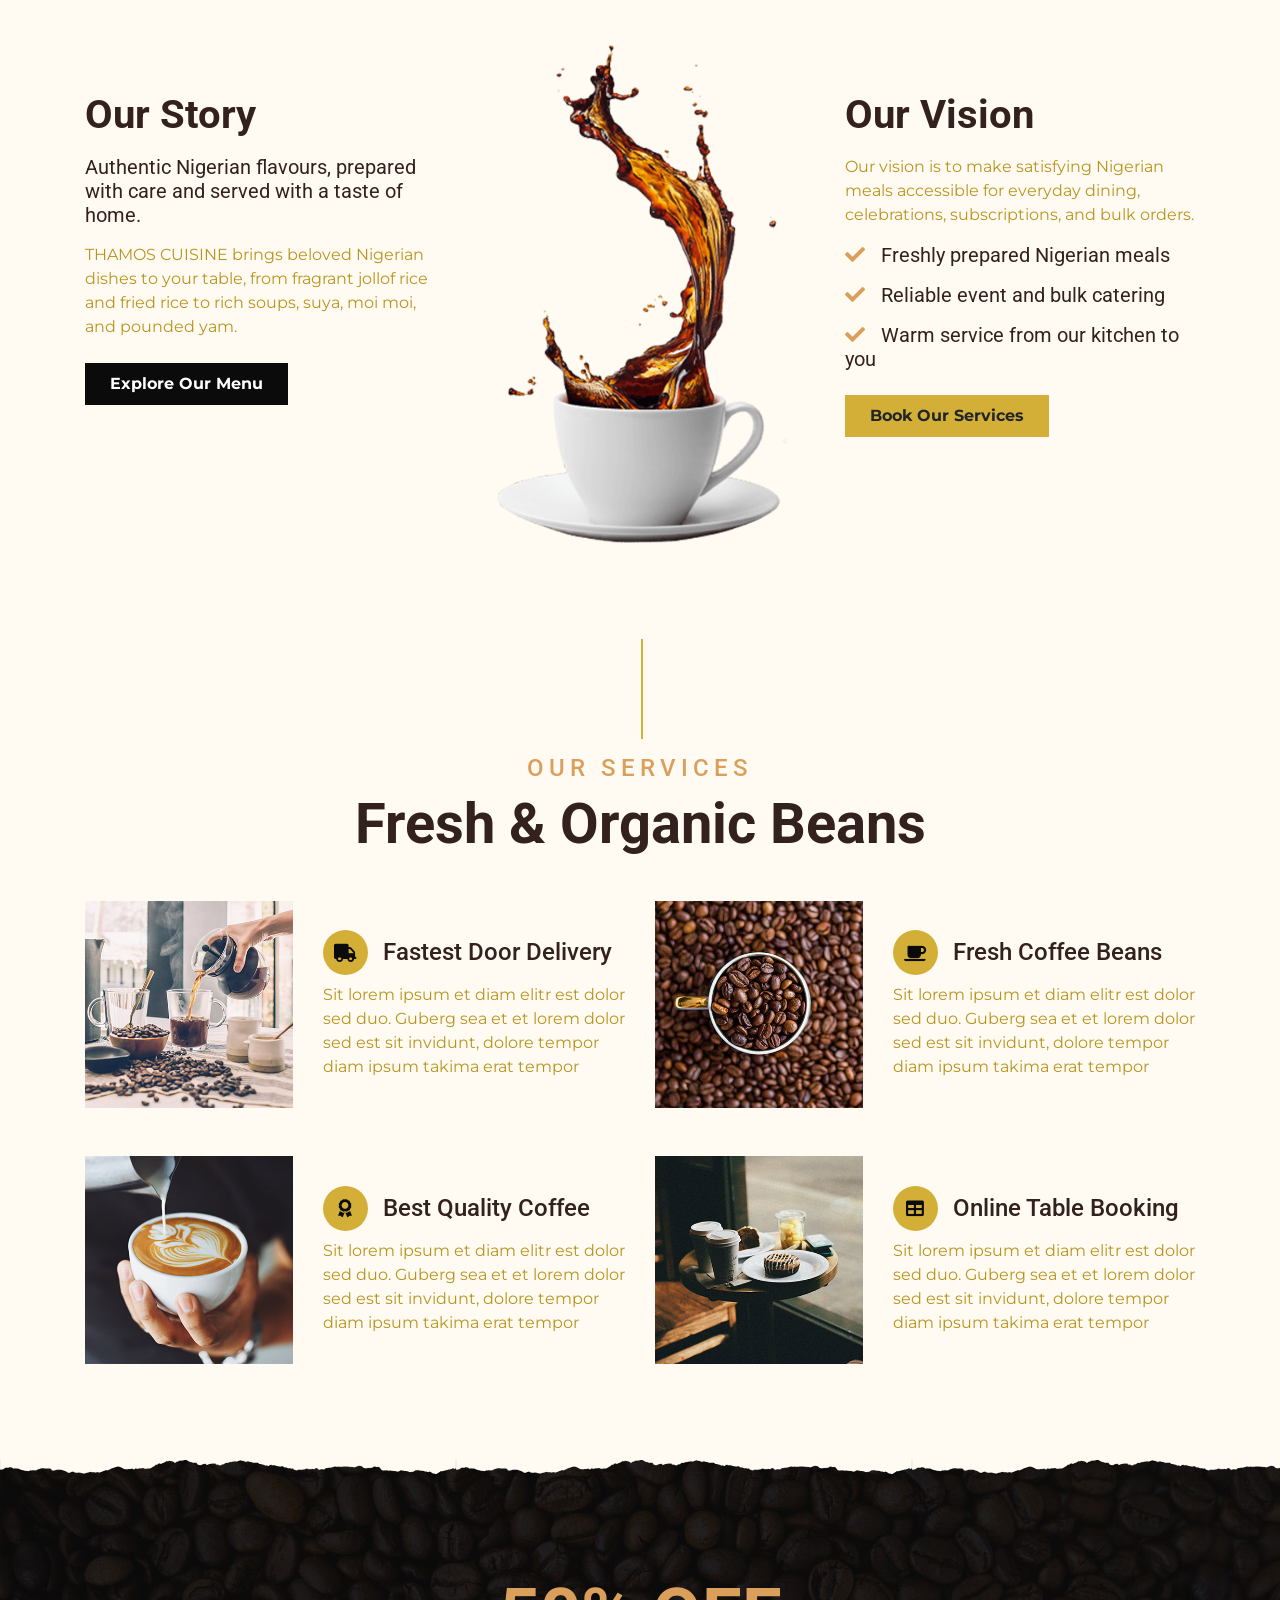
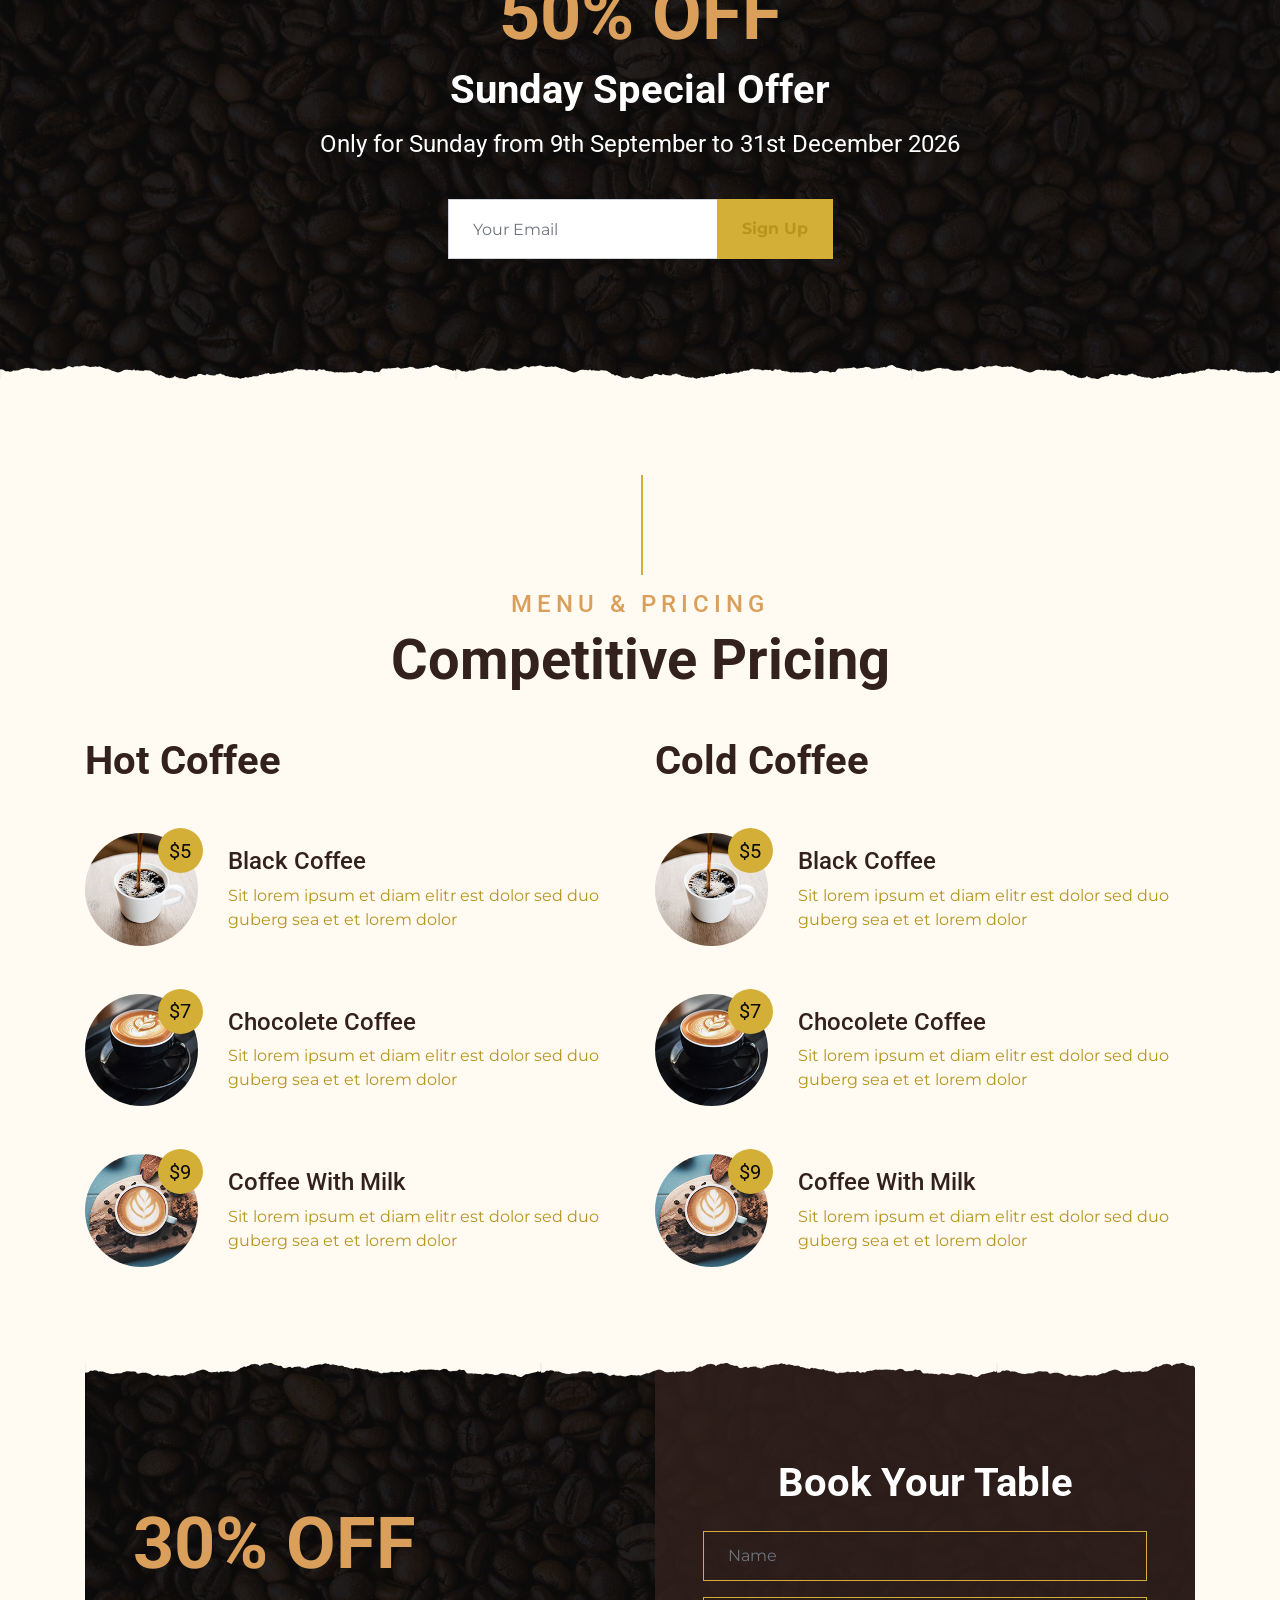
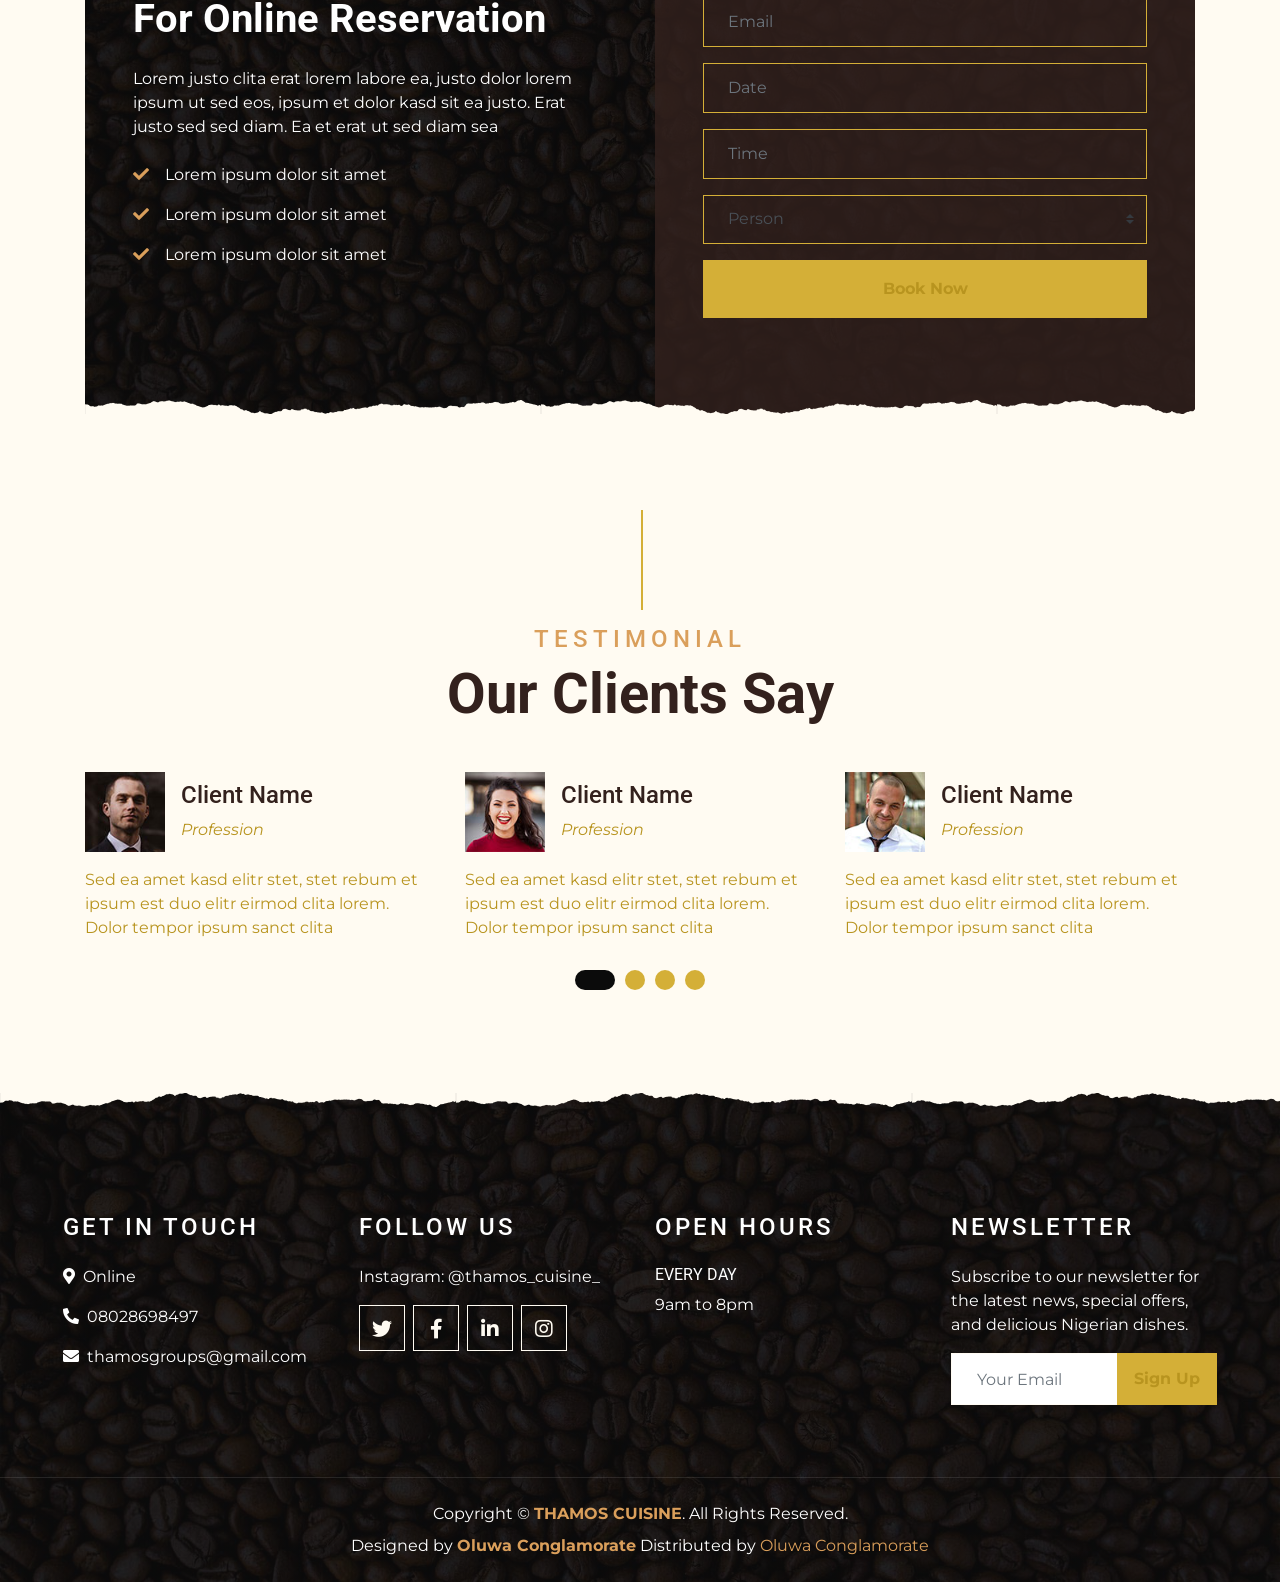
==== commit d16d0dc9: "New logo 2" ====
--- a/index.html
+++ b/index.html
@@ -9,7 +9,7 @@
     <meta content="Free Website Template" name="description">
 
     <!-- Favicon -->
-    <link href="img/T%20foods%203.png" rel="icon" type="image/png">
+    <link href="img/Browser%20Tab%20logo.png" rel="icon" type="image/png">
 
     <!-- Google Font -->
     <link rel="preconnect" href="https://fonts.gstatic.com">
@@ -32,7 +32,7 @@
     <div class="container-fluid p-0 nav-bar">
         <nav class="navbar navbar-expand-lg bg-none navbar-dark py-3">
             <a href="index.html" class="navbar-brand px-lg-4 m-0">
-                <span class="brand-lockup"><img class="site-logo" src="img/T%20foods%203.png" alt="THAMOS CUISINE logo"><span class="homepage-brand">THAMOS CUISINE</span></span>
+                <span class="brand-lockup"><img class="site-logo" src="img/Browser%20Tab%20logo.png" alt="THAMOS CUISINE logo"><span class="homepage-brand">THAMOS CUISINE</span></span>
             </a>
             <button type="button" class="navbar-toggler" data-toggle="collapse" data-target="#navbarCollapse">
                 <span class="navbar-toggler-icon"></span>
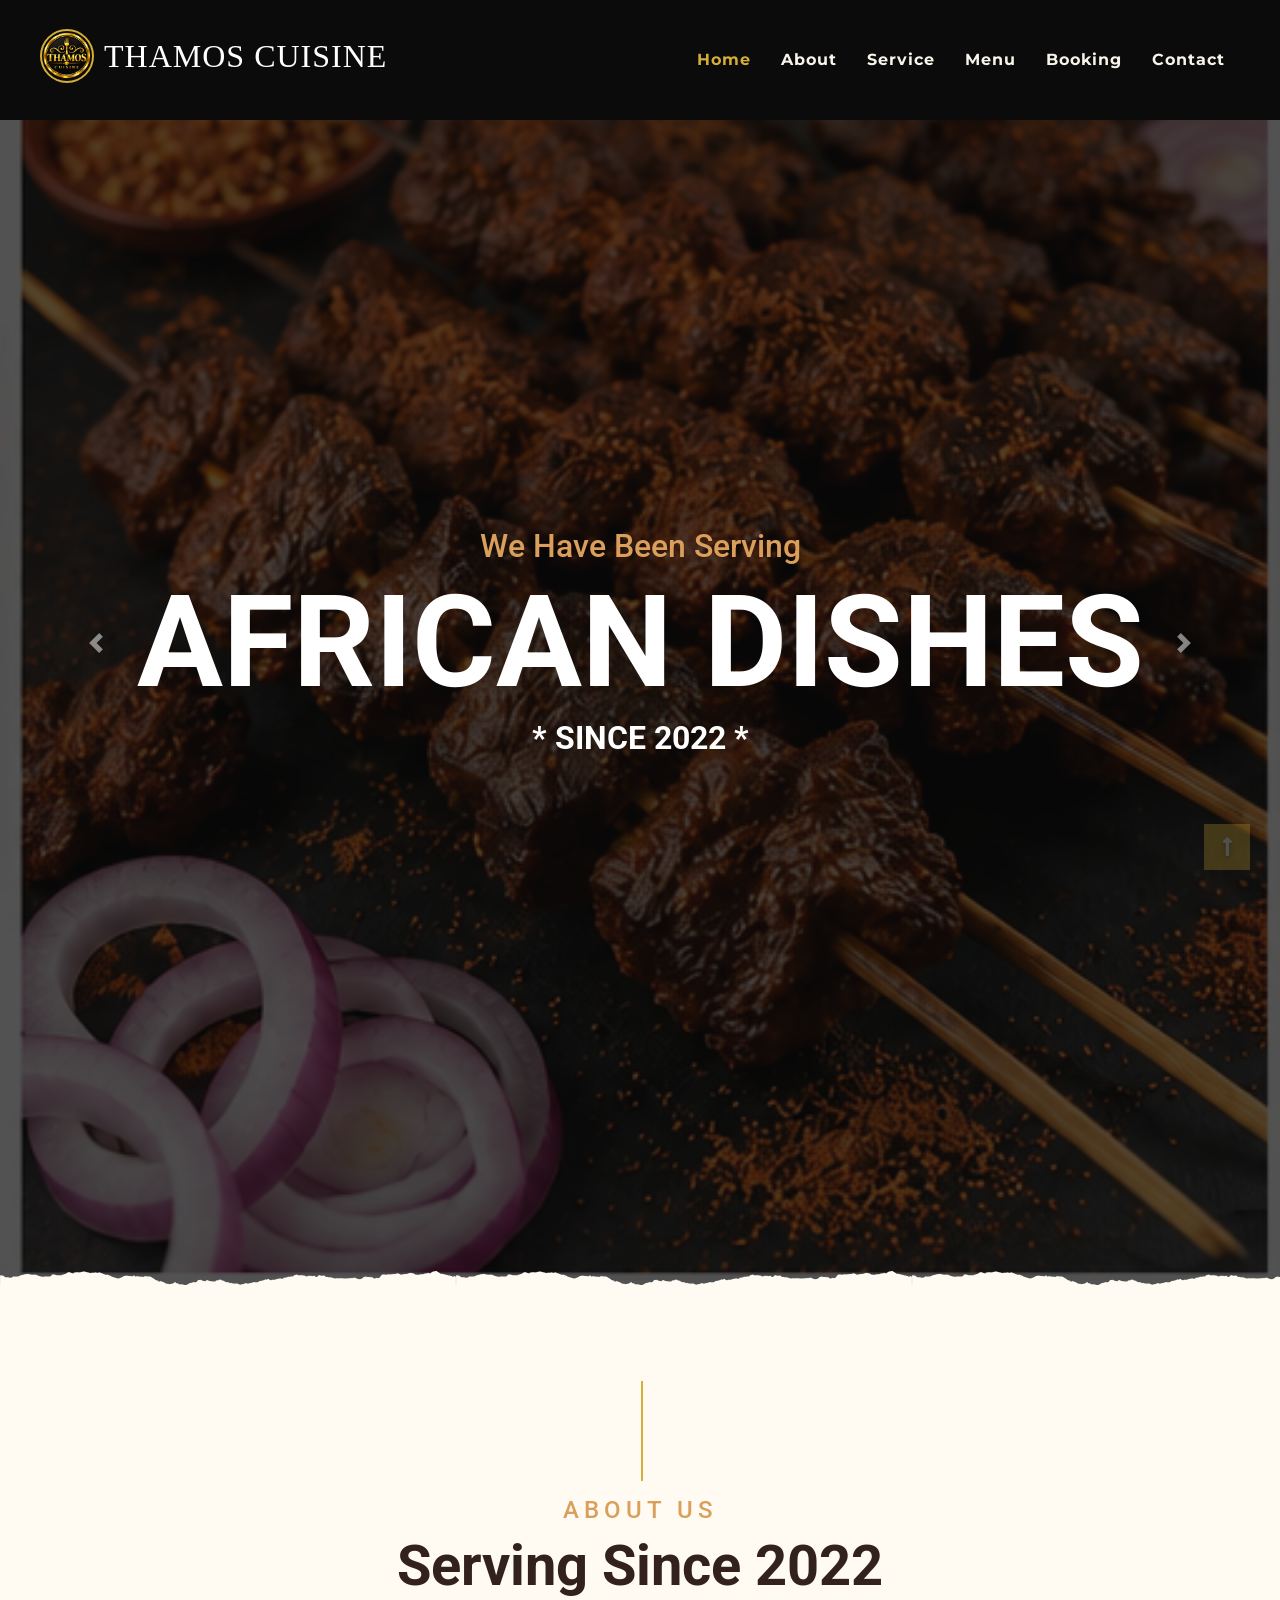
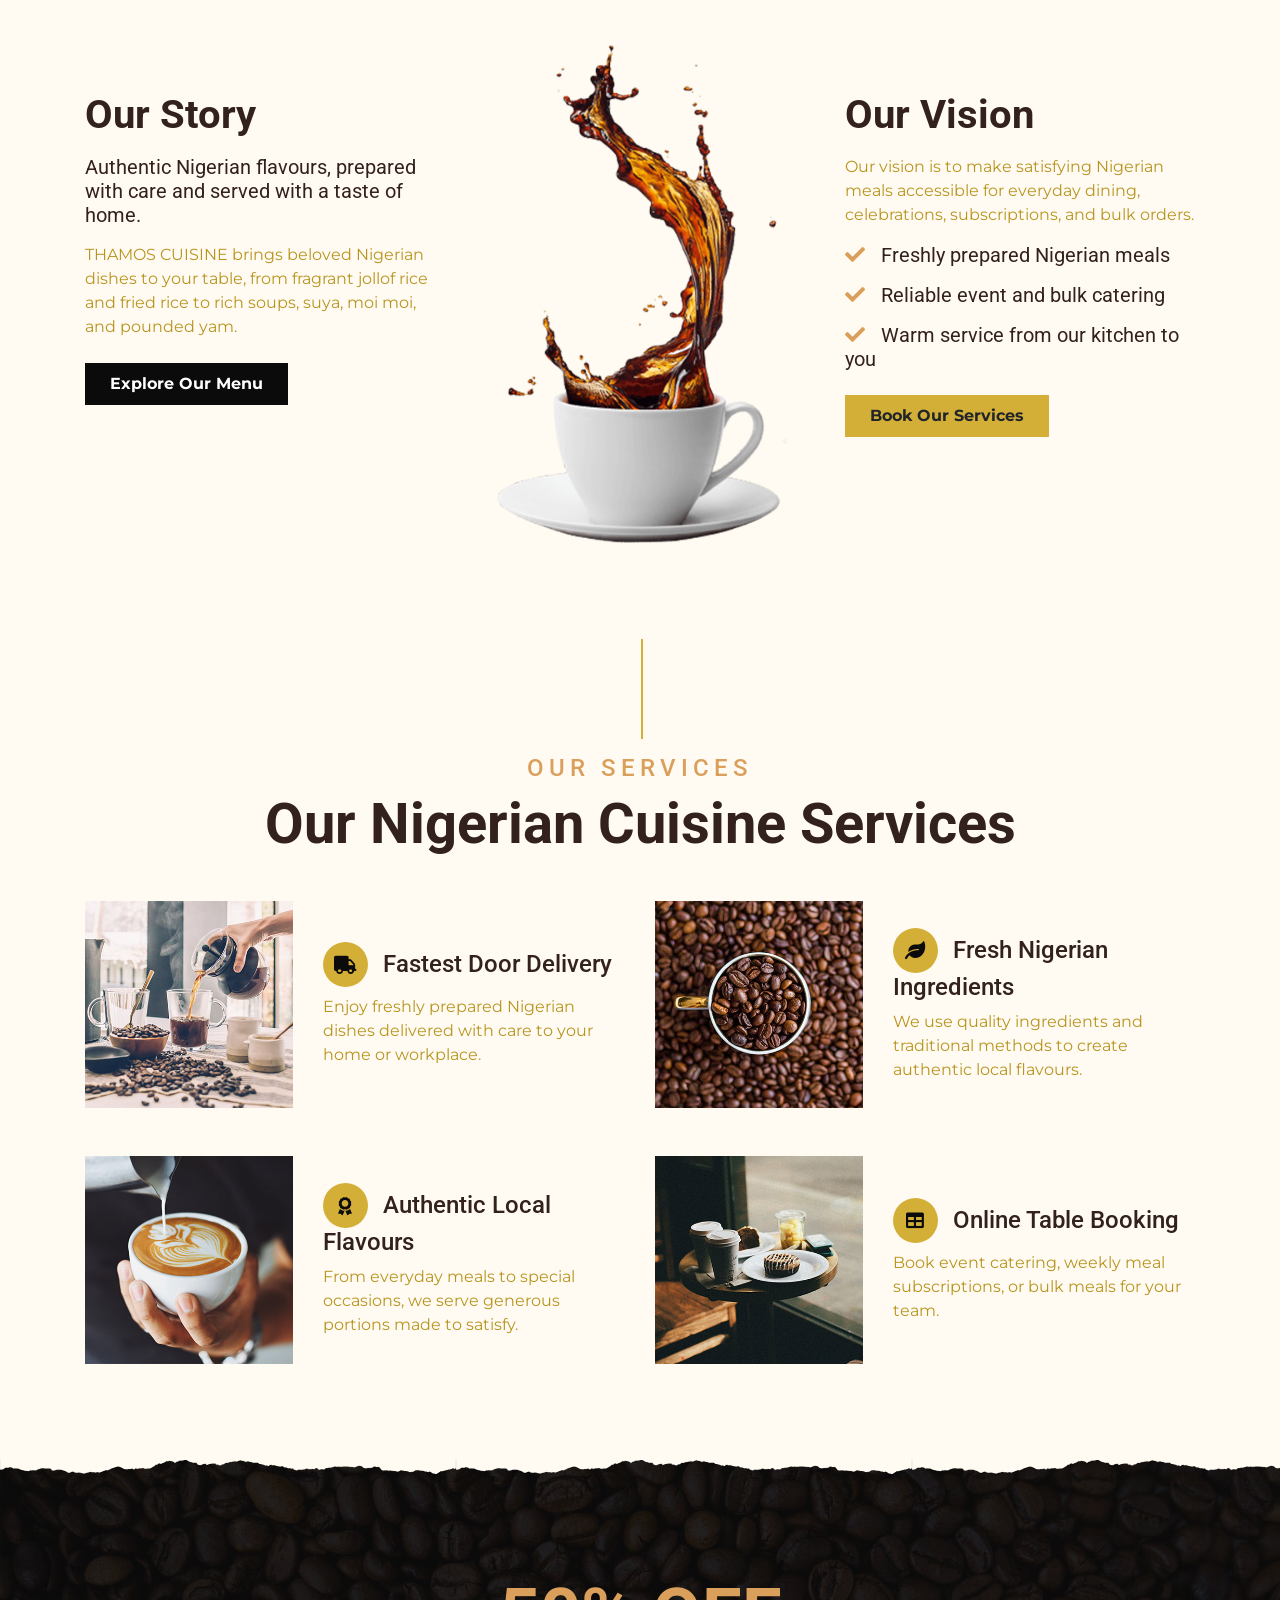
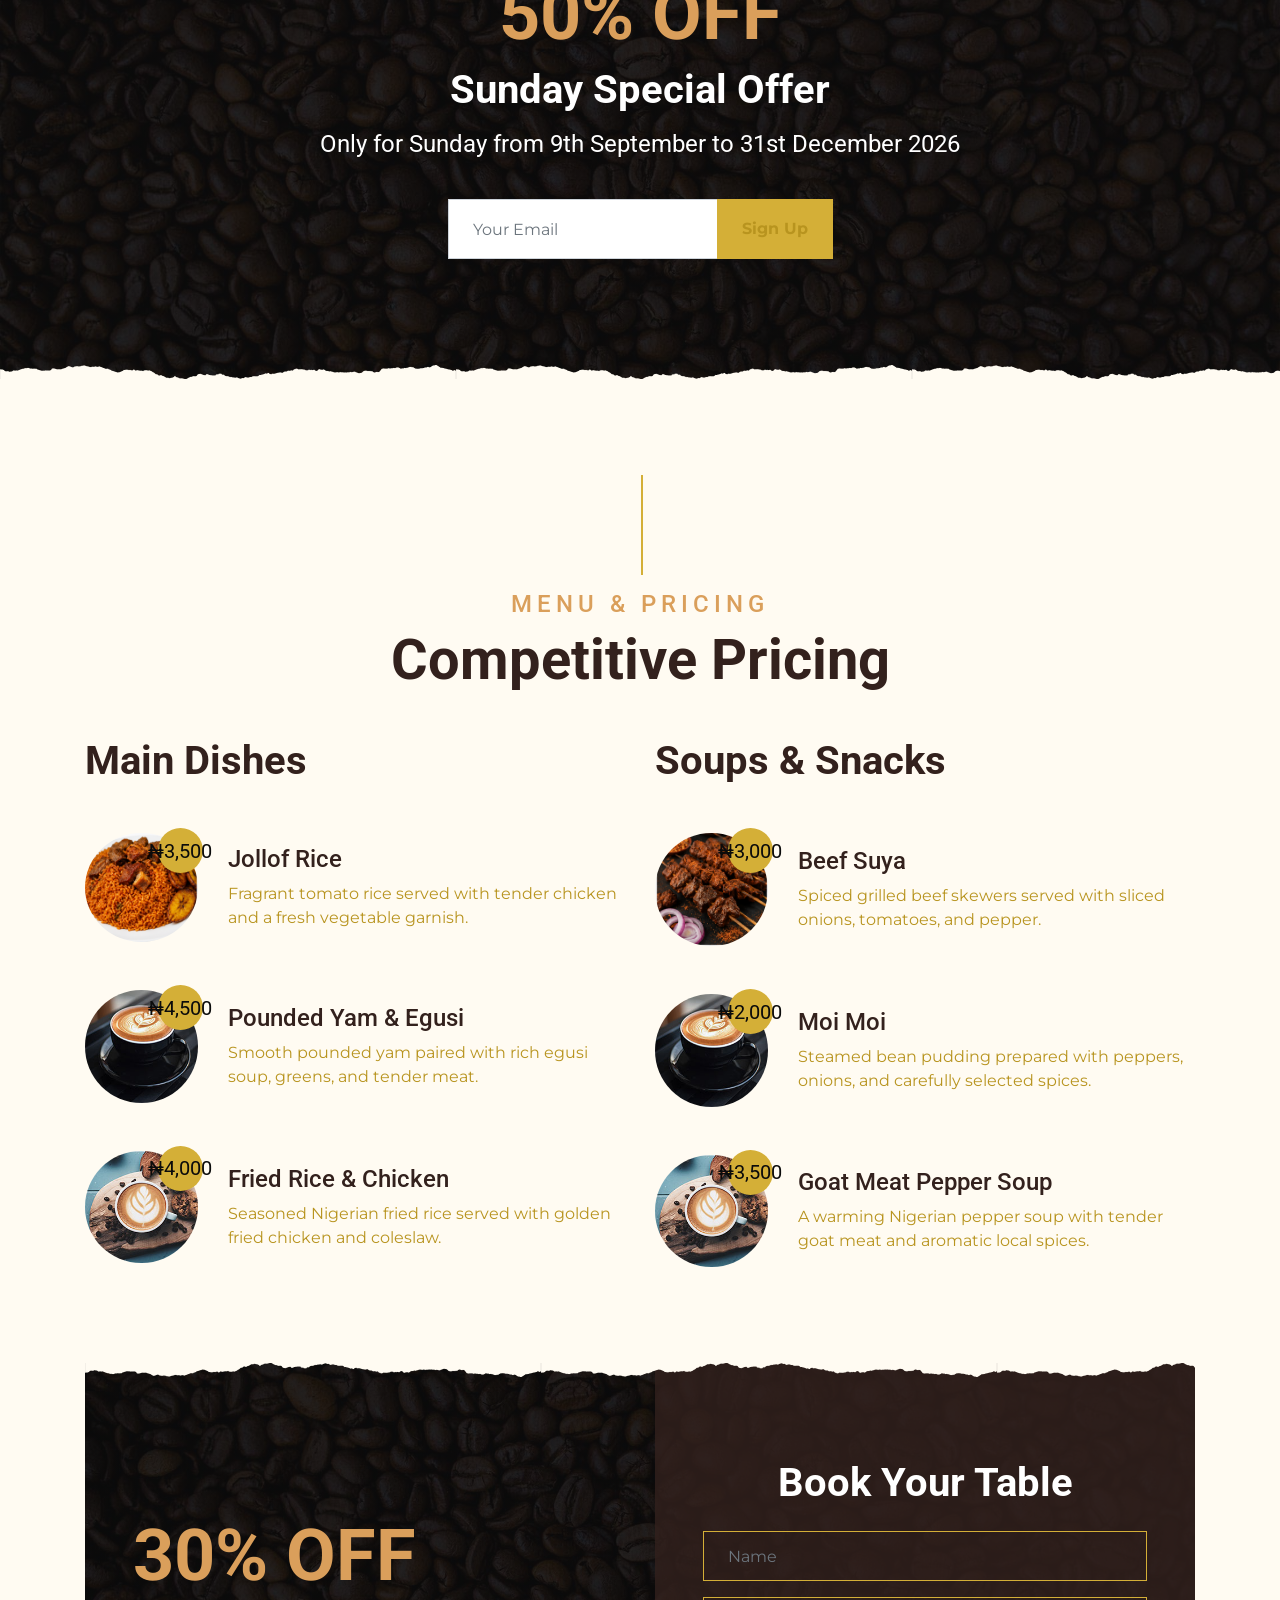
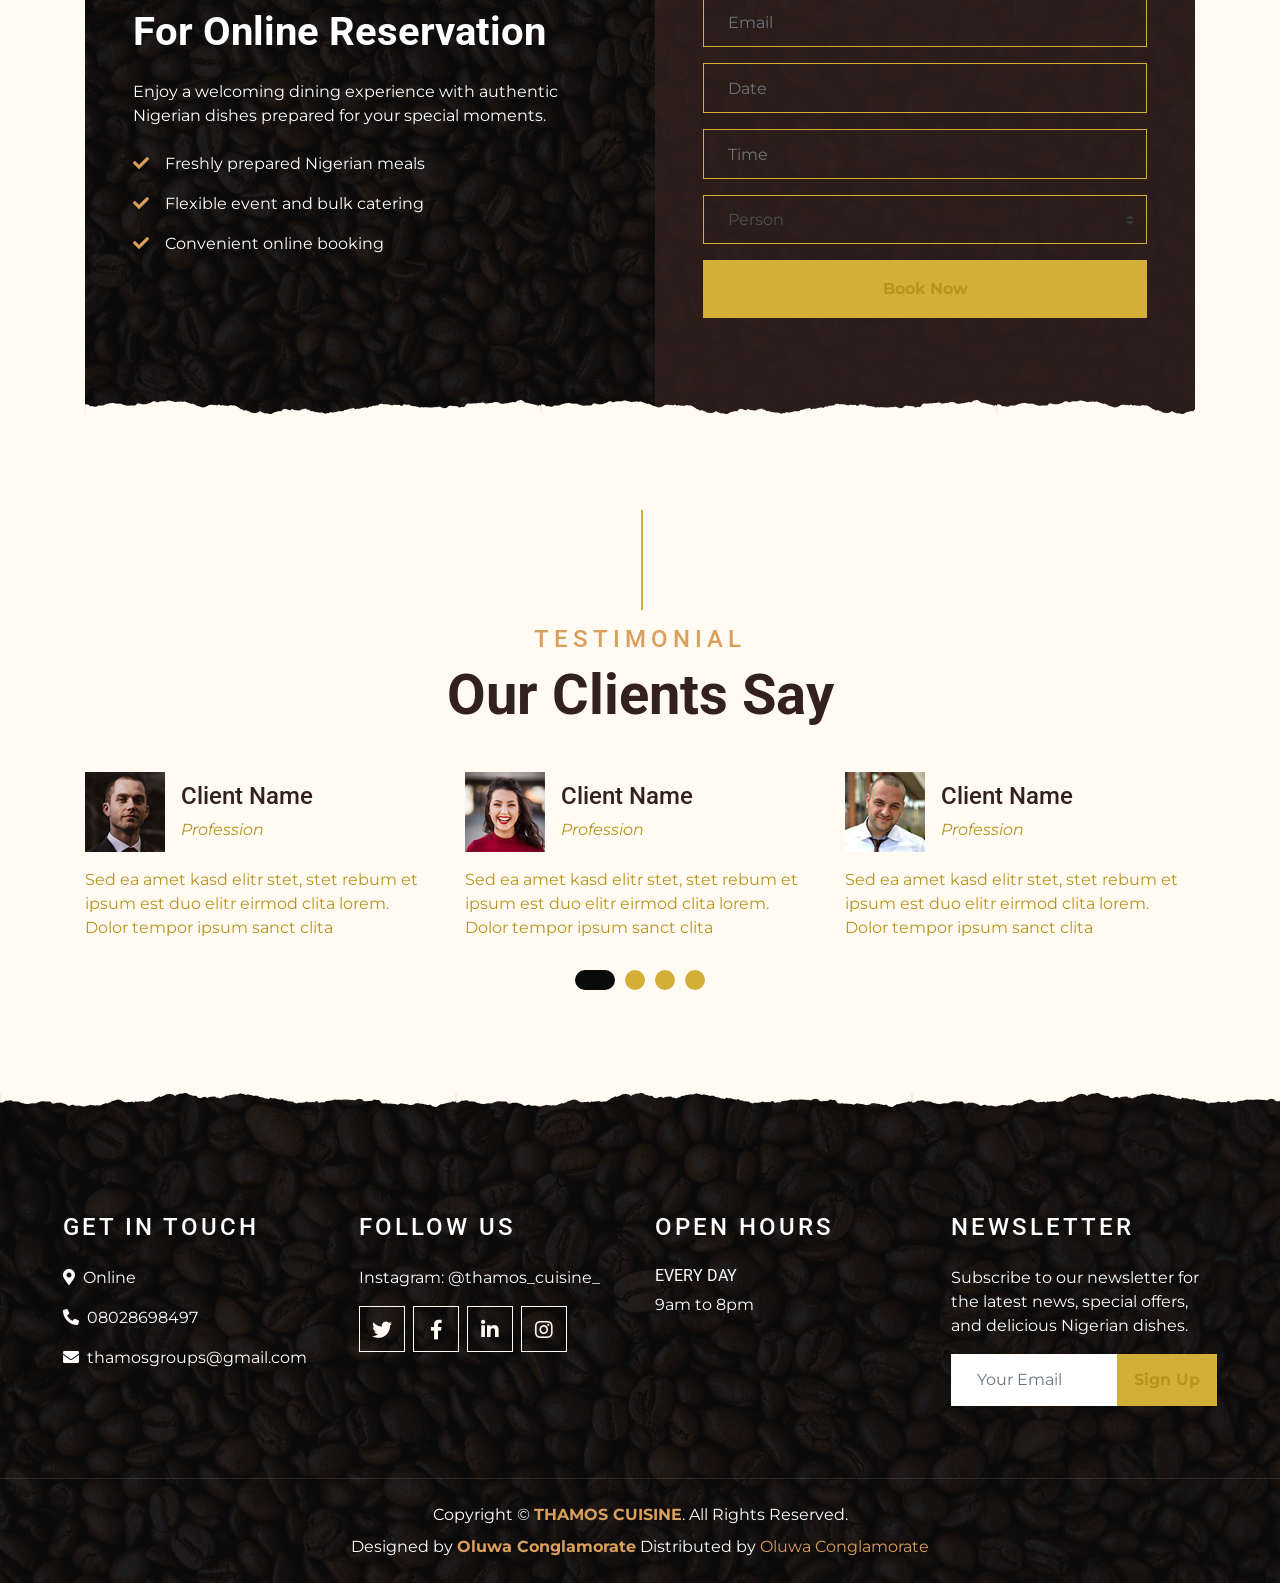
==== commit 0af3de0f: "HTML template to Thamos Website" ====
--- a/index.html
+++ b/index.html
@@ -3,7 +3,7 @@
 
 <head>
     <meta charset="utf-8">
-    <title>THAMOS CUISINE - Coffee Shop HTML Template</title>
+    <title>THAMOS CUISINE - Nigerian Restaurant</title>
     <meta content="width=device-width, initial-scale=1.0" name="viewport">
     <meta content="Free Website Template" name="keywords">
     <meta content="Free Website Template" name="description">
@@ -137,7 +137,7 @@
         <div class="container">
             <div class="section-title">
                 <h4 class="text-primary text-uppercase" style="letter-spacing: 5px;">Our Services</h4>
-                <h1 class="display-4">Fresh & Organic Beans</h1>
+                <h1 class="display-4">Our Nigerian Cuisine Services</h1>
             </div>
             <div class="row">
                 <div class="col-lg-6 mb-5">
@@ -147,8 +147,7 @@
                         </div>
                         <div class="col-sm-7">
                             <h4><i class="fa fa-truck service-icon"></i>Fastest Door Delivery</h4>
-                            <p class="m-0">Sit lorem ipsum et diam elitr est dolor sed duo. Guberg sea et et lorem dolor sed est sit
-                                invidunt, dolore tempor diam ipsum takima erat tempor</p>
+                            <p class="m-0">Enjoy freshly prepared Nigerian dishes delivered with care to your home or workplace.</p>
                         </div>
                     </div>
                 </div>
@@ -158,9 +157,8 @@
                             <img class="img-fluid mb-3 mb-sm-0" src="img/service-2.jpg" alt="">
                         </div>
                         <div class="col-sm-7">
-                            <h4><i class="fa fa-coffee service-icon"></i>Fresh Coffee Beans</h4>
-                            <p class="m-0">Sit lorem ipsum et diam elitr est dolor sed duo. Guberg sea et et lorem dolor sed est sit
-                                invidunt, dolore tempor diam ipsum takima erat tempor</p>
+                            <h4><i class="fa fa-leaf service-icon"></i>Fresh Nigerian Ingredients</h4>
+                            <p class="m-0">We use quality ingredients and traditional methods to create authentic local flavours.</p>
                         </div>
                     </div>
                 </div>
@@ -170,9 +168,8 @@
                             <img class="img-fluid mb-3 mb-sm-0" src="img/service-3.jpg" alt="">
                         </div>
                         <div class="col-sm-7">
-                            <h4><i class="fa fa-award service-icon"></i>Best Quality Coffee</h4>
-                            <p class="m-0">Sit lorem ipsum et diam elitr est dolor sed duo. Guberg sea et et lorem dolor sed est sit
-                                invidunt, dolore tempor diam ipsum takima erat tempor</p>
+                            <h4><i class="fa fa-award service-icon"></i>Authentic Local Flavours</h4>
+                            <p class="m-0">From everyday meals to special occasions, we serve generous portions made to satisfy.</p>
                         </div>
                     </div>
                 </div>
@@ -183,8 +180,7 @@
                         </div>
                         <div class="col-sm-7">
                             <h4><i class="fa fa-table service-icon"></i>Online Table Booking</h4>
-                            <p class="m-0">Sit lorem ipsum et diam elitr est dolor sed duo. Guberg sea et et lorem dolor sed est sit
-                                invidunt, dolore tempor diam ipsum takima erat tempor</p>
+                            <p class="m-0">Book event catering, weekly meal subscriptions, or bulk meals for your team.</p>
                         </div>
                     </div>
                 </div>
@@ -222,68 +218,68 @@
             </div>
             <div class="row">
                 <div class="col-lg-6">
-                    <h1 class="mb-5">Hot Coffee</h1>
-                    <div class="row align-items-center mb-5">
-                        <div class="col-4 col-sm-3">
-                            <img class="w-100 rounded-circle mb-3 mb-sm-0" src="img/menu-1.jpg" alt="">
-                            <h5 class="menu-price">$5</h5>
-                        </div>
-                        <div class="col-8 col-sm-9">
-                            <h4>Black Coffee</h4>
-                            <p class="m-0">Sit lorem ipsum et diam elitr est dolor sed duo guberg sea et et lorem dolor</p>
+                    <h1 class="mb-5">Main Dishes</h1>
+                    <div class="row align-items-center mb-5">
+                        <div class="col-4 col-sm-3">
+                            <img class="w-100 rounded-circle mb-3 mb-sm-0" src="img/J%20Rice.png" alt="Jollof Rice">
+                            <h5 class="menu-price">₦3,500</h5>
+                        </div>
+                        <div class="col-8 col-sm-9">
+                            <h4>Jollof Rice</h4>
+                            <p class="m-0">Fragrant tomato rice served with tender chicken and a fresh vegetable garnish.</p>
                         </div>
                     </div>
                     <div class="row align-items-center mb-5">
                         <div class="col-4 col-sm-3">
                             <img class="w-100 rounded-circle mb-3 mb-sm-0" src="img/menu-2.jpg" alt="">
-                            <h5 class="menu-price">$7</h5>
-                        </div>
-                        <div class="col-8 col-sm-9">
-                            <h4>Chocolete Coffee</h4>
-                            <p class="m-0">Sit lorem ipsum et diam elitr est dolor sed duo guberg sea et et lorem dolor</p>
+                            <h5 class="menu-price">₦4,500</h5>
+                        </div>
+                        <div class="col-8 col-sm-9">
+                            <h4>Pounded Yam & Egusi</h4>
+                            <p class="m-0">Smooth pounded yam paired with rich egusi soup, greens, and tender meat.</p>
                         </div>
                     </div>
                     <div class="row align-items-center mb-5">
                         <div class="col-4 col-sm-3">
                             <img class="w-100 rounded-circle mb-3 mb-sm-0" src="img/menu-3.jpg" alt="">
-                            <h5 class="menu-price">$9</h5>
-                        </div>
-                        <div class="col-8 col-sm-9">
-                            <h4>Coffee With Milk</h4>
-                            <p class="m-0">Sit lorem ipsum et diam elitr est dolor sed duo guberg sea et et lorem dolor</p>
+                            <h5 class="menu-price">₦4,000</h5>
+                        </div>
+                        <div class="col-8 col-sm-9">
+                            <h4>Fried Rice & Chicken</h4>
+                            <p class="m-0">Seasoned Nigerian fried rice served with golden fried chicken and coleslaw.</p>
                         </div>
                     </div>
                 </div>
                 <div class="col-lg-6">
-                    <h1 class="mb-5">Cold Coffee</h1>
-                    <div class="row align-items-center mb-5">
-                        <div class="col-4 col-sm-3">
-                            <img class="w-100 rounded-circle mb-3 mb-sm-0" src="img/menu-1.jpg" alt="">
-                            <h5 class="menu-price">$5</h5>
-                        </div>
-                        <div class="col-8 col-sm-9">
-                            <h4>Black Coffee</h4>
-                            <p class="m-0">Sit lorem ipsum et diam elitr est dolor sed duo guberg sea et et lorem dolor</p>
+                    <h1 class="mb-5">Soups & Snacks</h1>
+                    <div class="row align-items-center mb-5">
+                        <div class="col-4 col-sm-3">
+                            <img class="w-100 rounded-circle mb-3 mb-sm-0" src="img/Beef%20Suya.png" alt="Beef Suya skewers">
+                            <h5 class="menu-price">₦3,000</h5>
+                        </div>
+                        <div class="col-8 col-sm-9">
+                            <h4>Beef Suya</h4>
+                            <p class="m-0">Spiced grilled beef skewers served with sliced onions, tomatoes, and pepper.</p>
                         </div>
                     </div>
                     <div class="row align-items-center mb-5">
                         <div class="col-4 col-sm-3">
                             <img class="w-100 rounded-circle mb-3 mb-sm-0" src="img/menu-2.jpg" alt="">
-                            <h5 class="menu-price">$7</h5>
-                        </div>
-                        <div class="col-8 col-sm-9">
-                            <h4>Chocolete Coffee</h4>
-                            <p class="m-0">Sit lorem ipsum et diam elitr est dolor sed duo guberg sea et et lorem dolor</p>
+                            <h5 class="menu-price">₦2,000</h5>
+                        </div>
+                        <div class="col-8 col-sm-9">
+                            <h4>Moi Moi</h4>
+                            <p class="m-0">Steamed bean pudding prepared with peppers, onions, and carefully selected spices.</p>
                         </div>
                     </div>
                     <div class="row align-items-center mb-5">
                         <div class="col-4 col-sm-3">
                             <img class="w-100 rounded-circle mb-3 mb-sm-0" src="img/menu-3.jpg" alt="">
-                            <h5 class="menu-price">$9</h5>
-                        </div>
-                        <div class="col-8 col-sm-9">
-                            <h4>Coffee With Milk</h4>
-                            <p class="m-0">Sit lorem ipsum et diam elitr est dolor sed duo guberg sea et et lorem dolor</p>
+                            <h5 class="menu-price">₦3,500</h5>
+                        </div>
+                        <div class="col-8 col-sm-9">
+                            <h4>Goat Meat Pepper Soup</h4>
+                            <p class="m-0">A warming Nigerian pepper soup with tender goat meat and aromatic local spices.</p>
                         </div>
                     </div>
                 </div>
@@ -304,12 +300,11 @@
                                 <h1 class="display-3 text-primary">30% OFF</h1>
                                 <h1 class="text-white">For Online Reservation</h1>
                             </div>
-                            <p class="text-white">Lorem justo clita erat lorem labore ea, justo dolor lorem ipsum ut sed eos,
-                                ipsum et dolor kasd sit ea justo. Erat justo sed sed diam. Ea et erat ut sed diam sea</p>
+                            <p class="text-white">Enjoy a welcoming dining experience with authentic Nigerian dishes prepared for your special moments.</p>
                             <ul class="list-inline text-white m-0">
-                                <li class="py-2"><i class="fa fa-check text-primary mr-3"></i>Lorem ipsum dolor sit amet</li>
-                                <li class="py-2"><i class="fa fa-check text-primary mr-3"></i>Lorem ipsum dolor sit amet</li>
-                                <li class="py-2"><i class="fa fa-check text-primary mr-3"></i>Lorem ipsum dolor sit amet</li>
+                                <li class="py-2"><i class="fa fa-check text-primary mr-3"></i>Freshly prepared Nigerian meals</li>
+                                <li class="py-2"><i class="fa fa-check text-primary mr-3"></i>Flexible event and bulk catering</li>
+                                <li class="py-2"><i class="fa fa-check text-primary mr-3"></i>Convenient online booking</li>
                             </ul>
                         </div>
                     </div>
